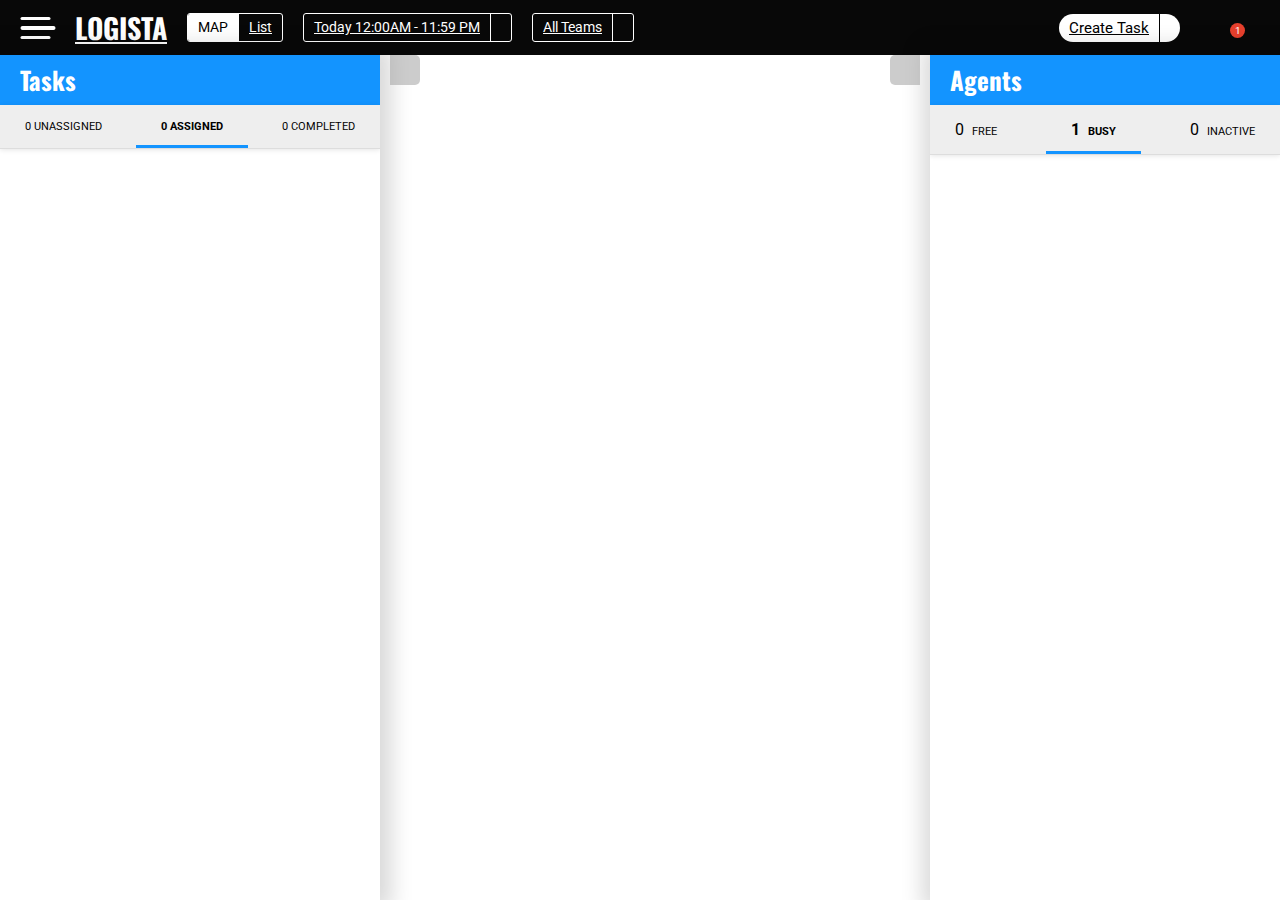
==== index.html @ 6286047d "adjustings" ====
<!DOCTYPE html>
<html lang="en">

<head>
  <!-- General -->
  <meta charset="UTF-8" />
  <meta name="viewport" content="width=device-width, initial-scale=1.0" />
  <title>Logista &nbsp;|&nbsp; Dashboard</title>
  <meta name="title" content="Logista | Dashboard" />
  <meta name="description"
    content="Logista is a fleet management and delivery solution geared towards digitizing the logistics and delivery operations of your business by allowing business owners to access to crucial insights and route optimization to reach efficiency and a smoother operation system." />

  <link rel="shortcut icon" href="assets/images/logos/logista-logo.png" type="image/x-icon" id="themeLightOsIconSite" />

  <link rel="shortcut icon" href="assets/images/logos/logista-logo-white.png" type="image/x-icon"
    id="themeDarkOsIconSite" />

  <!-- Open Graph / Facebook -->
  <meta property="og:type" content="website" />
  <meta property="og:url" content="https://logista.app/index.html" />
  <meta property="og:title" content="Logista | Dashboard" />
  <meta property="og:description"
    content="Logista is a fleet management and delivery solution geared towards digitizing the logistics and delivery operations of your business by allowing business owners to access to crucial insights and route optimization to reach efficiency and a smoother operation system." />
  <meta property="og:image" content="assets/images/logos/logista-logo-white-background.png" />

  <!-- Twitter -->
  <meta property="twitter:card" content="summary_large_image" />
  <meta property="twitter:url" content="https://logista.app/index.html" />
  <meta property="twitter:title" content="Logista | Dashboard" />
  <meta property="twitter:description"
    content="Logista is a fleet management and delivery solution geared towards digitizing the logistics and delivery operations of your business by allowing business owners to access to crucial insights and route optimization to reach efficiency and a smoother operation system." />
  <meta property="twitter:image" content="assets/images/logos/logista-logo-white-background.png" />

  <!-- Fonts -->
  <link
    href="https://fonts.googleapis.com/css2?family=Oswald:wght@300;400;600&family=Roboto:wght@300;400;500&display=swap"
    rel="stylesheet" />
  <script src="https://cdnjs.cloudflare.com/ajax/libs/font-awesome/5.13.0/js/all.min.js"
    integrity="sha256-KzZiKy0DWYsnwMF+X1DvQngQ2/FxF7MF3Ff72XcpuPs=" crossorigin="anonymous"></script>

  <!-- javascript vendors -->
  <script src="https://cdn.jsdelivr.net/npm/js-cookie@rc/dist/js.cookie.min.js"></script>
  <script src="https://cdn.jsdelivr.net/npm/animejs@3.2.0/lib/anime.min.js"
    integrity="sha256-hBMojZuWKocCflyaG8T19KBq9OlTlK39CTxb8AUWKhY=" crossorigin="anonymous"></script>
  <!-- css vendors-->

  <!-- css -->
  <link rel="stylesheet" href="assets/css/style.css" />

  <!-- javascript -->
  <script src="assets/js/functions.js"></script>
  <script defer src="assets/js/main.js"></script>
  <script defer src="assets/js/map.js"></script>
</head>

<body class="map-page_container">
  <nav class="navigation">
    <ul class="navigation_list navigation_first">
      <li class="navigation_item navigation_hamburgerBtn">
        <div class="navigation_hamburgerBtn--item"></div>
      </li>

      <li class="navigation_item navigation_logoContainer">
        <a href="#" class="navigation_link">
          <h1>LOGISTA</h1>
        </a>
      </li>

      <li class="navigation_item">
        <a href="#" class="navigation_link navigation_box">
          <div class="navigation_box--item navigation_box--active">
            <i class="far fa-map"></i> MAP
          </div>
          <div class="navigation_box--item">
            <i class="fas fa-list-ul"></i> List
          </div>
        </a>
      </li>

      <li class="navigation_item">
        <a href="#" class="navigation_link navigation_box">
          <div class="navigation_box--item">Today 12:00AM - 11:59 PM</div>
          <div class="navigation_box--item">
            <i class="fas fa-caret-down"></i>
          </div>
        </a>
      </li>
      <li class="navigation_item">
        <a href="#" class="navigation_link navigation_box">
          <div class="navigation_box--item">All Teams</div>
          <div class="navigation_box--item">
            <i class="fas fa-caret-down"></i>
          </div>
        </a>
      </li>
    </ul>

    <ul class="navigation_list navigation_second">
      <li class="navigation_item">
        <a href="#" class="navigation_link navigation_box-rounded">
          <div class="navigation_box--item-rounded createTaskBtnItem">
            Create Task
          </div>
          <div class="navigation_box--item-rounded createTaskBtn">
            <i class="fas fa-caret-down"></i>
          </div>
        </a>
      </li>

      <div class="nav_popup createTaskContainer">
        <a class="nav_popup-text" href="#">Bulk Import</a>
      </div>

      <li class="navigation_item">
        <a href="#" class="navigation_link menu_navigation_btn">
          <i class="navigation_icon fas fa-th"></i>
        </a>
      </li>

      <div class="nav_popup menu_navigation_container">
        <div class="menu_navigation_container-grid">
          <div class="menu_navigation_container-box">
            <img class="menu_navigation_container-img" src="https://img.icons8.com/plasticine/2x/google-logo.png"
              alt="blo" />
            <p class="menu_navigation_container-par">My Chats</p>
          </div>
          <div class="menu_navigation_container-box">
            <img class="menu_navigation_container-img" src="https://img.icons8.com/plasticine/2x/google-logo.png"
              alt="blo" />
            <p class="menu_navigation_container-par">My Chats</p>
          </div>
          <div class="menu_navigation_container-box">
            <img class="menu_navigation_container-img" src="https://img.icons8.com/plasticine/2x/google-logo.png"
              alt="blo" />
            <p class="menu_navigation_container-par">My Chats</p>
          </div>

          <div class="menu_navigation_container-box">
            <img class="menu_navigation_container-img" src="https://img.icons8.com/plasticine/2x/google-logo.png"
              alt="blo" />
            <p class="menu_navigation_container-par">My Chats</p>
          </div>
          <div class="menu_navigation_container-box">
            <img class="menu_navigation_container-img" src="https://img.icons8.com/plasticine/2x/google-logo.png"
              alt="blo" />
            <p class="menu_navigation_container-par">My Chats</p>
          </div>
          <div class="menu_navigation_container-box">
            <img class="menu_navigation_container-img" src="https://img.icons8.com/plasticine/2x/google-logo.png"
              alt="blo" />
            <p class="menu_navigation_container-par">My Chats</p>
          </div>

          <div class="menu_navigation_container-box">
            <img class="menu_navigation_container-img" src="https://img.icons8.com/plasticine/2x/google-logo.png"
              alt="blo" />
            <p class="menu_navigation_container-par">My Chats</p>
          </div>
          <div class="menu_navigation_container-box">
            <img class="menu_navigation_container-img" src="https://img.icons8.com/plasticine/2x/google-logo.png"
              alt="blo" />
            <p class="menu_navigation_container-par">My Chats</p>
          </div>
          <div class="menu_navigation_container-box">
            <img class="menu_navigation_container-img" src="https://img.icons8.com/plasticine/2x/google-logo.png"
              alt="blo" />
            <p class="menu_navigation_container-par">My Chats</p>
          </div>
        </div>
      </div>

      <li class="navigation_item">
        <a href="#" class="navigation_icon navigation_link">
          <i class="fas fa-redo-alt"></i>
        </a>
      </li>
      <li class="navigation_item">
        <a href="#" class="navigation_icon navigation_link notification_btn">
          <i class="fas fa-bell"></i>
          <div class="notification_number">
            1
          </div>
        </a>
      </li>

      <div class="nav_popup notification_nav_container">
        <div class="notification_container">
          <h2 class="notification_container--header">Updates</h2>
          <ul class="notification_container--list">
            <a class="notification_container--item" href="#">
              <div class="notification_container--navigation_icon-contianer">
                <i class="fas fa-circle"></i>
              </div>
              <div class="notification_container--navigation_text">
                <p>
                  Lorem ipsum, dolor sit amet consectetur adipisicing elit.
                  Sequi nostrum nisi
                </p>
                <span>today</span>
              </div>
            </a>
          </ul>
          <div class="notification_footer">
            <a href="#">More Updates</a>
          </div>
        </div>
      </div>
    </ul>

    <div class="hamburger_menu">
      <div class="hamburger_menu-header">
        <div class="hamburger_btn-back_container">
          <div class="navigation_hamburgerBtn--item"></div>
        </div>
        <div class="hamburger_logo">
          <img src="assets/images/logos/svg/inner_logo.svg" alt="Logista logo" />
        </div>
      </div>

      <ul class="hamburger_list">
        <li class="hamburger_list">
          <a class="hamburger_link hamburger_link--active" href="#">
            <span class="hamurger_link-icon_container">
              <i class="hamurger_link-icon fas fa-cog"></i>
            </span>
            <p class="hamburger_item-txt">dashboard</p>
          </a>
        </li>
        <li class="hamburger_list">
          <a class="hamburger_link" href="drivers.html">
            <span class=" hamurger_link-icon_container">
              <i class="hamurger_link-icon fas fa-user"></i>
            </span>
            <p class="hamburger_item-txt">Drivers</p>
          </a>
        </li>
        <li class="hamburger_list">
          <a class="hamburger_link" href="#">
            <span class="hamurger_link-icon_container">
              <i class="hamurger_link-icon fas fa-user-friends"></i>
            </span>
            <p class="hamburger_item-txt">Customers</p>
          </a>
        </li>
        <li class="hamburger_list">
          <a class="hamburger_link" href="#">
            <span class="hamurger_link-icon_container">
              <i class="hamurger_link-icon far fa-chart-bar"></i>
            </span>
            <p class="hamburger_item-txt">Analytics</p>
          </a>
        </li>
        <li class="hamburger_list">
          <a class="hamburger_link" href="#">
            <span class="hamurger_link-icon_container">
              <i class="hamurger_link-icon fas fa-cog"></i>
            </span>
            <p class="hamburger_item-txt">Settings</p>
          </a>
        </li>
        <li class="hamburger_list">
          <a class="hamburger_link" href="#">
            <span class="hamurger_link-icon_container">
              <i class="hamurger_link-icon fas fa-comment-dots"></i>
            </span>
            <p class="hamburger_item-txt">Chat</p>
          </a>
        </li>
        <li class="hamburger_list">
          <a class="hamburger_link" href="#">
            <span class="hamurger_link-icon_container">
              <i class="hamurger_link-icon fas fa-puzzle-piece"></i>
            </span>
            <p class="hamburger_item-txt">Extensions</p>
          </a>
        </li>
        <li class="hamburger_list">
          <a class="hamburger_link" href="#">
            <span class="hamurger_link-icon_container">
              <i class="hamurger_link-icon fas fa-headset"></i>
            </span>
            <p class="hamburger_item-txt">Support</p>
          </a>
        </li>

        <li class="hamburger_list">
          <a class="hamburger_link" id="logoutBtn" href="#">
            <span class="hamurger_link-icon_container">
              <i class="hamurger_link-icon fas fa-sign-out-alt"></i>
            </span>
            <p class="hamburger_item-txt">Logout</p>
          </a>
        </li>
      </ul>
    </div>
  </nav>

  <div class="confirmation_contianer_popup">
    <div class="confirmation_contianer_popup-message">Are you sure</div>
    <div class="confirmation_contianer_popup-btn_container">
      <button id="confirmation_contianer_cancel" class="confirmation_contianer_popup-btn">Cancel</button>
      <button id="confirmation_contianer_dicard" class="confirmation_contianer_popup-btn">dicard</button>
    </div>
  </div>

  <div class="popup_message">
  </div>

  <div class="createTaskItemContainerPopup">
    <div class="createTaskItemContainer">
      <form class="createTaskItemContainer_form">
        <div class="createTaskItemContainer_content">
          <div class="createTaskItemContainer_header">
            <h2 class="createTaskItemContainer_heading">Add Task</h2>
            <div class="createTaskItemContainer_close">
              <i class="fas fa-times"></i>
            </div>
          </div>
          <p id="addTaskErrorMessage" class="addTaskErrMessage"></p>
          <div class="createTaskItemContainer_form_container">
            <div class="addtask-input_container">
              <select name="taskType" class="addtask-select">
                <option value="pickupOnDelivery">Pickup on Delivery</option>
              </select>
            </div>

            <div class="ocordion_item">
              <div class="ocordion_btn pickup_btn addtask-select"><span>Pickup</span> <i
                  class="fas fa-chevron-down"></i>
              </div>
              <div class="ocordion_body pickup_contanier">

                <div class="addtask-input_container">
                  <i class="fas fa-user"></i>
                  <input type="text" placeholder="name" name="taskPickUpName" />
                </div>

                <div class="addtask-input_container">
                  <input type="number" placeholder="Phone" name="taskPickUpNumber" />
                </div>

                <div class="addtask-input_container">
                  <i class="fas fa-envelope"></i>
                  <input type="email" placeholder="email address" name="taskPickUpEmail" />
                </div>

                <div class="addtask-input_container">
                  <input type="number" placeholder="Order Id" name="taskPickUpOrderId" />
                </div>

                <div class="addtask-input_container--full addtask-input_container">
                  <i class="fas fa-map-marker-alt"></i>
                  <input id="taskPickUpAddressSearchInput" name="taskPickUpAddress" type="text" />
                </div>

                <div class="addtask-input_container--full addtask-input_container">
                  <i class="far fa-calendar-alt"></i>
                  <input type="date" placeholder="Pickup Before" name="taskPickUpPickUpBefore" />
                </div>

                <div class="addtask-input_container--full addtask-input_container">
                  <i class="fas fa-pencil-alt"></i>
                  <input type="text" placeholder="decription" name="taskPickUpDescription" />
                </div>

              </div>
            </div>

            <div class="ocordion_item">
              <div class="ocordion_btn dropoff_btn addtask-select"><span>Delivery</span> <i
                  class="fas fa-chevron-down"></i>
              </div>

              <div class="ocordion_body dropoff_container">

                <div class="addtask-input_container">
                  <i class="fas fa-user"></i>
                  <input type="text" placeholder="name" name="taskDeliveryName" />
                </div>

                <div class="addtask-input_container">
                  <input type="number" placeholder="Phone" name="taskDeliveryNumber" />
                </div>

                <div class="addtask-input_container">
                  <i class="fas fa-envelope"></i>
                  <input type="email" placeholder="email address" name="taskDeliveryEmail" />
                </div>

                <div class="addtask-input_container">
                  <input type="number" placeholder="Order Id" name="taskDeliveryOrderId" />
                </div>

                <div class="addtask-input_container--full addtask-input_container">
                  <i class="fas fa-map-marker-alt"></i>
                  <input type="text" id="taskDeliveryAddress" placeholder="delivery address"
                    name="taskDeliveryAddress" />
                </div>

                <div class="addtask-input_container--full addtask-input_container">
                  <i class="far fa-calendar-alt"></i>
                  <input type="date" placeholder="deliver Before" name="taskDeliveryPickUpBefore" />
                </div>

                <div class="addtask-input_container--full addtask-input_container">
                  <i class="fas fa-pencil-alt"></i>
                  <input type="text" placeholder="decription" name="taskDeliveryDescription" />
                </div>

              </div>

            </div>
          </div>

        </div>
        <select name="addTaskDriverId" id="addTaskDrivers">
        </select>

        <div class="createTaskItemContainer_footer">
          <button class="createTaskItemContainer_assignauto">Assign Automatically</button>
          <button class="createTaskItemContainer_btn">Create Task</button>
        </div>
      </form>
    </div>
    <div class="createTaskItemContainer_map"></div>
  </div>

  <main class="map">
    <div class="map_info-col">
      <div class="map_info-col_collaps map_info-col_collaps--tasks">
        <i class="map_info-col_icon--tasks fas fa-chevron-left"></i>
      </div>
      <div class="map_tasks">
        <div class="map_info-col__header">
          <h2 class="map_info-col__heading">Tasks</h2>
          <i class="map_info-col__icon fas fa-search"></i>
        </div>
        <div class="map_info-col__subhead">
          <li data-taskTab="0" class="map_info-col__subhead-item map_info-col__subhead-tasks">
            <span>0</span> UNASSIGNED
          </li>
          <li data-taskTab="1"
            class="map_info-col__subhead-item map_info-col__subhead-tasks map_info-col__subhead-item--active">
            <span>0</span> ASSIGNED
          </li>
          <li data-taskTab="2" class="map_info-col__subhead-item map_info-col__subhead-tasks">
            <span>0</span> COMPLETED
          </li>
        </div>
        <div class="map_info-col__containar">
          <div class="map_info-col__containar-tabTask map_info-col__containar-tabTask--unassigned" data-taskTab="0">
            <div class="tasks__empty_message-container">
              <p class="tasks__empty_message">
                no task available for the day
              </p>
            </div>
          </div>

          <div
            class="map_info-col__containar-tabTask map_info-col__containar-tabTask--assigned map_info-col__containar-tabTask--active"
            data-taskTab="1">

          </div>

          <div class="map_info-col__containar-tabTask map_info-col__containar-tabTask--completed" data-taskTab="2">
            <div class="tasks__empty_message-container">
              <p class="tasks__empty_message">
                no task available for the day
              </p>
            </div>
          </div>

          <div class="taskDetailsPopup">
          </div>
        </div>
      </div>
    </div>

    <div class="map_container"></div>

    <div class="map_info-col">
      <div class="map_info-col_collaps map_info-col_collaps--agents">
        <i class="map_info-col_icon--agents fas fa-chevron-right"></i>
      </div>
      <div class="map_agents">
        <div class="map_info-col__header">
          <h2 class="map_info-col__heading">Agents</h2>
          <i class="map_info-col__icon fas fa-search"></i>
        </div>
        <div class="map_info-col__subhead">
          <li data-agentTab="0" class="map_info-col__subhead-item map_info-col__subhead-agents">
            <span class="map_info-col_number--agents">0</span> FREE
          </li>
          <li data-agentTab="1"
            class="map_info-col__subhead-item map_info-col__subhead-agents map_info-col__subhead-item--active">
            <span class="map_info-col_number--agents">1</span> BUSY
          </li>
          <li data-agentTab="2" class="map_info-col__subhead-item map_info-col__subhead-agents">
            <span class="map_info-col_number--agents">0</span> INACTIVE
          </li>
        </div>
        <div id="colDrivers" class="map_info-col__containar">
          <div data-agentTab="0" class="map_info-col__containar-tabAgnet">
            <div class="map_info-col__item">
              <div class="map_info-col__item--image">
                <img src="assets/images/logos/defaul-profile-pic.png" alt="user name" />
                <div class="agent_activity agent_activity--online"></div>
              </div>
              <div class="map_info-col__item--info">
                <h3 class="map_info-col__item--name">Ahmed Mohamed</h3>
                <p class="map_info-col__item--number">
                  <span class="map_info-col__item--number_nation">+20</span>
                  01280919630
                </p>
              </div>
              <div class="map_info-col__item--assign">
                <div class="map_info-col__item--tasksNumber">
                  <span class="map_info-col__item--tasks_circle">0</span>
                  <p class="map_info-col__item--task-p">Task</p>
                </div>
                <div class="map_info-col__item--moreInfoBtn">
                  <i class="fas fa-angle-right"></i>
                </div>
              </div>
            </div>
          </div>
          <div data-agentTab="1" class="map_info-col__containar-tabAgnet map_info-col__containar-tabAgnet--active">

          </div>
          <div data-agentTab="2" class="map_info-col__containar-tabAgnet map_info-col__containar-tabAgent--active">
            <div class="map_info-col__item">
              <div class="map_info-col__item--image">
                <img src="assets/images/logos/defaul-profile-pic.png" alt="user name" />
                <div class="agent_activity agent_activity--offduty"></div>
              </div>
              <div class="map_info-col__item--info">
                <h3 class="map_info-col__item--name">Zeyad Mohamed</h3>
                <p class="map_info-col__item--number">
                  <span class="map_info-col__item--number_nation">+20</span>
                  01280919630
                </p>
              </div>
              <div class="map_info-col__item--assign">
                <div class="map_info-col__item--tasksNumber">
                  <span class="map_info-col__item--tasks_circle">0</span>
                  <p class="map_info-col__item--task-p">Task</p>
                </div>
                <div class="map_info-col__item--moreInfoBtn">
                  <i class="fas fa-angle-right"></i>
                </div>
              </div>
            </div>
          </div>
          <div class="driverDetailsPopup">
          </div>
        </div>
      </div>
    </div>
  </main>

  <script src="https://www.gstatic.com/firebasejs/7.16.1/firebase-app.js"></script>
  <script src="https://www.gstatic.com/firebasejs/7.16.1/firebase-auth.js"></script>
  <script src="https://www.gstatic.com/firebasejs/7.16.1/firebase-database.js"></script>

  <script
    src="https://maps.googleapis.com/maps/api/js?key=AIzaSyBNBlO3zbLUSmjmiCSKJRPvGaYHm6CoIFQ&libraries=places&callback=initMap"
    async></script>
  <!-- <script
     src="https://maps.googleapis.com/maps/api/js?key=AIzaSyBNBlO3zbLUSmjmiCSKJRPvGaYHm6CoIFQ&libraries=places&callback=initMap"
    async defer></script> -->
</body>

</html>
---- assets/css/style.css ----
*::before,
*::after,
* {
  margin: 0;
  padding: 0;
  box-sizing: border-box;
}

html {
  font-size: 62.5%;
  height: 100%;
}

@media only screen and (max-width: 1200px) {
  html {
    font-size: 56.25%;
  }
}

@media only screen and (max-width: 900px) {
  html {
    font-size: 50%;
  }
}

body {
  font-family: "Roboto", sans-serif;
  font-size: 1.6rem;
  line-height: 1.2;
  height: 100%;
  width: 100%;
}

.map-page_container {
  display: flex;
  flex-direction: column;
}

h1,
h2,
h3,
h4,
h5,
h6 {
  padding: 0;
  margin: 0;
  font-family: "Oswald", sans-serif;
}

ul,
p {
  padding: 0;
  margin: 0;
}

/* 
    || fonts
        'Oswald' -> sans-serif;
        'Roboto' -> sans-serif; 

*/

/* || navigation */

.navigation {
  background-color: #080808;
  color: #fff;
  display: flex;
  justify-content: space-between;
  padding: 1rem 2rem;
}

.navigation ul {
  list-style: none;
}

.navigation_list {
  display: flex;
  align-items: center;
}

.navigation_item:not(:last-child) {
  margin-right: 2rem;
}

.navigation_logo {
  height: 4rem;
}

.navigation_link {
  color: inherit;
  font-size: 1.4rem;
}

.navigation_link:hover,
.navigation_link:active {
  color: #f9f9f9;
  text-decoration: none;
}

.navigation_box {
  border: 1px solid #fff;
  border-radius: 3px;
  display: flex;
  overflow: hidden;
  transition: all 200ms ease-in-out;
}

.navigation_box:hover {
  background-color: rgb(255, 255, 255, 0.25);
}

.navigation_box-rounded {
  border-radius: 15px;
  display: flex;
  overflow: hidden;
  color: #000;
  background-color: #fff;
}

.navigation_box-rounded:hover {
  color: #000;
}

.navigation_box--item-rounded {
  padding: 5px 10px;
  font-size: 1.5rem;
}

.navigation_box--item-rounded:not(:last-child) {
  border-right: 1px solid #000;
}

.navigation_box--item {
  padding: 5px 10px;
}

.navigation_box--item:not(:last-child) {
  border-right: 1px solid #fff;
}

.navigation_box--active {
  border-right: 0;
  background-color: #fff;
  color: #000;
}

.navigation_hamburgerBtn {
  position: relative;
  cursor: pointer;
  width: 3.5rem;
  height: 3.5rem;
}

.navigation_icon {
  font-size: 2rem;
}

.navigation_hamburgerBtn--item {
  width: 3.5rem;
  position: absolute;
  top: 50%;
  left: 50%;
  transform: translate(-50%, -50%);
  height: 4px;
  background-color: #fff;
  border-radius: 10px;
}

.navigation_hamburgerBtn--item::before,
.navigation_hamburgerBtn--item::after {
  content: "";
  height: 3px;
  position: absolute;
  border-radius: 50px;
  width: 3rem;
  background-color: #fff;
}

.navigation_hamburgerBtn--item::before {
  top: 10px;
}

.navigation_hamburgerBtn--item::after {
  bottom: 10px;
}

.hamburger_menu {
  position: absolute;
  opacity: 0;
  width: 30rem;
  background-color: #080808;
  left: -30rem;
  z-index: 9999999;
  transition: all 300ms ease-in-out;
  top: 0;
  padding: 1rem 0;
  height: 100%;
}

.map_tasks,
.map_agents {
  height: 100%;
}

.map_info-col__containar {
  overflow-y: scroll;
}

.pac-container {
  z-index: 99999999999999999999;
}

.hamburger_btn-back_container {
  position: relative;
  width: 3.5rem;
  height: 3.5rem;
  cursor: pointer;
}

.hamburger_link {
  padding: 2rem 2rem;
  text-decoration: none;
  color: #bbbbbb;
  font-size: 1.6rem;
  text-transform: capitalize;
  display: block;
  position: relative;
  border-bottom: 1px solid #1a1a1a;
}

.hamburger_link:hover,
.hamburger_link:active {
  text-decoration: none;
  color: #bbbbbb;
  background-color: #131313;
}

.hamburger_link--active {
  background: #137ed7;
  border: 0;
  color: #fff;
}

.hamurger_link-icon {
  font-size: 2rem;
  position: absolute;
}

.hamburger_link--active:hover,
.hamburger_link--active:active {
  background: #137ed7;
  border: 0;
  color: #fff;
}

.hamburger_item-txt {
  text-align: center;
}

.hamburger_menu-header {
  display: flex;
  align-items: center;
  padding: 0 2rem;
  margin-bottom: 3rem;
}

.hamburger_logo img {
  height: 4rem;
}

.hamburger_btn-back_container {
  margin-right: 3rem;
}

.hamburger_menu--active {
  left: 0px;
  opacity: 1;
}

/* || map */

.map {
  display: flex;
  justify-content: space-between;
  height: 100%;
}

/* map info Col */

.map_info-col {
  background-color: #fff;
  box-shadow: 2px 0 20px 10px rgba(0, 0, 0, 0.15);
  height: 100%;
  display: flex;
  position: relative;
  /* overflow: hidden; */
  transition: width 200ms ease-in-out;
  flex-direction: column;
  opacity: 1;
}

.map_tasks {
  width: 38rem;
  transition: width 200ms ease;
  overflow: hidden;
  height: 100%;
}

.map_agents {
  width: 35rem;
  transition: width 300ms ease;
  overflow: hidden;
}

.map_col--collapsed {
  width: 0;
}

.map_info-col_collaps {
  position: absolute;
  padding: 1.5rem 1.5rem;
  background-color: hsl(0, 0%, 60%, 0.5);
  color: #fff;
  cursor: pointer;
  z-index: 9999;
}

.map_info-col_collaps--tasks {
  right: -4rem;
  border-top-right-radius: 5px;
  border-bottom-right-radius: 5px;
}

.map_info-col_collaps--agents {
  border-top-left-radius: 5px;
  border-bottom-left-radius: 5px;
  left: -4rem;
}

.map_info-col__header {
  background-color: #1394ff;
  padding: 0.5rem 2rem;
  display: flex;
  justify-content: space-between;
  align-items: center;
  color: #fff;
}

.map_info-col__header h2 {
  font-size: 2.5rem;
  padding: 0.5rem 0;
}

.map_info-col__subhead {
  list-style: none;
  display: flex;
  background-color: #eee;
  justify-content: space-between;
  border-bottom: 1px solid #ddd;
  box-shadow: 0 1px 5px rgba(0, 0, 0, 0.1);
}

.map_info-col__subhead-item {
  padding: 1.5rem 2.5rem;
  cursor: pointer;
  font-size: 1.1rem;
  position: relative;
}

.map_info-col__containar {
  position: relative;
  height: 100%;
}

.map_info-col__containar {
  position: relative;
  height: 100%;
}

.map_info-col__containar-tabAgnet,
.map_info-col__containar-tabTask {
  display: none;
}

.map_info-col__containar-tabAgnet--active,
.map_info-col__containar-tabTask--active {
  display: block;
}

.tasks__empty_message-container {
  position: absolute;
  top: 50%;
  left: 50%;
  transform: translate(-50%, -50%);
}

.tasks__empty_message {
  color: #505050;
  font-size: 1.3rem;
}

.map_info-col__subhead-item:hover,
.map_info-col__subhead-item:active {
  font-weight: 600;
}

.map_info-col__subhead-item--active {
  font-weight: bold;
}

.map_info-col__subhead-item--active::after {
  content: "";
  position: absolute;
  bottom: 0;
  height: 3px;
  width: 100%;
  left: 0;
  background-color: #1394ff;
}

.map_info-col_number--agents {
  font-size: 1.6rem;
  margin-right: 5px;
}

.map_info-col__item-task {
  align-items: center;
  justify-content: start !important;
  position: relative;
}

.map_info-col__item-task--progress {
  height: 8rem;
  display: flex;
  align-items: center;
  flex-direction: column;
  justify-content: space-between;
  margin: 0 1rem;
}

.map_info-col__item--image_name {
  margin-top: 1rem;
  font-size: 1.2rem;
  text-align: center;
}

.map_info-col__item-task--more {
  width: 5rem;
  text-align: center;
  transition: color 200ms ease;
}

.map_info-col__item-task--more:hover,
.map_info-col__item-task--more:active {
  color: #505050;
}

.map_info-col__item-task--info {
  width: 22rem;
}

.map_info-col__item-task--time {
  font-size: 1.4rem;
}

.map_info-col__item-task--title {
  margin-bottom: 0.5rem;
}

.map_info-col__item-task--address {
  font-size: 1.4rem;
  color: #9e9e9e;
}

.map_info-col__item-task--status {
  font-size: 1.2rem;
  color: orangered;
}

.map_info-col__item-task--starting {
  margin-bottom: 1.8rem;
}

.map_info-col__item-line {
  flex: 1;
  background: #ff9045;
  width: 1px;
}

.map_info-col__item-points {
  width: 1.8rem;
  height: 1.8rem;
  border-radius: 50%;
  font-size: 1.11rem;
  text-align: center;
  padding-top: 2px;
}

.map_info-col__item-points--fill {
  background: #ff9045;
  padding-top: 3px;
  color: #fff;
}

.map_info-col__item-points--border {
  border: 1px solid #ff9045;
  color: #ff9045;
}

.map_info-col__item {
  cursor: pointer;
  padding: 1.5rem 2rem;
  border-bottom: 1px solid #ddd;
  display: flex;
  justify-content: space-between;
}

.map_info-col__item:hover,
.map_info-col__item:active {
  background-color: #f1f1f1;
}

.map_info-col__item--assign {
  display: flex;
  justify-content: space-between;
}

.map_info-col__item--tasksNumber {
  display: flex;
  flex-direction: column;
  align-content: center;
  justify-content: center;
  align-items: center;
}

.map_info-col__item--tasks_circle {
  width: 3rem;
  display: inline-block;
  height: 3rem;
  border-radius: 50%;
  display: flex;
  margin-bottom: 3px;
  justify-content: center;
  align-items: center;
  border: 1px solid #ccc;
}

.map_info-col__item--task-p {
  font-size: 1.2rem;
  color: #818181;
}

.map_info-col__item--image {
  width: 4rem;
  border: 1px solid #eee;
  position: relative;
  height: 4rem;
  border-radius: 50%;
}

.agent_activity {
  position: absolute;
  right: 0px;
  border-radius: 50%;
  bottom: 0;
  display: block;
  width: 10px;
  height: 10px;
}

.agent_activity--online {
  background-color: #51d371;
}

.agent_activity--offduty {
  background-color: #b0b8b2;
}

.agent_activity--busy {
  background-color: #f0db65;
}

.notification_btn {
  position: relative;
}

.notification_number {
  width: 15px;
  height: 15px;
  border-radius: 50%;
  position: absolute;
  padding-top: 2px;
  top: -5px;
  right: -5px;
  background-color: #e7402d;
  font-size: 1rem;
  text-align: center;
}

.map_info-col__item--info {
  display: flex;
  flex-direction: column;
  justify-content: space-around;
}

.map_info-col__item--name {
  font-size: 1.5rem;
}

.map_info-col__item--number {
  color: #9a9a9a;
  font-size: 1.5rem;
}

.map_info-col__item--image img {
  width: 100%;
  border-radius: 50%;
  border: 1px solid #eee;
  box-shadow: 0 0 5px 1px rgba(0, 0, 0, 0.1);
}

.map_info-col__item--assigning {
  position: absolute;
  right: 0;
  top: 0;
  margin: 2rem;
  font-size: 1.4rem;
  background-color: salmon;
  color: #fff;
  padding: 0.5rem 1rem;
  border-radius: 5px;
  line-height: 1;
  cursor: pointer;
}

.map_info-col__item--moreInfoBtn {
  margin-left: 1rem;
  display: flex;
  justify-content: center;
  align-items: center;
  cursor: pointer;
}

.map_container {
  flex: 1;
}

.nav_popup {
  display: none;
  position: absolute;
  background: #fff;
  border: 1px solid #ddd;
  box-shadow: 0 0 15px rgba(0, 0, 0, 0.1);
  border-radius: 5px;
  overflow: hidden;
  top: 6rem;
  z-index: 999;
}

.nav_popup--active {
  display: block;
}

.nav_popup-text {
  display: inline-block;
  padding: 1rem 2rem;
  color: #000;
  text-decoration: none;
}

.nav_popup-text:hover,
.nav_popup-text:active {
  text-decoration: none;
  background-color: #f5f5f5;
  color: #161616;
}

.menu_navigation_container {
  right: 6rem;
}

.menu_navigation_container-grid {
  display: grid;
  grid-gap: 2rem;
  padding: 3rem 2rem;
  grid-template-columns: repeat(3, 1fr);
  box-shadow: 0 0 5px rgba(0, 0, 0, 0.15);
}

.menu_navigation_container-box {
  display: flex;
  justify-content: center;
  align-items: center;
  flex-direction: column;
}

.menu_navigation_container-par {
  font-size: 1.4rem;
  color: #000;
}

.menu_navigation_container-img {
  width: 4rem;
  margin-bottom: 1rem;
  height: auto;
}

.notification_nav_container {
  right: 2rem;
  z-index: 9999999999999999;
}

.notification_container {
  width: 35rem;
  border: 1px solid #ddd;
}

.notification_container--header {
  font-size: 1.6rem;
  color: #3a3a3a;
  background: #f3f3f3;
  padding: 1rem 2rem;
  border-bottom: 1px solid #ddd;
}

.notification_container--item {
  padding: 1rem 2rem;
  display: flex;
  align-items: center;
  border-bottom: 1px solid #ddd;
}

.notification_container--navigation_icon-contianer {
  width: 2rem;
  margin-right: 3rem;
  text-align: center;
  color: #9898e7;
}

.notification_container--navigation_text p {
  font-size: 1.3rem;
  color: #131313;
}

.notification_container--navigation_text span {
  font-size: 1.1rem;
  margin: 0;
  color: #575757;
}

.notification_footer {
  background: #f3f3f3;
  padding: 1rem 2rem;
}

.notification_footer a {
  font-size: 1.2rem !important;
  text-align: center;
  display: block;
}

@media only screen and (max-width: 1000px) {
  .navigation_box--item {
    padding: 4px 5px;
  }

  .navigation_item:not(:last-child) {
    margin-right: 1rem;
  }
}

@media only screen and (max-width: 750px) {
  .navigation {
    flex-direction: column;
    padding: 2rem 4rem;
  }

  .navigation_first {
    margin-bottom: 3rem;
  }

  .navigation_second {
    justify-content: flex-end;
  }

  .navigation_box {
    justify-items: center;
    align-items: center;
  }

  .navigation_item:not(:last-child) {
    margin-right: 1.5rem;
  }

  .navigation_box--item {
    padding: 5px 10px;
    text-align: center;
    font-size: 1.4rem;
    line-height: 1.2;
  }

  .navigation_icon {
    font-size: 3rem;
  }
}

@media only screen and (max-width: 500px) {
  .navigation {
    flex-direction: column;
    padding: 1rem 2rem;
  }

  .navigation_item {
    font-size: 1rem;
  }

  .navigation_box--item {
    font-size: 1rem;
    padding: 5px 3px;
  }

  .navigation_logo {
    height: 3rem;
  }

  .navigation_hamburgerBtn {
    height: 2.5rem;
  }

  .navigation_hamburgerBtn--item {
    width: 3rem;
    height: 3px;
  }

  .navigation_hamburgerBtn--item::before,
  .navigation_hamburgerBtn--item::after {
    width: 2.5rem;
    height: 2px;
  }

  .navigation_hamburgerBtn--item::after {
    bottom: 8px;
  }

  .navigation_hamburgerBtn--item::before {
    top: 8px;
  }

  .navigation_first {
    margin-bottom: 2rem;
  }

  .navigation_hamburgerBtn {
    display: block;
  }

  .navigation_item:not(:last-child) {
    margin-right: 1rem;
  }

  .navigation_logoContainer {
    display: block;
  }

  .navigation_second>.navigation_item {
    display: block;
  }

  .navigation_icon {
    font-size: 2rem;
  }

  .createTaskContainer {
    right: 16rem;
  }

  .navigation_box--item-rounded {
    font-size: 1.2rem;
    padding: 5px;
  }
}

/* login */

.btnnav {
  margin: 2rem;
  padding: 1rem 5rem;
  border-radius: 2rem;
  background-color: #ececec;
  display: flex;
  justify-content: space-between;
}

.btnnav button {
  padding: 1rem;
  background-color: #818181;
  padding: 1rem 2rem;
  border: 0;
  border-radius: 2rem;
  color: #fff;
  text-transform: uppercase;
}

.signup {
  display: none;
  position: absolute;
  left: 50%;
  width: 50rem;
  top: 50%;
  transform: translate(-50%, -50%);
  background-color: #f9f9f9;
  padding: 2rem 3rem;
  box-shadow: 0px 0px 50px rgba(0, 0, 0, 0.15);
}

.signup h2 {
  font-size: 3rem;
  margin-bottom: 2rem;
  text-align: center;
}

.signup button {
  font-size: 1.5rem;
  margin: 0 auto;
  margin-top: 2rem;
  text-align: center;
  display: inline-block;
  border: 0;
  border-radius: 20px;
  padding: 1rem 2rem;
}

.signup .item {
  display: flex;
  flex-direction: column;
}

.signup .item label {
  font-size: 2rem;
  text-transform: uppercase;
}

.signup .item input {
  margin-bottom: 1rem;
}

.btnnav {
  margin: 2rem;
  padding: 1rem 5rem;
  border-radius: 2rem;
  background-color: #ececec;
  display: flex;
  justify-content: space-between;
}

.btnnav button {
  padding: 1rem;
  background-color: #818181;
  padding: 1rem 2rem;
  border: 0;
  border-radius: 2rem;
  color: #fff;
  text-transform: uppercase;
}

.login {
  display: none;
  position: absolute;
  left: 50%;
  width: 50rem;
  top: 50%;
  transform: translate(-50%, -50%);
  background-color: #f9f9f9;
  padding: 2rem 3rem;
  box-shadow: 0px 0px 50px rgba(0, 0, 0, 0.15);
}

.login h2 {
  font-size: 3rem;
  margin-bottom: 2rem;
  text-align: center;
}

.login button {
  font-size: 1.5rem;
  margin: 0 auto;
  margin-top: 2rem;
  text-align: center;
  display: inline-block;
  border: 0;
  border-radius: 20px;
  padding: 1rem 2rem;
}

.login .item {
  display: flex;
  flex-direction: column;
}

.login .item label {
  font-size: 2rem;
  text-transform: uppercase;
}

.login .item input {
  margin-bottom: 1rem;
}

/* registration page */

.float_logo {
  width: 15rem;
  padding: 1rem 3rem;
  border-radius: 10px;
  position: absolute;
  left: 2rem;
  top: 2rem;
}

.float_logo img {
  width: 100%;
}

.registration_container {
  width: 40rem;
  overflow: hidden;
  position: absolute;
  left: 50%;
  top: 50%;
  transform: translate(-50%, -50%);
  box-shadow: 0 0 15px rgba(0, 0, 0, 0.25);
  border-radius: 5px;
  border: 1px solid #eee;
}

.registration_heading {
  display: flex;
}

.registration_link {
  flex: 1;
  padding: 2rem;
  background-color: #000;
  color: #ddd !important;
  font-size: 2rem;
  cursor: pointer;
  text-align: center;
  position: relative;
}

.registration_link:not(:last-child)::after {
  content: "";
  position: absolute;
  right: 0;
  top: 50%;
  transform: translateY(-50%);
  width: 1px;
  height: 60%;
  background: rgba(255, 255, 255, 0.363);
}

.registration_link--active {
  background-color: #000;
  color: #fff !important;
}

.registration_tab {
  padding: 2rem;
  display: none;
}

.registration_tab--active {
  display: block;
}

.reg-input_container {
  display: flex;
  flex-direction: column;
  margin-bottom: 1rem;
}

.reg-input_container input {
  border: 1px solid #ccc;
  padding: 0.5rem 1rem;
  border-radius: 5px;
}

.reg_link {
  font-size: 1.5rem;
  background-color: transparent;
  padding: 0;
  text-align: start;
  color: #080808 !important;
  text-decoration: underline;
  margin: 5px 0;
}

.reg_btnContainer {
  display: flex;
  justify-content: center;
  align-items: center;
}

.reg_btn {
  background-color: #080808;
  border: 0;
  padding: 1rem 3rem;
  color: #fff;
  border-radius: 20px;
}

.addTaskContainer {
  right: 20%;
  z-index: 9999999999;
}

.addTask {
  padding: 1.5rem 2rem;
  display: flex;
  flex-direction: column;
  justify-content: center;
  align-items: baseline;
}

.addTaskInputContainer {
  display: flex;
  flex-direction: column;
  margin-bottom: 1rem;
}

.addTaskInputContainer label {
  color: #000;
  font-size: 1.4rem;
  text-transform: capitalize;
}

.addTaskInputContainer input {
  color: #000;
  padding: 0.3rem 1rem;
  border: 1px solid #ccc;
  border-radius: 5px;
}

.addTaskBtnContainer {
  display: flex;
  width: 100%;
  margin-top: 1rem;
  justify-content: center;
}

.addTaskBtnContainer button {
  background-color: #000;
  border: 0;
  color: #fff;
  border-radius: 20px;
  padding: 0.5rem 1rem;
}

.addDriverContainer {
  right: 11%;
  z-index: 9999999999;
}

.addDriver {
  padding: 1.5rem 2rem;
  display: flex;
  flex-direction: column;
  justify-content: center;
  align-items: baseline;
}

.addDriverInputContainer {
  display: flex;
  flex-direction: column;
  margin-bottom: 1rem;
}

.addDriverInputContainer label {
  color: #000;
  font-size: 1.4rem;
  text-transform: capitalize;
}

.addDriverInputContainer input {
  color: #000;
  padding: 0.3rem 1rem;
  border: 1px solid #ccc;
  border-radius: 5px;
}

.addDriverBtnContainer {
  display: flex;
  width: 100%;
  margin-top: 1rem;
  justify-content: center;
}

.addDriverBtnContainer button {
  background-color: #000;
  border: 0;
  color: #fff;
  border-radius: 20px;
  padding: 0.5rem 1rem;
}

/* create Task popup */

.createTaskItemContainerPopup {
  position: absolute;
  left: -100%;
  display: none;
  z-index: 9999999;
  top: 0;
  height: 100%;
  width: 100%;
  background-color: rgba(0, 0, 0, 0.2);
}

.createTaskItemContainerPopup--active {
  display: flex;
}

.createTaskItemContainer {
  position: relative;
  z-index: 99;
  box-shadow: 7px 0 15px rgba(0, 0, 0, 0.15);
  background-color: #f1f1f1;
  height: 100%;
}

.createTaskItemContainer {
  flex: 2;
}

.createTaskItemContainer_map {
  flex: 3;
}

.createTaskItemContainer_form {
  height: 100%;
  overflow-y: scroll;
  display: flex;
  flex-direction: column;
  justify-content: space-between;
}

.createTaskItemContainer_form_container {
  padding: 2rem 3rem !important;
}

.createTaskItemContainer--active {
  width: 50%;
  left: 0%;
}

.createTaskItemContainer_header {
  display: flex;
  margin-bottom: 2rem;
  padding: 2rem 3rem;
  justify-content: space-between;
}

.createTaskItemContainer_heading {
  font-size: 3rem;
}

.createTaskItemContainer_close {
  font-size: 3rem;
  cursor: pointer;
}

.dropoff_container,
.pickup_contanier {
  display: grid;
  grid-template-columns: 1fr 1fr;
  grid-column-gap: 2rem;
}

.addtask-input_container:not(:last-child) {
  margin-bottom: 2rem;
}

.addtask-input_container {
  display: flex;
  align-items: center;
}

.addtask-input_container input {
  padding: 1rem;
  border-radius: 3px;
  width: 100%;
  border: 1px solid #ccc;
}

.addtask-input_container svg {
  font-size: 2rem;
  color: #7c7c7c;
  display: block;
  width: 2rem !important;
  height: 2rem;
  margin-right: 2rem;
}

.addtask-input_container input::placeholder {
  font-size: 1.6rem;
  text-transform: capitalize;
}

.addtask-input_container--full {
  grid-column: 1/-1;
}

.addtask-select {
  width: 100%;
  background-color: #fff;
  padding: 1rem 2rem;
  border: 1px solid #ccc;
}

.ocordion_btn {
  display: flex;
  justify-content: space-between;
}

.ocordion_body {
  padding: 2rem;
  border: 1px solid #ccc;
  border-top: 0;
  display: none;
  background-color: #fff;
}

.ocordion_body--active {
  display: grid;
}

.ocordion_item {
  margin-bottom: 2rem;
}

.createTaskItemContainer_map {
  height: 100%;
  width: 50%;
}

.createTaskItemContainer_footer {
  background-color: #fff;
  padding: 2rem 3rem;
  border: 1px solid #ccc;
  display: flex;
  justify-content: flex-end;
}

.createTaskItemContainer_assignauto {
  padding: 1rem 2rem;
  background-color: #fff;
  border: 2px solid #137ed7;
  margin-right: 2rem;
  border-radius: 50px;
}

.createTaskItemContainer_btn {
  padding: 1rem 2rem;
  border: 0;
  background-color: #137ed7;
  margin-right: 2rem;
  color: #fff;
  border-radius: 50px;
}

.popup_message {
  position: absolute;
  top: 50px;
  left: 50%;
  width: 30%;
  display: none;
  text-align: center;
  z-index: 99999999999999;
  transform: translateX(-50%);
  padding: 1rem 2rem;
  border-radius: 3px;
  color: #000;
  background: rgba(255, 255, 255, 0.95);
  border: 1px solid #ebebeb;
  box-shadow: 0 0 5px rgb(255, 255, 255, 0.15);
}

.popup_message--succ {
  color: #fff !important;
  background: rgba(11, 182, 76, 0.7) !important;
  border: 1px solid #0a923e !important;
}

.popup_message--err {
  color: #fff !important;
  background: rgba(182, 11, 11, 0.7) !important;
  border: 1px solid #920a0a !important;
}

/* driver Page */

/* add driver popup */

.addDriver_popup-container {
  width: 100%;
  position: absolute;
  left: 0;
  top: 0;
  z-index: 99999;
  height: 100%;
  display: none;
  justify-content: center;
  align-items: center;
  background-color: rgba(0, 0, 0, 0.7);
}

.addDriver_popup {
  width: 60%;
  padding: 2rem;
  border-radius: 5px;
  display: none;
  background: #fff;
}

.addDriver_popup-heading {
  margin-bottom: 3rem;
  display: flex;
  justify-content: space-between;
}

.addDriver_popup-heading svg {
  font-size: 2.5rem;
  width: 5rem;
  height: 3rem;
}

.addDriver_popup-header {
  font-size: 3rem;
}

.addDriver_popup-form-content {
  display: flex;
  justify-content: space-between;
}

.driver_image {
  display: flex;
  flex-direction: column;
  align-items: center;
}

.profile_imageContent {
  width: 20rem;
  height: 20rem;
  border-radius: 3px;
  border: 1px solid #ccc;
  overflow: hidden;
  position: relative;
  box-shadow: 0 0 10px rgba(0, 0, 0, 0.2);
}

.profile_imageContent img {
  width: 100%;
  position: absolute;
  left: 50%;
  top: 50%;
  transform: translate(-50%, -50%);
}

#driver_proile_picture {
  display: none;
}

.driver_proile_picture-label {
  margin: 0;
  color: #4d4d4d;
  cursor: pointer;
  padding: 1rem 3rem;
  border: 1px solid #ccc;
  border-radius: 50px;
  box-shadow: 0 0 4px rgba(0, 0, 0, 0.3);
  margin-top: 2rem;
}

.general_info {
  display: grid;
  flex: 1;
  grid-template-columns: 1fr 1fr;
  grid-column-gap: 2rem;
  margin-right: 3rem;
}

.drive_input-container {
  width: 100%;
  margin: 1rem 0;
}

.drive_input-container--full {
  grid-column: 1/-1;
}

.drive_input-container label {
  margin-bottom: 0;
  font-size: 1.4rem;
  text-transform: capitalize;
  color: #757575;
}

.required {
  color: red;
  margin-left: 3px;
}

.drive_input {
  border: 0;
  outline: none;
  width: 100%;
  display: block;
  position: relative;
  font-size: 1.4rem;
  border-bottom: 1px solid #ccc;
  transition: all 200ms ease;
  padding: 0.5rem 0;
}

.drive_input:focus,
.drive_input:hover,
.drive_input:active {
  border-bottom: 1px solid #000;
}

.radio_custom {
  display: inline-block;
  position: relative;
  width: 10rem;
  height: 6rem;
}

.radio_custom:not(:last-child) {
  margin-right: 1rem;
}

.radio_custom-label {
  border-radius: 2px;
  border: 1px solid #ccc;
  position: relative;
  width: 100%;
  height: 100%;
  display: block;
  width: 100%;
}

.radio_custom-label svg {
  position: absolute;
  left: 50%;
  top: 50%;
  font-size: 3.5rem;
  color: #b1afaf;
  transform: translate(-50%, -50%);
}

.radio_custom-input {
  display: none;
}

.radio_custom-input:checked+.radio_custom-label {
  background-color: rgba(25, 99, 236, 0.3);
  box-shadow: 0 0 3px 1px rgba(25, 99, 236, 0.2);
  border: 1px solid rgba(25, 99, 236, 0.5);
}

.radio_custom-input:checked+.radio_custom-label svg {
  color: #fff !important;
}


.errorMessage {
  color: #ff2828;
  text-align: center;
  margin-bottom: 1rem;
  display: none;
}

.errorMessage--active {
  display: block;
}

.reg-input_err {
  box-shadow: 0 0 5px rgb(255, 0, 0, 0.2);
  border-radius: 5 px;
  border: 1px solid rgba(255, 55, 55, 0.3) !important;

}

.map_info-col__item--image_container {
  width: 6rem;
  display: flex;
  justify-content: space-between;
  align-items: center;
  flex-direction: column;
}

.driverDetailsPopup,
.taskDetailsPopup {
  position: absolute;
  width: 100%;
  height: 0;
  overflow: hidden;
  overflow-y: scroll;
  background-color: #fff;
  display: flex;
  flex-direction: column;
  justify-content: space-between;
  bottom: -100%;
  box-shadow: 0 -3px 5px rgba(0, 0, 0, 0.15);
}

.driverDetailsPopup,
.taskDetailsPopup::-webkit-scrollbar {
  width: 3px;
}

/* Track */
.driverDetailsPopup,
.taskDetailsPopup::-webkit-scrollbar-track {
  background: #f1f1f1;
}

/* Handle */
.driverDetailsPopup,
.taskDetailsPopup::-webkit-scrollbar-thumb {
  background: #888;
}

/* Handle on hover */
.driverDetailsPopup,
.taskDetailsPopup::-webkit-scrollbar-thumb:hover {
  background: #555;
}

.driverDetailsPopup,
.taskDetailsPopup h3 {
  margin-bottom: 1rem;
}

.driverDetailsPopup,
.taskDetailsPopup p {
  font-size: 1.5rem;
  margin-bottom: .5rem;
}

.taskDetails_content {
  padding: 1rem;
}

.taskDetails_header {
  padding: 1rem 1.5rem;
  display: flex;
  border-bottom: 1px solid #eee;
  align-items: center;
  justify-content: space-between;
}

.taskDetails_header svg {
  font-size: 2rem;
}

.pickup_details_container {
  border: 1px solid #ddd;
  margin: .5rem;
  margin-bottom: 1rem;
  padding: .5rem;
}


.addTaskErrMessage {
  text-align: center;
  margin: 0px 6%;
  color: red;
  display: none;
}

.addTaskErrMessage--active {
  display: block;
}

.confirmation_contianer_popup {
  position: absolute;
  left: 50%;
  top: 50%;
  transform: translate(-50%, -50%);
  z-index: 999999999999999999;
  background: #fff;
  padding: 2rem;
  border-radius: 5px;
  box-shadow: 0 0 10px 0 rgba(0, 0, 0, 0.3);
  width: 40%;
  display: none;
  flex-direction: column;
  align-items: center;
}

.confirmation_contianer_popup--active {
  display: flex;
}

.confirmation_contianer_popup-message {
  font-size: 2rem;
}

.confirmation_contianer_popup-btn_container {
  width: 48%;
  margin-top: 2rem;
  display: flex;
  justify-content: space-between;
}

.confirmation_contianer_popup-btn {
  padding: .5rem 2rem;
  border-radius: 5px;
  font-size: 1.5rem;
  cursor: pointer;
  text-transform: uppercase;
  font-weight: 500;
}

#confirmation_contianer_cancel {
  color: #000;
  border: 1px solid #929292;
  background: #fff;
}

#confirmation_contianer_dicard {
  background: #f00;
  border: 1px solid #cc0000;
  color: #fff;

}

.driver_container-content-title {
  display: grid;
  font-weight: 500;
  margin-bottom: .5rem;
  padding: 0 5px;
  grid-template-columns: 1fr 1fr 1fr 1fr 1fr 1fr;
}

.driver_container-content-item {
  display: grid;
  border: 1px solid #eee;
  align-items: center;
  border-radius: 5px;
  padding: 5px 5px;
  margin-bottom: .2rem;
  grid-template-columns: 1fr 1fr 1fr 1fr 1fr 1fr;
}

.driver_container {
  width: 90%;
  margin: 2% auto;
  padding: 2rem;
  box-shadow: 0 0 7px rgba(0, 0, 0, 0.1);
  border-radius: 5px;
  border: 1px solid #eee;
}

.driver_container-header {
  display: flex;
  align-items: center;
  justify-content: space-between;
  margin-bottom: 2rem;
}

#addDriverBtn {
  border: 2px dashed #6363ff;
  padding: .5rem 2rem;
  border-radius: 50rem;
  background: #fff;
  text-transform: uppercase;
  font-weight: 600;
}

#editDriver {
  justify-self: center;
  padding: .5rem 2rem;
  color: #000;
  background: #ececec;
  border: 1px solid #adadad;
  border-radius: 5px;
  cursor: pointer;
}

#removeDriver {
  color: #fff;
  background: #e40000;
  border: 1px solid #9e0000;
  border-radius: 5px;
  justify-self: center;
  padding: .5rem 2rem;
  cursor: pointer;
}
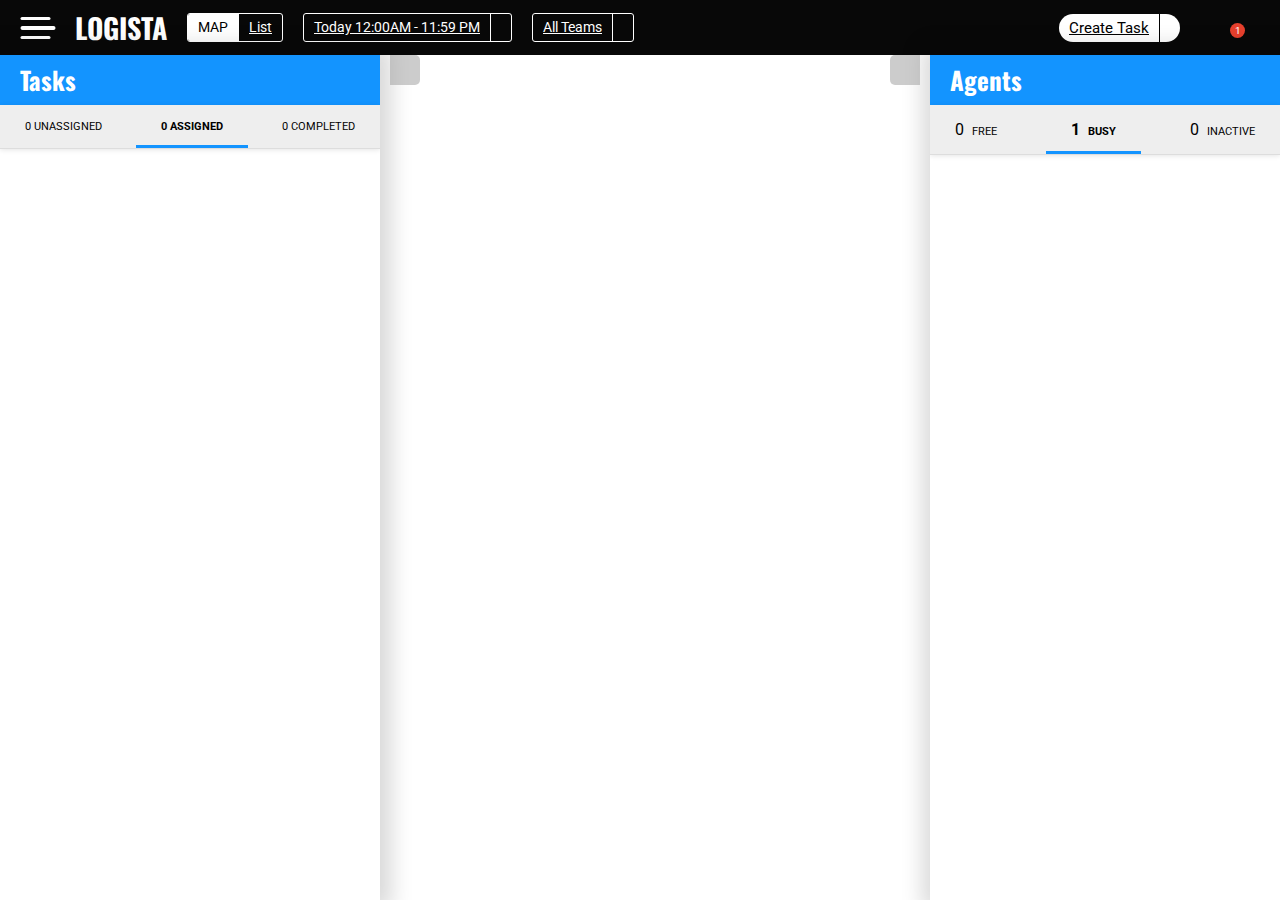
==== commit 851a4657: "styling and functionality" ====
--- a/index.html
+++ b/index.html
@@ -61,7 +61,7 @@
       </li>
 
       <li class="navigation_item navigation_logoContainer">
-        <a href="#" class="navigation_link">
+        <a href="index.html" class="navigation_link">
           <h1>LOGISTA</h1>
         </a>
       </li>
@@ -212,14 +212,17 @@
         <div class="hamburger_btn-back_container">
           <div class="navigation_hamburgerBtn--item"></div>
         </div>
-        <div class="hamburger_logo">
-          <img src="assets/images/logos/svg/inner_logo.svg" alt="Logista logo" />
-        </div>
+        <a href="index.html" class="hamburger_logo-container">
+          <div class="hamburger_logo">
+            <img src="assets/images/logos/logista-logo-white.png" alt="Logista logo" />
+          </div>
+          <p>LOGISTA</p>
+        </a>
       </div>
 
       <ul class="hamburger_list">
         <li class="hamburger_list">
-          <a class="hamburger_link hamburger_link--active" href="#">
+          <a class="hamburger_link hamburger_link--active" href="index.html">
             <span class="hamurger_link-icon_container">
               <i class="hamurger_link-icon fas fa-cog"></i>
             </span>
--- a/assets/css/style.css
+++ b/assets/css/style.css
@@ -83,9 +83,9 @@
   margin-right: 2rem;
 }
 
-.navigation_logo {
+/* .navigation_logo {
   height: 4rem;
-}
+} */
 
 .navigation_link {
   color: inherit;
@@ -218,6 +218,17 @@
   cursor: pointer;
 }
 
+
+
+.navigation_logo {
+  width: 3.5rem;
+  margin-right: 1rem;
+}
+
+.navigation_logo img {
+  width: 100%;
+}
+
 .hamburger_link {
   padding: 2rem 2rem;
   text-decoration: none;
@@ -265,8 +276,27 @@
   margin-bottom: 3rem;
 }
 
+.hamburger_logo-container {
+  display: flex;
+  justify-content: center;
+  align-items: center;
+  text-decoration: none;
+  color: #fff;
+}
+
+.hamburger_logo {
+  width: 3.5rem;
+  margin-right: 1rem;
+}
+
+.hamburger_logo-container p {
+  font-size: 2rem;
+  font-family: "Oswald", sans-serif;
+  font-weight: 800;
+}
+
 .hamburger_logo img {
-  height: 4rem;
+  width: 100%;
 }
 
 .hamburger_btn-back_container {
@@ -716,6 +746,12 @@
   border: 1px solid #ddd;
 }
 
+.navigation_logoContainer a {
+  display: flex;
+  align-items: center;
+  text-decoration: none;
+}
+
 .notification_container--header {
   font-size: 1.6rem;
   color: #3a3a3a;
@@ -820,9 +856,10 @@
     padding: 5px 3px;
   }
 
+  /* 
   .navigation_logo {
     height: 3rem;
-  }
+  } */
 
   .navigation_hamburgerBtn {
     height: 2.5rem;
@@ -1662,6 +1699,17 @@
   justify-content: space-between;
 }
 
+#closetaskDetails {
+  height: 2.5rem !important;
+  width: 2.5rem !important;
+  transition: color 200ms ease-in-out;
+}
+
+#closetaskDetails:hover,
+#closetaskDetails:active {
+  color: #3b3b3b;
+}
+
 .taskDetails_header svg {
   font-size: 2rem;
 }
@@ -1744,59 +1792,158 @@
   margin-bottom: .5rem;
   padding: 0 5px;
   grid-template-columns: 1fr 1fr 1fr 1fr 1fr 1fr;
+  grid-gap: 3rem;
 }
 
 .driver_container-content-item {
   display: grid;
   border: 1px solid #eee;
-  align-items: center;
-  border-radius: 5px;
+  border-radius: 3px;
+  height: 5rem;
   padding: 5px 5px;
+  box-shadow: 0 0 2px rgba(0, 0, 0, 0.1);
   margin-bottom: .2rem;
   grid-template-columns: 1fr 1fr 1fr 1fr 1fr 1fr;
+  grid-gap: 3rem;
+  align-content: center;
+}
+
+.driver_container-val {
+  width: 100%;
+  border-radius: 3px;
+  line-height: 1;
+  padding: 4px 7px;
+  border: 1px solid #ddd;
+  display: flex;
+  align-items: center;
+  background: #f9f9f9;
+  line-height: 1;
+}
+
+
+.driver_container-content-item p {
+  width: 100%;
+  border-radius: 3px;
+  line-height: 1;
+  padding: 4px 7px;
+  border: 1px solid #ddd;
+  display: flex;
+  align-items: center;
+  background: #f9f9f9;
+  line-height: 1;
+}
+
+.driver_container-val--busy {
+  border: 1px solid #eac900 !important;
+  background: #fbff0026 !important;
+}
+
+.driver_container-val--active {
+  border: 1px solid #00cc0083 !important;
+  background: #00ff370c !important;
+}
+
+.driver_container-val--offline {
+  color: #838383 !important;
+}
+
+.driver_container-loging_container {
+  width: 10rem;
+  margin: 5rem auto 3rem auto;
+}
+
+.driver_container-loging_container img {
+  width: 100%;
 }
 
 .driver_container {
   width: 90%;
   margin: 2% auto;
+  box-shadow: 0 0 5px rgba(0, 0, 0, 0.1);
+  border-radius: 3px;
+  overflow: hidden;
+  border: 1px solid #eee;
+}
+
+.driver_container-content_container {
+  margin-top: 1rem;
+}
+
+.driver_container-header {
+  display: flex;
   padding: 2rem;
-  box-shadow: 0 0 7px rgba(0, 0, 0, 0.1);
-  border-radius: 5px;
-  border: 1px solid #eee;
-}
-
-.driver_container-header {
-  display: flex;
+  background-color: #080808;
+  color: #fff;
   align-items: center;
   justify-content: space-between;
   margin-bottom: 2rem;
 }
 
+.driver_container-content {
+  padding: 0rem 2rem 2rem 2rem;
+}
+
 #addDriverBtn {
-  border: 2px dashed #6363ff;
-  padding: .5rem 2rem;
+  border: 0;
+  padding: 1rem 2rem;
   border-radius: 50rem;
-  background: #fff;
+  background: #ffffff;
   text-transform: uppercase;
+  font-size: 1.4rem;
   font-weight: 600;
+  box-shadow: 0 0 5px rgba(255, 255, 255, .2);
+  color: #000;
+  top: 0;
+  cursor: pointer;
+  position: relative;
+  transition: all 150ms ease;
+}
+
+#addDriverBtn:hover,
+#addDriverBtn:active {
+  box-shadow: 0 0 10px rgba(255, 255, 255, .2);
+  top: -2px;
 }
 
 #editDriver {
   justify-self: center;
-  padding: .5rem 2rem;
+  padding: 0.5rem 2rem;
+  font-size: 1.5rem;
   color: #000;
-  background: #ececec;
-  border: 1px solid #adadad;
-  border-radius: 5px;
+  background: #fff;
+  border: 1px solid #ddd;
+  box-shadow: 0 0 4px rgba(0, 0, 0, 0.12);
+  border-radius: 35px;
   cursor: pointer;
+  transition: all 200ms ease;
+  position: relative;
+  top: 0;
+}
+
+#editDriver:hover,
+#editDriver:active {
+  background-color: #f6f6f6;
+  top: -2px;
 }
 
 #removeDriver {
   color: #fff;
-  background: #e40000;
-  border: 1px solid #9e0000;
-  border-radius: 5px;
+  background: #ee0000;
+  border: 1px solid #d30000;
   justify-self: center;
-  padding: .5rem 2rem;
+  padding: 0.5rem 2rem;
+  font-size: 1.5rem;
+  border-radius: 35px;
+  box-shadow: 0 0 4px rgba(0, 0, 0, 0.12);
   cursor: pointer;
+  transition: all 200ms ease;
+  position: relative;
+  top: 0;
+}
+
+#removeDriver:hover,
+#removeDriver:active {
+  background-color: #db0000;
+  border: 1px solid #cf0000;
+  top: -2px;
 }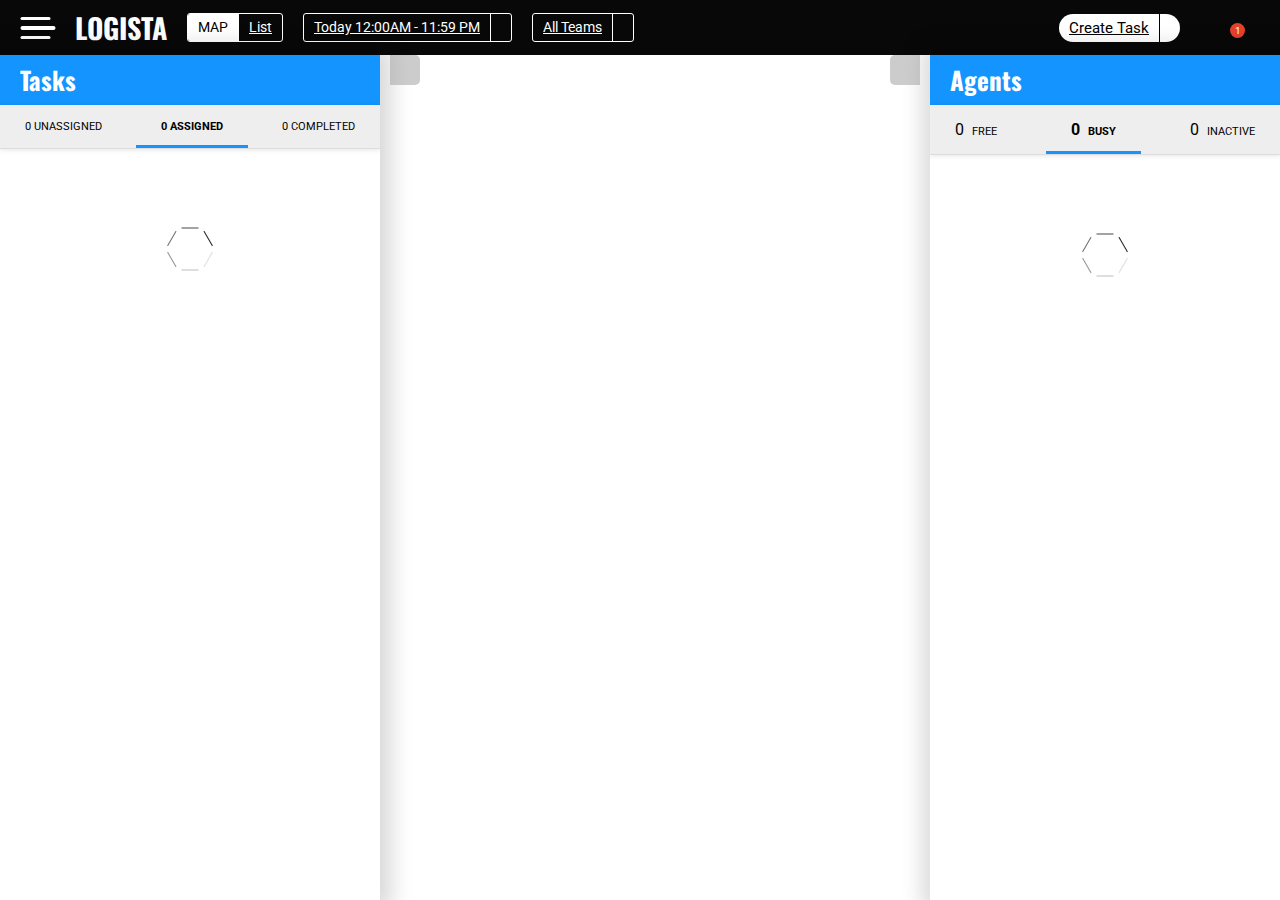
==== commit 6c5a9f52: "details" ====
--- a/index.html
+++ b/index.html
@@ -452,29 +452,27 @@
         </div>
         <div class="map_info-col__containar">
           <div class="map_info-col__containar-tabTask map_info-col__containar-tabTask--unassigned" data-taskTab="0">
-            <div class="tasks__empty_message-container">
-              <p class="tasks__empty_message">
-                no task available for the day
-              </p>
+            <div class="driver_container-loging_container">
+              <img src="assets/images/loading.gif" alt="">
             </div>
           </div>
 
           <div
             class="map_info-col__containar-tabTask map_info-col__containar-tabTask--assigned map_info-col__containar-tabTask--active"
             data-taskTab="1">
-
+            <div class="driver_container-loging_container">
+              <img src="assets/images/loading.gif" alt="">
+            </div>
           </div>
 
           <div class="map_info-col__containar-tabTask map_info-col__containar-tabTask--completed" data-taskTab="2">
-            <div class="tasks__empty_message-container">
-              <p class="tasks__empty_message">
-                no task available for the day
-              </p>
-            </div>
-          </div>
-
-          <div class="taskDetailsPopup">
-          </div>
+            <div class="driver_container-loging_container">
+              <img src="assets/images/loading.gif" alt="">
+            </div>
+          </div>
+
+        </div>
+        <div class="taskDetailsPopup">
         </div>
       </div>
     </div>
@@ -496,7 +494,7 @@
           </li>
           <li data-agentTab="1"
             class="map_info-col__subhead-item map_info-col__subhead-agents map_info-col__subhead-item--active">
-            <span class="map_info-col_number--agents">1</span> BUSY
+            <span class="map_info-col_number--agents">0</span> BUSY
           </li>
           <li data-agentTab="2" class="map_info-col__subhead-item map_info-col__subhead-agents">
             <span class="map_info-col_number--agents">0</span> INACTIVE
@@ -504,73 +502,34 @@
         </div>
         <div id="colDrivers" class="map_info-col__containar">
           <div data-agentTab="0" class="map_info-col__containar-tabAgnet">
-            <div class="map_info-col__item">
-              <div class="map_info-col__item--image">
-                <img src="assets/images/logos/defaul-profile-pic.png" alt="user name" />
-                <div class="agent_activity agent_activity--online"></div>
-              </div>
-              <div class="map_info-col__item--info">
-                <h3 class="map_info-col__item--name">Ahmed Mohamed</h3>
-                <p class="map_info-col__item--number">
-                  <span class="map_info-col__item--number_nation">+20</span>
-                  01280919630
-                </p>
-              </div>
-              <div class="map_info-col__item--assign">
-                <div class="map_info-col__item--tasksNumber">
-                  <span class="map_info-col__item--tasks_circle">0</span>
-                  <p class="map_info-col__item--task-p">Task</p>
-                </div>
-                <div class="map_info-col__item--moreInfoBtn">
-                  <i class="fas fa-angle-right"></i>
-                </div>
-              </div>
+            <div class="driver_container-loging_container">
+              <img src="assets/images/loading.gif" alt="loading...">
             </div>
           </div>
           <div data-agentTab="1" class="map_info-col__containar-tabAgnet map_info-col__containar-tabAgnet--active">
-
+            <div class="driver_container-loging_container">
+              <img src="assets/images/loading.gif" alt="loading...">
+            </div>
           </div>
           <div data-agentTab="2" class="map_info-col__containar-tabAgnet map_info-col__containar-tabAgent--active">
-            <div class="map_info-col__item">
-              <div class="map_info-col__item--image">
-                <img src="assets/images/logos/defaul-profile-pic.png" alt="user name" />
-                <div class="agent_activity agent_activity--offduty"></div>
-              </div>
-              <div class="map_info-col__item--info">
-                <h3 class="map_info-col__item--name">Zeyad Mohamed</h3>
-                <p class="map_info-col__item--number">
-                  <span class="map_info-col__item--number_nation">+20</span>
-                  01280919630
-                </p>
-              </div>
-              <div class="map_info-col__item--assign">
-                <div class="map_info-col__item--tasksNumber">
-                  <span class="map_info-col__item--tasks_circle">0</span>
-                  <p class="map_info-col__item--task-p">Task</p>
-                </div>
-                <div class="map_info-col__item--moreInfoBtn">
-                  <i class="fas fa-angle-right"></i>
-                </div>
-              </div>
-            </div>
-          </div>
-          <div class="driverDetailsPopup">
-          </div>
+            <div class="driver_container-loging_container">
+              <img src="assets/images/loading.gif" alt="loading...">
+            </div>
+          </div>
+        </div>
+        <div class="driverDetailsPopup">
         </div>
       </div>
     </div>
   </main>
 
+  <!-- init firebase -->
   <script src="https://www.gstatic.com/firebasejs/7.16.1/firebase-app.js"></script>
   <script src="https://www.gstatic.com/firebasejs/7.16.1/firebase-auth.js"></script>
   <script src="https://www.gstatic.com/firebasejs/7.16.1/firebase-database.js"></script>
-
   <script
     src="https://maps.googleapis.com/maps/api/js?key=AIzaSyBNBlO3zbLUSmjmiCSKJRPvGaYHm6CoIFQ&libraries=places&callback=initMap"
     async></script>
-  <!-- <script
-     src="https://maps.googleapis.com/maps/api/js?key=AIzaSyBNBlO3zbLUSmjmiCSKJRPvGaYHm6CoIFQ&libraries=places&callback=initMap"
-    async defer></script> -->
 </body>
 
 </html>--- a/assets/css/style.css
+++ b/assets/css/style.css
@@ -33,6 +33,8 @@
 
 .map-page_container {
   display: flex;
+  height: 100%;
+  overflow: hidden;
   flex-direction: column;
 }
 
@@ -201,11 +203,11 @@
 .map_tasks,
 .map_agents {
   height: 100%;
-}
-
-.map_info-col__containar {
-  overflow-y: scroll;
-}
+  display: flex;
+  position: relative;
+  flex-direction: column;
+}
+
 
 .pac-container {
   z-index: 99999999999999999999;
@@ -398,19 +400,18 @@
   position: relative;
 }
 
+
+
 .map_info-col__containar {
+  height: 78%;
   position: relative;
-  height: 100%;
-}
-
-.map_info-col__containar {
-  position: relative;
-  height: 100%;
+  overflow-y: scroll;
 }
 
 .map_info-col__containar-tabAgnet,
 .map_info-col__containar-tabTask {
   display: none;
+  height: 100%;
 }
 
 .map_info-col__containar-tabAgnet--active,
@@ -476,9 +477,28 @@
 }
 
 .map_info-col__item-task--more {
-  width: 5rem;
+  width: 3rem;
+  height: 3rem;
+  border-radius: 50%;
+  background-color: #00000015;
+  position: relative;
   text-align: center;
   transition: color 200ms ease;
+  transition: background-color 200ms ease-in-out;
+}
+
+.map_info-col__item-task--more:hover,
+.map_info-col__item-task--more:active {
+  background-color: #0000003f;
+
+}
+
+.map_info-col__item-task--more svg {
+  position: absolute;
+  left: 50%;
+  color: #000;
+  top: 50%;
+  transform: translate(-50%, -50%);
 }
 
 .map_info-col__item-task--more:hover,
@@ -1653,40 +1673,50 @@
   box-shadow: 0 -3px 5px rgba(0, 0, 0, 0.15);
 }
 
-.driverDetailsPopup,
+.driverDetailsPopup::-webkit-scrollbar,
 .taskDetailsPopup::-webkit-scrollbar {
   width: 3px;
 }
 
 /* Track */
-.driverDetailsPopup,
+.driverDetailsPopup::-webkit-scrollbar-track,
 .taskDetailsPopup::-webkit-scrollbar-track {
   background: #f1f1f1;
 }
 
 /* Handle */
-.driverDetailsPopup,
+.driverDetailsPopup::-webkit-scrollbar-thumb,
 .taskDetailsPopup::-webkit-scrollbar-thumb {
   background: #888;
 }
 
 /* Handle on hover */
-.driverDetailsPopup,
+.driverDetailsPopup::-webkit-scrollbar-thumb:hover,
 .taskDetailsPopup::-webkit-scrollbar-thumb:hover {
   background: #555;
 }
 
-.driverDetailsPopup,
+.driverDetailsPopup h3,
 .taskDetailsPopup h3 {
   margin-bottom: 1rem;
 }
 
-.driverDetailsPopup,
+.driverDetailsPopup p,
 .taskDetailsPopup p {
   font-size: 1.5rem;
   margin-bottom: .5rem;
 }
 
+.deleteDetails {
+  padding: 0.5rem 2rem;
+  background: red;
+  border: 0;
+  color: #fff;
+  border-radius: 20px;
+  cursor: pointer;
+  box-shadow: 0 1px 3px rgba(0, 0, 0, 0.4);
+}
+
 .taskDetails_content {
   padding: 1rem;
 }
@@ -1700,14 +1730,20 @@
 }
 
 #closetaskDetails {
-  height: 2.5rem !important;
-  width: 2.5rem !important;
-  transition: color 200ms ease-in-out;
+  height: 3rem !important;
+  width: 3rem !important;
+  padding: .4rem;
+  background-color: #ececec;
+  cursor: pointer;
+  border-radius: 50%;
+  transition: all 200ms ease-in-out;
+
 }
 
 #closetaskDetails:hover,
 #closetaskDetails:active {
-  color: #3b3b3b;
+  padding: .3rem;
+  transform: rotate(5deg);
 }
 
 .taskDetails_header svg {
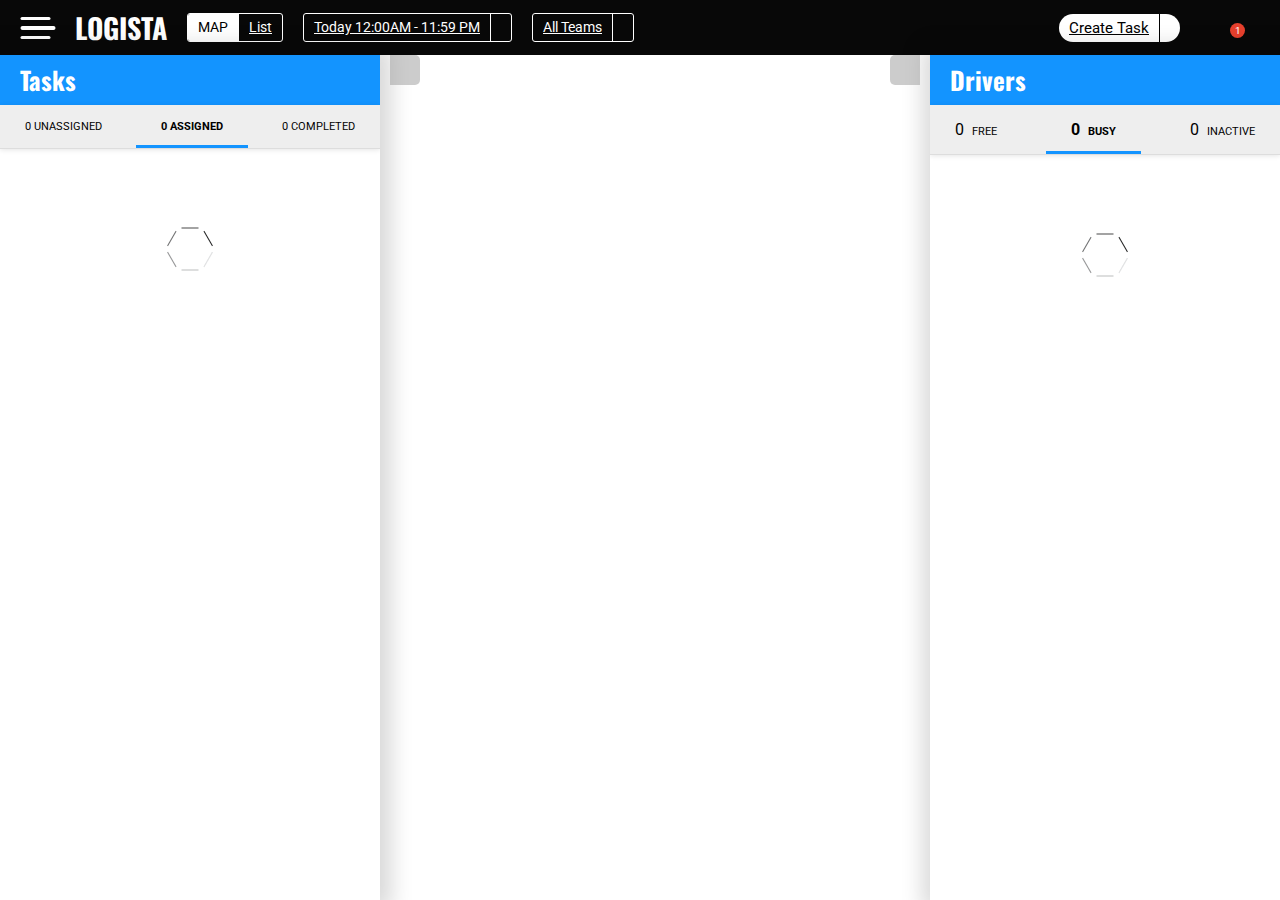
==== commit 7cd13972: "update" ====
--- a/index.html
+++ b/index.html
@@ -413,11 +413,11 @@
               </div>
 
             </div>
-          </div>
-
-        </div>
-        <select name="addTaskDriverId" id="addTaskDrivers">
-        </select>
+
+            <select class="addtask-select" name="addTaskDriverId" id="addTaskDrivers">
+            </select>
+          </div>
+        </div>
 
         <div class="createTaskItemContainer_footer">
           <button class="createTaskItemContainer_assignauto">Assign Automatically</button>
@@ -485,7 +485,7 @@
       </div>
       <div class="map_agents">
         <div class="map_info-col__header">
-          <h2 class="map_info-col__heading">Agents</h2>
+          <h2 class="map_info-col__heading">Drivers</h2>
           <i class="map_info-col__icon fas fa-search"></i>
         </div>
         <div class="map_info-col__subhead">
--- a/assets/css/style.css
+++ b/assets/css/style.css
@@ -1,41 +1,41 @@
 *::before,
 *::after,
 * {
-  margin: 0;
-  padding: 0;
-  box-sizing: border-box;
+	margin: 0;
+	padding: 0;
+	box-sizing: border-box;
 }
 
 html {
-  font-size: 62.5%;
-  height: 100%;
+	font-size: 62.5%;
+	height: 100%;
 }
 
 @media only screen and (max-width: 1200px) {
-  html {
-    font-size: 56.25%;
-  }
+	html {
+		font-size: 56.25%;
+	}
 }
 
 @media only screen and (max-width: 900px) {
-  html {
-    font-size: 50%;
-  }
+	html {
+		font-size: 50%;
+	}
 }
 
 body {
-  font-family: "Roboto", sans-serif;
-  font-size: 1.6rem;
-  line-height: 1.2;
-  height: 100%;
-  width: 100%;
+	font-family: "Roboto", sans-serif;
+	font-size: 1.6rem;
+	line-height: 1.2;
+	height: 100%;
+	width: 100%;
 }
 
 .map-page_container {
-  display: flex;
-  height: 100%;
-  overflow: hidden;
-  flex-direction: column;
+	display: flex;
+	height: 100%;
+	overflow: hidden;
+	flex-direction: column;
 }
 
 h1,
@@ -44,15 +44,15 @@
 h4,
 h5,
 h6 {
-  padding: 0;
-  margin: 0;
-  font-family: "Oswald", sans-serif;
+	padding: 0;
+	margin: 0;
+	font-family: "Oswald", sans-serif;
 }
 
 ul,
 p {
-  padding: 0;
-  margin: 0;
+	padding: 0;
+	margin: 0;
 }
 
 /* 
@@ -65,24 +65,24 @@
 /* || navigation */
 
 .navigation {
-  background-color: #080808;
-  color: #fff;
-  display: flex;
-  justify-content: space-between;
-  padding: 1rem 2rem;
+	background-color: #080808;
+	color: #fff;
+	display: flex;
+	justify-content: space-between;
+	padding: 1rem 2rem;
 }
 
 .navigation ul {
-  list-style: none;
+	list-style: none;
 }
 
 .navigation_list {
-  display: flex;
-  align-items: center;
+	display: flex;
+	align-items: center;
 }
 
 .navigation_item:not(:last-child) {
-  margin-right: 2rem;
+	margin-right: 2rem;
 }
 
 /* .navigation_logo {
@@ -90,1369 +90,1363 @@
 } */
 
 .navigation_link {
-  color: inherit;
-  font-size: 1.4rem;
+	color: inherit;
+	font-size: 1.4rem;
 }
 
 .navigation_link:hover,
 .navigation_link:active {
-  color: #f9f9f9;
-  text-decoration: none;
+	color: #f9f9f9;
+	text-decoration: none;
 }
 
 .navigation_box {
-  border: 1px solid #fff;
-  border-radius: 3px;
-  display: flex;
-  overflow: hidden;
-  transition: all 200ms ease-in-out;
+	border: 1px solid #fff;
+	border-radius: 3px;
+	display: flex;
+	overflow: hidden;
+	transition: all 200ms ease-in-out;
 }
 
 .navigation_box:hover {
-  background-color: rgb(255, 255, 255, 0.25);
+	background-color: rgb(255, 255, 255, 0.25);
 }
 
 .navigation_box-rounded {
-  border-radius: 15px;
-  display: flex;
-  overflow: hidden;
-  color: #000;
-  background-color: #fff;
+	border-radius: 15px;
+	display: flex;
+	overflow: hidden;
+	color: #000;
+	background-color: #fff;
 }
 
 .navigation_box-rounded:hover {
-  color: #000;
+	color: #000;
 }
 
 .navigation_box--item-rounded {
-  padding: 5px 10px;
-  font-size: 1.5rem;
+	padding: 5px 10px;
+	font-size: 1.5rem;
 }
 
 .navigation_box--item-rounded:not(:last-child) {
-  border-right: 1px solid #000;
+	border-right: 1px solid #000;
 }
 
 .navigation_box--item {
-  padding: 5px 10px;
+	padding: 5px 10px;
 }
 
 .navigation_box--item:not(:last-child) {
-  border-right: 1px solid #fff;
+	border-right: 1px solid #fff;
 }
 
 .navigation_box--active {
-  border-right: 0;
-  background-color: #fff;
-  color: #000;
+	border-right: 0;
+	background-color: #fff;
+	color: #000;
 }
 
 .navigation_hamburgerBtn {
-  position: relative;
-  cursor: pointer;
-  width: 3.5rem;
-  height: 3.5rem;
+	position: relative;
+	cursor: pointer;
+	width: 3.5rem;
+	height: 3.5rem;
 }
 
 .navigation_icon {
-  font-size: 2rem;
+	font-size: 2rem;
 }
 
 .navigation_hamburgerBtn--item {
-  width: 3.5rem;
-  position: absolute;
-  top: 50%;
-  left: 50%;
-  transform: translate(-50%, -50%);
-  height: 4px;
-  background-color: #fff;
-  border-radius: 10px;
+	width: 3.5rem;
+	position: absolute;
+	top: 50%;
+	left: 50%;
+	transform: translate(-50%, -50%);
+	height: 4px;
+	background-color: #fff;
+	border-radius: 10px;
 }
 
 .navigation_hamburgerBtn--item::before,
 .navigation_hamburgerBtn--item::after {
-  content: "";
-  height: 3px;
-  position: absolute;
-  border-radius: 50px;
-  width: 3rem;
-  background-color: #fff;
+	content: "";
+	height: 3px;
+	position: absolute;
+	border-radius: 50px;
+	width: 3rem;
+	background-color: #fff;
 }
 
 .navigation_hamburgerBtn--item::before {
-  top: 10px;
+	top: 10px;
 }
 
 .navigation_hamburgerBtn--item::after {
-  bottom: 10px;
+	bottom: 10px;
 }
 
 .hamburger_menu {
-  position: absolute;
-  opacity: 0;
-  width: 30rem;
-  background-color: #080808;
-  left: -30rem;
-  z-index: 9999999;
-  transition: all 300ms ease-in-out;
-  top: 0;
-  padding: 1rem 0;
-  height: 100%;
+	position: absolute;
+	opacity: 0;
+	width: 30rem;
+	background-color: #080808;
+	left: -30rem;
+	z-index: 9999999;
+	transition: all 300ms ease-in-out;
+	top: 0;
+	padding: 1rem 0;
+	height: 100%;
 }
 
 .map_tasks,
 .map_agents {
-  height: 100%;
-  display: flex;
-  position: relative;
-  flex-direction: column;
-}
-
+	height: 100%;
+	display: flex;
+	position: relative;
+	flex-direction: column;
+}
 
 .pac-container {
-  z-index: 99999999999999999999;
+	z-index: 99999999999999999999;
 }
 
 .hamburger_btn-back_container {
-  position: relative;
-  width: 3.5rem;
-  height: 3.5rem;
-  cursor: pointer;
-}
-
-
+	position: relative;
+	width: 3.5rem;
+	height: 3.5rem;
+	cursor: pointer;
+}
 
 .navigation_logo {
-  width: 3.5rem;
-  margin-right: 1rem;
+	width: 3.5rem;
+	margin-right: 1rem;
 }
 
 .navigation_logo img {
-  width: 100%;
+	width: 100%;
 }
 
 .hamburger_link {
-  padding: 2rem 2rem;
-  text-decoration: none;
-  color: #bbbbbb;
-  font-size: 1.6rem;
-  text-transform: capitalize;
-  display: block;
-  position: relative;
-  border-bottom: 1px solid #1a1a1a;
+	padding: 2rem 2rem;
+	text-decoration: none;
+	color: #bbbbbb;
+	font-size: 1.6rem;
+	text-transform: capitalize;
+	display: block;
+	position: relative;
+	border-bottom: 1px solid #1a1a1a;
 }
 
 .hamburger_link:hover,
 .hamburger_link:active {
-  text-decoration: none;
-  color: #bbbbbb;
-  background-color: #131313;
+	text-decoration: none;
+	color: #bbbbbb;
+	background-color: #131313;
 }
 
 .hamburger_link--active {
-  background: #137ed7;
-  border: 0;
-  color: #fff;
+	background: #137ed7;
+	border: 0;
+	color: #fff;
 }
 
 .hamurger_link-icon {
-  font-size: 2rem;
-  position: absolute;
+	font-size: 2rem;
+	position: absolute;
 }
 
 .hamburger_link--active:hover,
 .hamburger_link--active:active {
-  background: #137ed7;
-  border: 0;
-  color: #fff;
+	background: #137ed7;
+	border: 0;
+	color: #fff;
 }
 
 .hamburger_item-txt {
-  text-align: center;
+	text-align: center;
 }
 
 .hamburger_menu-header {
-  display: flex;
-  align-items: center;
-  padding: 0 2rem;
-  margin-bottom: 3rem;
+	display: flex;
+	align-items: center;
+	padding: 0 2rem;
+	margin-bottom: 3rem;
 }
 
 .hamburger_logo-container {
-  display: flex;
-  justify-content: center;
-  align-items: center;
-  text-decoration: none;
-  color: #fff;
+	display: flex;
+	justify-content: center;
+	align-items: center;
+	text-decoration: none;
+	color: #fff;
 }
 
 .hamburger_logo {
-  width: 3.5rem;
-  margin-right: 1rem;
+	width: 3.5rem;
+	margin-right: 1rem;
 }
 
 .hamburger_logo-container p {
-  font-size: 2rem;
-  font-family: "Oswald", sans-serif;
-  font-weight: 800;
+	font-size: 2rem;
+	font-family: "Oswald", sans-serif;
+	font-weight: 800;
 }
 
 .hamburger_logo img {
-  width: 100%;
+	width: 100%;
 }
 
 .hamburger_btn-back_container {
-  margin-right: 3rem;
+	margin-right: 3rem;
 }
 
 .hamburger_menu--active {
-  left: 0px;
-  opacity: 1;
+	left: 0px;
+	opacity: 1;
 }
 
 /* || map */
 
 .map {
-  display: flex;
-  justify-content: space-between;
-  height: 100%;
+	display: flex;
+	justify-content: space-between;
+	height: 100%;
 }
 
 /* map info Col */
 
 .map_info-col {
-  background-color: #fff;
-  box-shadow: 2px 0 20px 10px rgba(0, 0, 0, 0.15);
-  height: 100%;
-  display: flex;
-  position: relative;
-  /* overflow: hidden; */
-  transition: width 200ms ease-in-out;
-  flex-direction: column;
-  opacity: 1;
+	background-color: #fff;
+	box-shadow: 2px 0 20px 10px rgba(0, 0, 0, 0.15);
+	height: 100%;
+	display: flex;
+	position: relative;
+	/* overflow: hidden; */
+	transition: width 200ms ease-in-out;
+	flex-direction: column;
+	opacity: 1;
 }
 
 .map_tasks {
-  width: 38rem;
-  transition: width 200ms ease;
-  overflow: hidden;
-  height: 100%;
+	width: 38rem;
+	transition: width 200ms ease;
+	overflow: hidden;
+	height: 100%;
 }
 
 .map_agents {
-  width: 35rem;
-  transition: width 300ms ease;
-  overflow: hidden;
+	width: 35rem;
+	transition: width 300ms ease;
+	overflow: hidden;
 }
 
 .map_col--collapsed {
-  width: 0;
+	width: 0;
 }
 
 .map_info-col_collaps {
-  position: absolute;
-  padding: 1.5rem 1.5rem;
-  background-color: hsl(0, 0%, 60%, 0.5);
-  color: #fff;
-  cursor: pointer;
-  z-index: 9999;
+	position: absolute;
+	padding: 1.5rem 1.5rem;
+	background-color: hsl(0, 0%, 60%, 0.5);
+	color: #fff;
+	cursor: pointer;
+	z-index: 9999;
 }
 
 .map_info-col_collaps--tasks {
-  right: -4rem;
-  border-top-right-radius: 5px;
-  border-bottom-right-radius: 5px;
+	right: -4rem;
+	border-top-right-radius: 5px;
+	border-bottom-right-radius: 5px;
 }
 
 .map_info-col_collaps--agents {
-  border-top-left-radius: 5px;
-  border-bottom-left-radius: 5px;
-  left: -4rem;
+	border-top-left-radius: 5px;
+	border-bottom-left-radius: 5px;
+	left: -4rem;
 }
 
 .map_info-col__header {
-  background-color: #1394ff;
-  padding: 0.5rem 2rem;
-  display: flex;
-  justify-content: space-between;
-  align-items: center;
-  color: #fff;
+	background-color: #1394ff;
+	padding: 0.5rem 2rem;
+	display: flex;
+	justify-content: space-between;
+	align-items: center;
+	color: #fff;
 }
 
 .map_info-col__header h2 {
-  font-size: 2.5rem;
-  padding: 0.5rem 0;
+	font-size: 2.5rem;
+	padding: 0.5rem 0;
 }
 
 .map_info-col__subhead {
-  list-style: none;
-  display: flex;
-  background-color: #eee;
-  justify-content: space-between;
-  border-bottom: 1px solid #ddd;
-  box-shadow: 0 1px 5px rgba(0, 0, 0, 0.1);
+	list-style: none;
+	display: flex;
+	background-color: #eee;
+	justify-content: space-between;
+	border-bottom: 1px solid #ddd;
+	box-shadow: 0 1px 5px rgba(0, 0, 0, 0.1);
 }
 
 .map_info-col__subhead-item {
-  padding: 1.5rem 2.5rem;
-  cursor: pointer;
-  font-size: 1.1rem;
-  position: relative;
-}
-
-
+	padding: 1.5rem 2.5rem;
+	cursor: pointer;
+	font-size: 1.1rem;
+	position: relative;
+}
 
 .map_info-col__containar {
-  height: 78%;
-  position: relative;
-  overflow-y: scroll;
+	height: 78%;
+	position: relative;
+	overflow-y: scroll;
 }
 
 .map_info-col__containar-tabAgnet,
 .map_info-col__containar-tabTask {
-  display: none;
-  height: 100%;
+	display: none;
+	height: 100%;
 }
 
 .map_info-col__containar-tabAgnet--active,
 .map_info-col__containar-tabTask--active {
-  display: block;
+	display: block;
 }
 
 .tasks__empty_message-container {
-  position: absolute;
-  top: 50%;
-  left: 50%;
-  transform: translate(-50%, -50%);
+	position: absolute;
+	top: 50%;
+	left: 50%;
+	transform: translate(-50%, -50%);
 }
 
 .tasks__empty_message {
-  color: #505050;
-  font-size: 1.3rem;
+	color: #505050;
+	font-size: 1.3rem;
 }
 
 .map_info-col__subhead-item:hover,
 .map_info-col__subhead-item:active {
-  font-weight: 600;
+	font-weight: 600;
 }
 
 .map_info-col__subhead-item--active {
-  font-weight: bold;
+	font-weight: bold;
 }
 
 .map_info-col__subhead-item--active::after {
-  content: "";
-  position: absolute;
-  bottom: 0;
-  height: 3px;
-  width: 100%;
-  left: 0;
-  background-color: #1394ff;
+	content: "";
+	position: absolute;
+	bottom: 0;
+	height: 3px;
+	width: 100%;
+	left: 0;
+	background-color: #1394ff;
 }
 
 .map_info-col_number--agents {
-  font-size: 1.6rem;
-  margin-right: 5px;
+	font-size: 1.6rem;
+	margin-right: 5px;
 }
 
 .map_info-col__item-task {
-  align-items: center;
-  justify-content: start !important;
-  position: relative;
+	align-items: center;
+	justify-content: start !important;
+	position: relative;
 }
 
 .map_info-col__item-task--progress {
-  height: 8rem;
-  display: flex;
-  align-items: center;
-  flex-direction: column;
-  justify-content: space-between;
-  margin: 0 1rem;
+	height: 8rem;
+	display: flex;
+	align-items: center;
+	flex-direction: column;
+	justify-content: space-between;
+	margin: 0 1rem;
 }
 
 .map_info-col__item--image_name {
-  margin-top: 1rem;
-  font-size: 1.2rem;
-  text-align: center;
+	margin-top: 1rem;
+	font-size: 1.2rem;
+	text-align: center;
 }
 
 .map_info-col__item-task--more {
-  width: 3rem;
-  height: 3rem;
-  border-radius: 50%;
-  background-color: #00000015;
-  position: relative;
-  text-align: center;
-  transition: color 200ms ease;
-  transition: background-color 200ms ease-in-out;
+	width: 3rem;
+	height: 3rem;
+	border-radius: 50%;
+	background-color: #00000015;
+	position: relative;
+	text-align: center;
+	transition: color 200ms ease;
+	transition: background-color 200ms ease-in-out;
 }
 
 .map_info-col__item-task--more:hover,
 .map_info-col__item-task--more:active {
-  background-color: #0000003f;
-
+	background-color: #0000003f;
 }
 
 .map_info-col__item-task--more svg {
-  position: absolute;
-  left: 50%;
-  color: #000;
-  top: 50%;
-  transform: translate(-50%, -50%);
+	position: absolute;
+	left: 50%;
+	color: #000;
+	top: 50%;
+	transform: translate(-50%, -50%);
 }
 
 .map_info-col__item-task--more:hover,
 .map_info-col__item-task--more:active {
-  color: #505050;
+	color: #505050;
 }
 
 .map_info-col__item-task--info {
-  width: 22rem;
+	width: 22rem;
 }
 
 .map_info-col__item-task--time {
-  font-size: 1.4rem;
+	font-size: 1.4rem;
 }
 
 .map_info-col__item-task--title {
-  margin-bottom: 0.5rem;
+	margin-bottom: 0.5rem;
 }
 
 .map_info-col__item-task--address {
-  font-size: 1.4rem;
-  color: #9e9e9e;
+	font-size: 1.4rem;
+	color: #9e9e9e;
 }
 
 .map_info-col__item-task--status {
-  font-size: 1.2rem;
-  color: orangered;
+	font-size: 1.2rem;
+	color: orangered;
 }
 
 .map_info-col__item-task--starting {
-  margin-bottom: 1.8rem;
+	margin-bottom: 1.8rem;
 }
 
 .map_info-col__item-line {
-  flex: 1;
-  background: #ff9045;
-  width: 1px;
+	flex: 1;
+	background: #ff9045;
+	width: 1px;
 }
 
 .map_info-col__item-points {
-  width: 1.8rem;
-  height: 1.8rem;
-  border-radius: 50%;
-  font-size: 1.11rem;
-  text-align: center;
-  padding-top: 2px;
+	width: 1.8rem;
+	height: 1.8rem;
+	border-radius: 50%;
+	font-size: 1.11rem;
+	text-align: center;
+	padding-top: 2px;
 }
 
 .map_info-col__item-points--fill {
-  background: #ff9045;
-  padding-top: 3px;
-  color: #fff;
+	background: #ff9045;
+	padding-top: 3px;
+	color: #fff;
 }
 
 .map_info-col__item-points--border {
-  border: 1px solid #ff9045;
-  color: #ff9045;
+	border: 1px solid #ff9045;
+	color: #ff9045;
 }
 
 .map_info-col__item {
-  cursor: pointer;
-  padding: 1.5rem 2rem;
-  border-bottom: 1px solid #ddd;
-  display: flex;
-  justify-content: space-between;
+	cursor: pointer;
+	padding: 1.5rem 2rem;
+	border-bottom: 1px solid #ddd;
+	display: flex;
+	justify-content: space-between;
 }
 
 .map_info-col__item:hover,
 .map_info-col__item:active {
-  background-color: #f1f1f1;
+	background-color: #f1f1f1;
 }
 
 .map_info-col__item--assign {
-  display: flex;
-  justify-content: space-between;
+	display: flex;
+	justify-content: space-between;
 }
 
 .map_info-col__item--tasksNumber {
-  display: flex;
-  flex-direction: column;
-  align-content: center;
-  justify-content: center;
-  align-items: center;
+	display: flex;
+	flex-direction: column;
+	align-content: center;
+	justify-content: center;
+	align-items: center;
 }
 
 .map_info-col__item--tasks_circle {
-  width: 3rem;
-  display: inline-block;
-  height: 3rem;
-  border-radius: 50%;
-  display: flex;
-  margin-bottom: 3px;
-  justify-content: center;
-  align-items: center;
-  border: 1px solid #ccc;
+	width: 3rem;
+	display: inline-block;
+	height: 3rem;
+	border-radius: 50%;
+	display: flex;
+	margin-bottom: 3px;
+	justify-content: center;
+	align-items: center;
+	border: 1px solid #ccc;
 }
 
 .map_info-col__item--task-p {
-  font-size: 1.2rem;
-  color: #818181;
+	font-size: 1.2rem;
+	color: #818181;
 }
 
 .map_info-col__item--image {
-  width: 4rem;
-  border: 1px solid #eee;
-  position: relative;
-  height: 4rem;
-  border-radius: 50%;
+	width: 4rem;
+	border: 1px solid #eee;
+	position: relative;
+	height: 4rem;
+	border-radius: 50%;
 }
 
 .agent_activity {
-  position: absolute;
-  right: 0px;
-  border-radius: 50%;
-  bottom: 0;
-  display: block;
-  width: 10px;
-  height: 10px;
+	position: absolute;
+	right: 0px;
+	border-radius: 50%;
+	bottom: 0;
+	display: block;
+	width: 10px;
+	height: 10px;
 }
 
 .agent_activity--online {
-  background-color: #51d371;
+	background-color: #51d371;
 }
 
 .agent_activity--offduty {
-  background-color: #b0b8b2;
+	background-color: #b0b8b2;
 }
 
 .agent_activity--busy {
-  background-color: #f0db65;
+	background-color: #f0db65;
 }
 
 .notification_btn {
-  position: relative;
+	position: relative;
 }
 
 .notification_number {
-  width: 15px;
-  height: 15px;
-  border-radius: 50%;
-  position: absolute;
-  padding-top: 2px;
-  top: -5px;
-  right: -5px;
-  background-color: #e7402d;
-  font-size: 1rem;
-  text-align: center;
+	width: 15px;
+	height: 15px;
+	border-radius: 50%;
+	position: absolute;
+	padding-top: 2px;
+	top: -5px;
+	right: -5px;
+	background-color: #e7402d;
+	font-size: 1rem;
+	text-align: center;
 }
 
 .map_info-col__item--info {
-  display: flex;
-  flex-direction: column;
-  justify-content: space-around;
+	display: flex;
+	flex-direction: column;
+	justify-content: space-around;
 }
 
 .map_info-col__item--name {
-  font-size: 1.5rem;
+	font-size: 1.5rem;
 }
 
 .map_info-col__item--number {
-  color: #9a9a9a;
-  font-size: 1.5rem;
+	color: #9a9a9a;
+	font-size: 1.5rem;
 }
 
 .map_info-col__item--image img {
-  width: 100%;
-  border-radius: 50%;
-  border: 1px solid #eee;
-  box-shadow: 0 0 5px 1px rgba(0, 0, 0, 0.1);
+	width: 100%;
+	border-radius: 50%;
+	border: 1px solid #eee;
+	box-shadow: 0 0 5px 1px rgba(0, 0, 0, 0.1);
 }
 
 .map_info-col__item--assigning {
-  position: absolute;
-  right: 0;
-  top: 0;
-  margin: 2rem;
-  font-size: 1.4rem;
-  background-color: salmon;
-  color: #fff;
-  padding: 0.5rem 1rem;
-  border-radius: 5px;
-  line-height: 1;
-  cursor: pointer;
+	position: absolute;
+	right: 0;
+	top: 0;
+	margin: 2rem;
+	font-size: 1.4rem;
+	background-color: salmon;
+	color: #fff;
+	padding: 0.5rem 1rem;
+	border-radius: 5px;
+	line-height: 1;
+	cursor: pointer;
 }
 
 .map_info-col__item--moreInfoBtn {
-  margin-left: 1rem;
-  display: flex;
-  justify-content: center;
-  align-items: center;
-  cursor: pointer;
+	margin-left: 1rem;
+	display: flex;
+	justify-content: center;
+	align-items: center;
+	cursor: pointer;
 }
 
 .map_container {
-  flex: 1;
+	flex: 1;
 }
 
 .nav_popup {
-  display: none;
-  position: absolute;
-  background: #fff;
-  border: 1px solid #ddd;
-  box-shadow: 0 0 15px rgba(0, 0, 0, 0.1);
-  border-radius: 5px;
-  overflow: hidden;
-  top: 6rem;
-  z-index: 999;
+	display: none;
+	position: absolute;
+	background: #fff;
+	border: 1px solid #ddd;
+	box-shadow: 0 0 15px rgba(0, 0, 0, 0.1);
+	border-radius: 5px;
+	overflow: hidden;
+	top: 6rem;
+	z-index: 999;
 }
 
 .nav_popup--active {
-  display: block;
+	display: block;
 }
 
 .nav_popup-text {
-  display: inline-block;
-  padding: 1rem 2rem;
-  color: #000;
-  text-decoration: none;
+	display: inline-block;
+	padding: 1rem 2rem;
+	color: #000;
+	text-decoration: none;
 }
 
 .nav_popup-text:hover,
 .nav_popup-text:active {
-  text-decoration: none;
-  background-color: #f5f5f5;
-  color: #161616;
+	text-decoration: none;
+	background-color: #f5f5f5;
+	color: #161616;
 }
 
 .menu_navigation_container {
-  right: 6rem;
+	right: 6rem;
 }
 
 .menu_navigation_container-grid {
-  display: grid;
-  grid-gap: 2rem;
-  padding: 3rem 2rem;
-  grid-template-columns: repeat(3, 1fr);
-  box-shadow: 0 0 5px rgba(0, 0, 0, 0.15);
+	display: grid;
+	grid-gap: 2rem;
+	padding: 3rem 2rem;
+	grid-template-columns: repeat(3, 1fr);
+	box-shadow: 0 0 5px rgba(0, 0, 0, 0.15);
 }
 
 .menu_navigation_container-box {
-  display: flex;
-  justify-content: center;
-  align-items: center;
-  flex-direction: column;
+	display: flex;
+	justify-content: center;
+	align-items: center;
+	flex-direction: column;
 }
 
 .menu_navigation_container-par {
-  font-size: 1.4rem;
-  color: #000;
+	font-size: 1.4rem;
+	color: #000;
 }
 
 .menu_navigation_container-img {
-  width: 4rem;
-  margin-bottom: 1rem;
-  height: auto;
+	width: 4rem;
+	margin-bottom: 1rem;
+	height: auto;
 }
 
 .notification_nav_container {
-  right: 2rem;
-  z-index: 9999999999999999;
+	right: 2rem;
+	z-index: 9999999999999999;
 }
 
 .notification_container {
-  width: 35rem;
-  border: 1px solid #ddd;
+	width: 35rem;
+	border: 1px solid #ddd;
 }
 
 .navigation_logoContainer a {
-  display: flex;
-  align-items: center;
-  text-decoration: none;
+	display: flex;
+	align-items: center;
+	text-decoration: none;
 }
 
 .notification_container--header {
-  font-size: 1.6rem;
-  color: #3a3a3a;
-  background: #f3f3f3;
-  padding: 1rem 2rem;
-  border-bottom: 1px solid #ddd;
+	font-size: 1.6rem;
+	color: #3a3a3a;
+	background: #f3f3f3;
+	padding: 1rem 2rem;
+	border-bottom: 1px solid #ddd;
 }
 
 .notification_container--item {
-  padding: 1rem 2rem;
-  display: flex;
-  align-items: center;
-  border-bottom: 1px solid #ddd;
+	padding: 1rem 2rem;
+	display: flex;
+	align-items: center;
+	border-bottom: 1px solid #ddd;
 }
 
 .notification_container--navigation_icon-contianer {
-  width: 2rem;
-  margin-right: 3rem;
-  text-align: center;
-  color: #9898e7;
+	width: 2rem;
+	margin-right: 3rem;
+	text-align: center;
+	color: #9898e7;
 }
 
 .notification_container--navigation_text p {
-  font-size: 1.3rem;
-  color: #131313;
+	font-size: 1.3rem;
+	color: #131313;
 }
 
 .notification_container--navigation_text span {
-  font-size: 1.1rem;
-  margin: 0;
-  color: #575757;
+	font-size: 1.1rem;
+	margin: 0;
+	color: #575757;
 }
 
 .notification_footer {
-  background: #f3f3f3;
-  padding: 1rem 2rem;
+	background: #f3f3f3;
+	padding: 1rem 2rem;
 }
 
 .notification_footer a {
-  font-size: 1.2rem !important;
-  text-align: center;
-  display: block;
+	font-size: 1.2rem !important;
+	text-align: center;
+	display: block;
 }
 
 @media only screen and (max-width: 1000px) {
-  .navigation_box--item {
-    padding: 4px 5px;
-  }
-
-  .navigation_item:not(:last-child) {
-    margin-right: 1rem;
-  }
+	.navigation_box--item {
+		padding: 4px 5px;
+	}
+
+	.navigation_item:not(:last-child) {
+		margin-right: 1rem;
+	}
 }
 
 @media only screen and (max-width: 750px) {
-  .navigation {
-    flex-direction: column;
-    padding: 2rem 4rem;
-  }
-
-  .navigation_first {
-    margin-bottom: 3rem;
-  }
-
-  .navigation_second {
-    justify-content: flex-end;
-  }
-
-  .navigation_box {
-    justify-items: center;
-    align-items: center;
-  }
-
-  .navigation_item:not(:last-child) {
-    margin-right: 1.5rem;
-  }
-
-  .navigation_box--item {
-    padding: 5px 10px;
-    text-align: center;
-    font-size: 1.4rem;
-    line-height: 1.2;
-  }
-
-  .navigation_icon {
-    font-size: 3rem;
-  }
+	.navigation {
+		flex-direction: column;
+		padding: 2rem 4rem;
+	}
+
+	.navigation_first {
+		margin-bottom: 3rem;
+	}
+
+	.navigation_second {
+		justify-content: flex-end;
+	}
+
+	.navigation_box {
+		justify-items: center;
+		align-items: center;
+	}
+
+	.navigation_item:not(:last-child) {
+		margin-right: 1.5rem;
+	}
+
+	.navigation_box--item {
+		padding: 5px 10px;
+		text-align: center;
+		font-size: 1.4rem;
+		line-height: 1.2;
+	}
+
+	.navigation_icon {
+		font-size: 3rem;
+	}
 }
 
 @media only screen and (max-width: 500px) {
-  .navigation {
-    flex-direction: column;
-    padding: 1rem 2rem;
-  }
-
-  .navigation_item {
-    font-size: 1rem;
-  }
-
-  .navigation_box--item {
-    font-size: 1rem;
-    padding: 5px 3px;
-  }
-
-  /* 
+	.navigation {
+		flex-direction: column;
+		padding: 1rem 2rem;
+	}
+
+	.navigation_item {
+		font-size: 1rem;
+	}
+
+	.navigation_box--item {
+		font-size: 1rem;
+		padding: 5px 3px;
+	}
+
+	/* 
   .navigation_logo {
     height: 3rem;
   } */
 
-  .navigation_hamburgerBtn {
-    height: 2.5rem;
-  }
-
-  .navigation_hamburgerBtn--item {
-    width: 3rem;
-    height: 3px;
-  }
-
-  .navigation_hamburgerBtn--item::before,
-  .navigation_hamburgerBtn--item::after {
-    width: 2.5rem;
-    height: 2px;
-  }
-
-  .navigation_hamburgerBtn--item::after {
-    bottom: 8px;
-  }
-
-  .navigation_hamburgerBtn--item::before {
-    top: 8px;
-  }
-
-  .navigation_first {
-    margin-bottom: 2rem;
-  }
-
-  .navigation_hamburgerBtn {
-    display: block;
-  }
-
-  .navigation_item:not(:last-child) {
-    margin-right: 1rem;
-  }
-
-  .navigation_logoContainer {
-    display: block;
-  }
-
-  .navigation_second>.navigation_item {
-    display: block;
-  }
-
-  .navigation_icon {
-    font-size: 2rem;
-  }
-
-  .createTaskContainer {
-    right: 16rem;
-  }
-
-  .navigation_box--item-rounded {
-    font-size: 1.2rem;
-    padding: 5px;
-  }
+	.navigation_hamburgerBtn {
+		height: 2.5rem;
+	}
+
+	.navigation_hamburgerBtn--item {
+		width: 3rem;
+		height: 3px;
+	}
+
+	.navigation_hamburgerBtn--item::before,
+	.navigation_hamburgerBtn--item::after {
+		width: 2.5rem;
+		height: 2px;
+	}
+
+	.navigation_hamburgerBtn--item::after {
+		bottom: 8px;
+	}
+
+	.navigation_hamburgerBtn--item::before {
+		top: 8px;
+	}
+
+	.navigation_first {
+		margin-bottom: 2rem;
+	}
+
+	.navigation_hamburgerBtn {
+		display: block;
+	}
+
+	.navigation_item:not(:last-child) {
+		margin-right: 1rem;
+	}
+
+	.navigation_logoContainer {
+		display: block;
+	}
+
+	.navigation_second>.navigation_item {
+		display: block;
+	}
+
+	.navigation_icon {
+		font-size: 2rem;
+	}
+
+	.createTaskContainer {
+		right: 16rem;
+	}
+
+	.navigation_box--item-rounded {
+		font-size: 1.2rem;
+		padding: 5px;
+	}
 }
 
 /* login */
 
 .btnnav {
-  margin: 2rem;
-  padding: 1rem 5rem;
-  border-radius: 2rem;
-  background-color: #ececec;
-  display: flex;
-  justify-content: space-between;
+	margin: 2rem;
+	padding: 1rem 5rem;
+	border-radius: 2rem;
+	background-color: #ececec;
+	display: flex;
+	justify-content: space-between;
 }
 
 .btnnav button {
-  padding: 1rem;
-  background-color: #818181;
-  padding: 1rem 2rem;
-  border: 0;
-  border-radius: 2rem;
-  color: #fff;
-  text-transform: uppercase;
+	padding: 1rem;
+	background-color: #818181;
+	padding: 1rem 2rem;
+	border: 0;
+	border-radius: 2rem;
+	color: #fff;
+	text-transform: uppercase;
 }
 
 .signup {
-  display: none;
-  position: absolute;
-  left: 50%;
-  width: 50rem;
-  top: 50%;
-  transform: translate(-50%, -50%);
-  background-color: #f9f9f9;
-  padding: 2rem 3rem;
-  box-shadow: 0px 0px 50px rgba(0, 0, 0, 0.15);
+	display: none;
+	position: absolute;
+	left: 50%;
+	width: 50rem;
+	top: 50%;
+	transform: translate(-50%, -50%);
+	background-color: #f9f9f9;
+	padding: 2rem 3rem;
+	box-shadow: 0px 0px 50px rgba(0, 0, 0, 0.15);
 }
 
 .signup h2 {
-  font-size: 3rem;
-  margin-bottom: 2rem;
-  text-align: center;
+	font-size: 3rem;
+	margin-bottom: 2rem;
+	text-align: center;
 }
 
 .signup button {
-  font-size: 1.5rem;
-  margin: 0 auto;
-  margin-top: 2rem;
-  text-align: center;
-  display: inline-block;
-  border: 0;
-  border-radius: 20px;
-  padding: 1rem 2rem;
+	font-size: 1.5rem;
+	margin: 0 auto;
+	margin-top: 2rem;
+	text-align: center;
+	display: inline-block;
+	border: 0;
+	border-radius: 20px;
+	padding: 1rem 2rem;
 }
 
 .signup .item {
-  display: flex;
-  flex-direction: column;
+	display: flex;
+	flex-direction: column;
 }
 
 .signup .item label {
-  font-size: 2rem;
-  text-transform: uppercase;
+	font-size: 2rem;
+	text-transform: uppercase;
 }
 
 .signup .item input {
-  margin-bottom: 1rem;
+	margin-bottom: 1rem;
 }
 
 .btnnav {
-  margin: 2rem;
-  padding: 1rem 5rem;
-  border-radius: 2rem;
-  background-color: #ececec;
-  display: flex;
-  justify-content: space-between;
+	margin: 2rem;
+	padding: 1rem 5rem;
+	border-radius: 2rem;
+	background-color: #ececec;
+	display: flex;
+	justify-content: space-between;
 }
 
 .btnnav button {
-  padding: 1rem;
-  background-color: #818181;
-  padding: 1rem 2rem;
-  border: 0;
-  border-radius: 2rem;
-  color: #fff;
-  text-transform: uppercase;
+	padding: 1rem;
+	background-color: #818181;
+	padding: 1rem 2rem;
+	border: 0;
+	border-radius: 2rem;
+	color: #fff;
+	text-transform: uppercase;
 }
 
 .login {
-  display: none;
-  position: absolute;
-  left: 50%;
-  width: 50rem;
-  top: 50%;
-  transform: translate(-50%, -50%);
-  background-color: #f9f9f9;
-  padding: 2rem 3rem;
-  box-shadow: 0px 0px 50px rgba(0, 0, 0, 0.15);
+	display: none;
+	position: absolute;
+	left: 50%;
+	width: 50rem;
+	top: 50%;
+	transform: translate(-50%, -50%);
+	background-color: #f9f9f9;
+	padding: 2rem 3rem;
+	box-shadow: 0px 0px 50px rgba(0, 0, 0, 0.15);
 }
 
 .login h2 {
-  font-size: 3rem;
-  margin-bottom: 2rem;
-  text-align: center;
+	font-size: 3rem;
+	margin-bottom: 2rem;
+	text-align: center;
 }
 
 .login button {
-  font-size: 1.5rem;
-  margin: 0 auto;
-  margin-top: 2rem;
-  text-align: center;
-  display: inline-block;
-  border: 0;
-  border-radius: 20px;
-  padding: 1rem 2rem;
+	font-size: 1.5rem;
+	margin: 0 auto;
+	margin-top: 2rem;
+	text-align: center;
+	display: inline-block;
+	border: 0;
+	border-radius: 20px;
+	padding: 1rem 2rem;
 }
 
 .login .item {
-  display: flex;
-  flex-direction: column;
+	display: flex;
+	flex-direction: column;
 }
 
 .login .item label {
-  font-size: 2rem;
-  text-transform: uppercase;
+	font-size: 2rem;
+	text-transform: uppercase;
 }
 
 .login .item input {
-  margin-bottom: 1rem;
+	margin-bottom: 1rem;
 }
 
 /* registration page */
 
 .float_logo {
-  width: 15rem;
-  padding: 1rem 3rem;
-  border-radius: 10px;
-  position: absolute;
-  left: 2rem;
-  top: 2rem;
+	width: 15rem;
+	padding: 1rem 3rem;
+	border-radius: 10px;
+	position: absolute;
+	left: 2rem;
+	top: 2rem;
 }
 
 .float_logo img {
-  width: 100%;
+	width: 100%;
 }
 
 .registration_container {
-  width: 40rem;
-  overflow: hidden;
-  position: absolute;
-  left: 50%;
-  top: 50%;
-  transform: translate(-50%, -50%);
-  box-shadow: 0 0 15px rgba(0, 0, 0, 0.25);
-  border-radius: 5px;
-  border: 1px solid #eee;
+	width: 40rem;
+	overflow: hidden;
+	position: absolute;
+	left: 50%;
+	top: 50%;
+	transform: translate(-50%, -50%);
+	box-shadow: 0 0 15px rgba(0, 0, 0, 0.25);
+	border-radius: 5px;
+	border: 1px solid #eee;
 }
 
 .registration_heading {
-  display: flex;
+	display: flex;
 }
 
 .registration_link {
-  flex: 1;
-  padding: 2rem;
-  background-color: #000;
-  color: #ddd !important;
-  font-size: 2rem;
-  cursor: pointer;
-  text-align: center;
-  position: relative;
+	flex: 1;
+	padding: 2rem;
+	background-color: #000;
+	color: #ddd !important;
+	font-size: 2rem;
+	cursor: pointer;
+	text-align: center;
+	position: relative;
 }
 
 .registration_link:not(:last-child)::after {
-  content: "";
-  position: absolute;
-  right: 0;
-  top: 50%;
-  transform: translateY(-50%);
-  width: 1px;
-  height: 60%;
-  background: rgba(255, 255, 255, 0.363);
+	content: "";
+	position: absolute;
+	right: 0;
+	top: 50%;
+	transform: translateY(-50%);
+	width: 1px;
+	height: 60%;
+	background: rgba(255, 255, 255, 0.363);
 }
 
 .registration_link--active {
-  background-color: #000;
-  color: #fff !important;
+	background-color: #000;
+	color: #fff !important;
 }
 
 .registration_tab {
-  padding: 2rem;
-  display: none;
+	padding: 2rem;
+	display: none;
 }
 
 .registration_tab--active {
-  display: block;
+	display: block;
 }
 
 .reg-input_container {
-  display: flex;
-  flex-direction: column;
-  margin-bottom: 1rem;
+	display: flex;
+	flex-direction: column;
+	margin-bottom: 1rem;
 }
 
 .reg-input_container input {
-  border: 1px solid #ccc;
-  padding: 0.5rem 1rem;
-  border-radius: 5px;
+	border: 1px solid #ccc;
+	padding: 0.5rem 1rem;
+	border-radius: 5px;
 }
 
 .reg_link {
-  font-size: 1.5rem;
-  background-color: transparent;
-  padding: 0;
-  text-align: start;
-  color: #080808 !important;
-  text-decoration: underline;
-  margin: 5px 0;
+	font-size: 1.5rem;
+	background-color: transparent;
+	padding: 0;
+	text-align: start;
+	color: #080808 !important;
+	text-decoration: underline;
+	margin: 5px 0;
 }
 
 .reg_btnContainer {
-  display: flex;
-  justify-content: center;
-  align-items: center;
+	display: flex;
+	justify-content: center;
+	align-items: center;
 }
 
 .reg_btn {
-  background-color: #080808;
-  border: 0;
-  padding: 1rem 3rem;
-  color: #fff;
-  border-radius: 20px;
+	background-color: #080808;
+	border: 0;
+	padding: 1rem 3rem;
+	color: #fff;
+	border-radius: 20px;
 }
 
 .addTaskContainer {
-  right: 20%;
-  z-index: 9999999999;
+	right: 20%;
+	z-index: 9999999999;
 }
 
 .addTask {
-  padding: 1.5rem 2rem;
-  display: flex;
-  flex-direction: column;
-  justify-content: center;
-  align-items: baseline;
+	padding: 1.5rem 2rem;
+	display: flex;
+	flex-direction: column;
+	justify-content: center;
+	align-items: baseline;
 }
 
 .addTaskInputContainer {
-  display: flex;
-  flex-direction: column;
-  margin-bottom: 1rem;
+	display: flex;
+	flex-direction: column;
+	margin-bottom: 1rem;
 }
 
 .addTaskInputContainer label {
-  color: #000;
-  font-size: 1.4rem;
-  text-transform: capitalize;
+	color: #000;
+	font-size: 1.4rem;
+	text-transform: capitalize;
 }
 
 .addTaskInputContainer input {
-  color: #000;
-  padding: 0.3rem 1rem;
-  border: 1px solid #ccc;
-  border-radius: 5px;
+	color: #000;
+	padding: 0.3rem 1rem;
+	border: 1px solid #ccc;
+	border-radius: 5px;
 }
 
 .addTaskBtnContainer {
-  display: flex;
-  width: 100%;
-  margin-top: 1rem;
-  justify-content: center;
+	display: flex;
+	width: 100%;
+	margin-top: 1rem;
+	justify-content: center;
 }
 
 .addTaskBtnContainer button {
-  background-color: #000;
-  border: 0;
-  color: #fff;
-  border-radius: 20px;
-  padding: 0.5rem 1rem;
+	background-color: #000;
+	border: 0;
+	color: #fff;
+	border-radius: 20px;
+	padding: 0.5rem 1rem;
 }
 
 .addDriverContainer {
-  right: 11%;
-  z-index: 9999999999;
+	right: 11%;
+	z-index: 9999999999;
 }
 
 .addDriver {
-  padding: 1.5rem 2rem;
-  display: flex;
-  flex-direction: column;
-  justify-content: center;
-  align-items: baseline;
+	padding: 1.5rem 2rem;
+	display: flex;
+	flex-direction: column;
+	justify-content: center;
+	align-items: baseline;
 }
 
 .addDriverInputContainer {
-  display: flex;
-  flex-direction: column;
-  margin-bottom: 1rem;
+	display: flex;
+	flex-direction: column;
+	margin-bottom: 1rem;
 }
 
 .addDriverInputContainer label {
-  color: #000;
-  font-size: 1.4rem;
-  text-transform: capitalize;
+	color: #000;
+	font-size: 1.4rem;
+	text-transform: capitalize;
 }
 
 .addDriverInputContainer input {
-  color: #000;
-  padding: 0.3rem 1rem;
-  border: 1px solid #ccc;
-  border-radius: 5px;
+	color: #000;
+	padding: 0.3rem 1rem;
+	border: 1px solid #ccc;
+	border-radius: 5px;
 }
 
 .addDriverBtnContainer {
-  display: flex;
-  width: 100%;
-  margin-top: 1rem;
-  justify-content: center;
+	display: flex;
+	width: 100%;
+	margin-top: 1rem;
+	justify-content: center;
 }
 
 .addDriverBtnContainer button {
-  background-color: #000;
-  border: 0;
-  color: #fff;
-  border-radius: 20px;
-  padding: 0.5rem 1rem;
+	background-color: #000;
+	border: 0;
+	color: #fff;
+	border-radius: 20px;
+	padding: 0.5rem 1rem;
 }
 
 /* create Task popup */
 
 .createTaskItemContainerPopup {
-  position: absolute;
-  left: -100%;
-  display: none;
-  z-index: 9999999;
-  top: 0;
-  height: 100%;
-  width: 100%;
-  background-color: rgba(0, 0, 0, 0.2);
+	position: absolute;
+	left: -100%;
+	display: none;
+	z-index: 9999999;
+	top: 0;
+	height: 100%;
+	width: 100%;
+	background-color: rgba(0, 0, 0, 0.2);
 }
 
 .createTaskItemContainerPopup--active {
-  display: flex;
+	display: flex;
 }
 
 .createTaskItemContainer {
-  position: relative;
-  z-index: 99;
-  box-shadow: 7px 0 15px rgba(0, 0, 0, 0.15);
-  background-color: #f1f1f1;
-  height: 100%;
+	position: relative;
+	z-index: 99;
+	box-shadow: 7px 0 15px rgba(0, 0, 0, 0.15);
+	background-color: #f1f1f1;
+	height: 100%;
 }
 
 .createTaskItemContainer {
-  flex: 2;
+	flex: 2;
 }
 
 .createTaskItemContainer_map {
-  flex: 3;
+	flex: 3;
 }
 
 .createTaskItemContainer_form {
-  height: 100%;
-  overflow-y: scroll;
-  display: flex;
-  flex-direction: column;
-  justify-content: space-between;
+	height: 100%;
+	overflow-y: scroll;
+	display: flex;
+	flex-direction: column;
+	justify-content: space-between;
 }
 
 .createTaskItemContainer_form_container {
-  padding: 2rem 3rem !important;
+	padding: 2rem 3rem !important;
 }
 
 .createTaskItemContainer--active {
-  width: 50%;
-  left: 0%;
+	width: 50%;
+	left: 0%;
 }
 
 .createTaskItemContainer_header {
-  display: flex;
-  margin-bottom: 2rem;
-  padding: 2rem 3rem;
-  justify-content: space-between;
+	display: flex;
+	margin-bottom: 2rem;
+	padding: 2rem 3rem;
+	justify-content: space-between;
 }
 
 .createTaskItemContainer_heading {
-  font-size: 3rem;
+	font-size: 3rem;
 }
 
 .createTaskItemContainer_close {
-  font-size: 3rem;
-  cursor: pointer;
+	font-size: 3rem;
+	cursor: pointer;
 }
 
 .dropoff_container,
 .pickup_contanier {
-  display: grid;
-  grid-template-columns: 1fr 1fr;
-  grid-column-gap: 2rem;
+	display: grid;
+	grid-template-columns: 1fr 1fr;
+	grid-column-gap: 2rem;
 }
 
 .addtask-input_container:not(:last-child) {
-  margin-bottom: 2rem;
+	margin-bottom: 2rem;
 }
 
 .addtask-input_container {
-  display: flex;
-  align-items: center;
+	display: flex;
+	align-items: center;
 }
 
 .addtask-input_container input {
-  padding: 1rem;
-  border-radius: 3px;
-  width: 100%;
-  border: 1px solid #ccc;
+	padding: 1rem;
+	border-radius: 3px;
+	width: 100%;
+	border: 1px solid #ccc;
 }
 
 .addtask-input_container svg {
-  font-size: 2rem;
-  color: #7c7c7c;
-  display: block;
-  width: 2rem !important;
-  height: 2rem;
-  margin-right: 2rem;
+	font-size: 2rem;
+	color: #7c7c7c;
+	display: block;
+	width: 2rem !important;
+	height: 2rem;
+	margin-right: 2rem;
 }
 
 .addtask-input_container input::placeholder {
-  font-size: 1.6rem;
-  text-transform: capitalize;
+	font-size: 1.6rem;
+	text-transform: capitalize;
 }
 
 .addtask-input_container--full {
-  grid-column: 1/-1;
+	grid-column: 1/-1;
 }
 
 .addtask-select {
-  width: 100%;
-  background-color: #fff;
-  padding: 1rem 2rem;
-  border: 1px solid #ccc;
+	width: 100%;
+	background-color: #fff;
+	padding: 1rem 2rem;
+	border: 1px solid #ccc;
 }
 
 .ocordion_btn {
-  display: flex;
-  justify-content: space-between;
+	display: flex;
+	justify-content: space-between;
 }
 
 .ocordion_body {
-  padding: 2rem;
-  border: 1px solid #ccc;
-  border-top: 0;
-  display: none;
-  background-color: #fff;
+	padding: 2rem;
+	border: 1px solid #ccc;
+	border-top: 0;
+	display: none;
+	background-color: #fff;
 }
 
 .ocordion_body--active {
-  display: grid;
+	display: grid;
 }
 
 .ocordion_item {
-  margin-bottom: 2rem;
+	margin-bottom: 2rem;
 }
 
 .createTaskItemContainer_map {
-  height: 100%;
-  width: 50%;
+	height: 100%;
+	width: 50%;
 }
 
 .createTaskItemContainer_footer {
-  background-color: #fff;
-  padding: 2rem 3rem;
-  border: 1px solid #ccc;
-  display: flex;
-  justify-content: flex-end;
+	background-color: #fff;
+	padding: 2rem 3rem;
+	border: 1px solid #ccc;
+	display: flex;
+	justify-content: flex-end;
 }
 
 .createTaskItemContainer_assignauto {
-  padding: 1rem 2rem;
-  background-color: #fff;
-  border: 2px solid #137ed7;
-  margin-right: 2rem;
-  border-radius: 50px;
+	padding: 1rem 2rem;
+	background-color: #fff;
+	border: 2px solid #137ed7;
+	margin-right: 2rem;
+	border-radius: 50px;
 }
 
 .createTaskItemContainer_btn {
-  padding: 1rem 2rem;
-  border: 0;
-  background-color: #137ed7;
-  margin-right: 2rem;
-  color: #fff;
-  border-radius: 50px;
+	padding: 1rem 2rem;
+	border: 0;
+	background-color: #137ed7;
+	margin-right: 2rem;
+	color: #fff;
+	border-radius: 50px;
 }
 
 .popup_message {
-  position: absolute;
-  top: 50px;
-  left: 50%;
-  width: 30%;
-  display: none;
-  text-align: center;
-  z-index: 99999999999999;
-  transform: translateX(-50%);
-  padding: 1rem 2rem;
-  border-radius: 3px;
-  color: #000;
-  background: rgba(255, 255, 255, 0.95);
-  border: 1px solid #ebebeb;
-  box-shadow: 0 0 5px rgb(255, 255, 255, 0.15);
+	position: absolute;
+	top: 50px;
+	left: 50%;
+	width: 30%;
+	display: none;
+	text-align: center;
+	z-index: 99999999999999;
+	transform: translateX(-50%);
+	padding: 1rem 2rem;
+	border-radius: 3px;
+	color: #000;
+	background: rgba(255, 255, 255, 0.95);
+	border: 1px solid #ebebeb;
+	box-shadow: 0 0 5px rgb(255, 255, 255, 0.15);
 }
 
 .popup_message--succ {
-  color: #fff !important;
-  background: rgba(11, 182, 76, 0.7) !important;
-  border: 1px solid #0a923e !important;
+	color: #fff !important;
+	background: rgba(11, 182, 76, 0.7) !important;
+	border: 1px solid #0a923e !important;
 }
 
 .popup_message--err {
-  color: #fff !important;
-  background: rgba(182, 11, 11, 0.7) !important;
-  border: 1px solid #920a0a !important;
+	color: #fff !important;
+	background: rgba(182, 11, 11, 0.7) !important;
+	border: 1px solid #920a0a !important;
 }
 
 /* driver Page */
@@ -1460,526 +1454,520 @@
 /* add driver popup */
 
 .addDriver_popup-container {
-  width: 100%;
-  position: absolute;
-  left: 0;
-  top: 0;
-  z-index: 99999;
-  height: 100%;
-  display: none;
-  justify-content: center;
-  align-items: center;
-  background-color: rgba(0, 0, 0, 0.7);
+	width: 100%;
+	position: absolute;
+	left: 0;
+	top: 0;
+	z-index: 99999;
+	height: 100%;
+	display: none;
+	justify-content: center;
+	align-items: center;
+	background-color: rgba(0, 0, 0, 0.7);
 }
 
 .addDriver_popup {
-  width: 60%;
-  padding: 2rem;
-  border-radius: 5px;
-  display: none;
-  background: #fff;
+	width: 60%;
+	padding: 2rem;
+	border-radius: 5px;
+	display: none;
+	background: #fff;
 }
 
 .addDriver_popup-heading {
-  margin-bottom: 3rem;
-  display: flex;
-  justify-content: space-between;
+	margin-bottom: 3rem;
+	display: flex;
+	justify-content: space-between;
 }
 
 .addDriver_popup-heading svg {
-  font-size: 2.5rem;
-  width: 5rem;
-  height: 3rem;
+	font-size: 2.5rem;
+	width: 5rem;
+	height: 3rem;
 }
 
 .addDriver_popup-header {
-  font-size: 3rem;
+	font-size: 3rem;
 }
 
 .addDriver_popup-form-content {
-  display: flex;
-  justify-content: space-between;
+	display: flex;
+	justify-content: space-between;
 }
 
 .driver_image {
-  display: flex;
-  flex-direction: column;
-  align-items: center;
+	display: flex;
+	flex-direction: column;
+	align-items: center;
 }
 
 .profile_imageContent {
-  width: 20rem;
-  height: 20rem;
-  border-radius: 3px;
-  border: 1px solid #ccc;
-  overflow: hidden;
-  position: relative;
-  box-shadow: 0 0 10px rgba(0, 0, 0, 0.2);
+	width: 20rem;
+	height: 20rem;
+	border-radius: 3px;
+	border: 1px solid #ccc;
+	overflow: hidden;
+	position: relative;
+	box-shadow: 0 0 10px rgba(0, 0, 0, 0.2);
 }
 
 .profile_imageContent img {
-  width: 100%;
-  position: absolute;
-  left: 50%;
-  top: 50%;
-  transform: translate(-50%, -50%);
+	width: 100%;
+	position: absolute;
+	left: 50%;
+	top: 50%;
+	transform: translate(-50%, -50%);
 }
 
 #driver_proile_picture {
-  display: none;
+	display: none;
 }
 
 .driver_proile_picture-label {
-  margin: 0;
-  color: #4d4d4d;
-  cursor: pointer;
-  padding: 1rem 3rem;
-  border: 1px solid #ccc;
-  border-radius: 50px;
-  box-shadow: 0 0 4px rgba(0, 0, 0, 0.3);
-  margin-top: 2rem;
+	margin: 0;
+	color: #4d4d4d;
+	cursor: pointer;
+	padding: 1rem 3rem;
+	border: 1px solid #ccc;
+	border-radius: 50px;
+	box-shadow: 0 0 4px rgba(0, 0, 0, 0.3);
+	margin-top: 2rem;
 }
 
 .general_info {
-  display: grid;
-  flex: 1;
-  grid-template-columns: 1fr 1fr;
-  grid-column-gap: 2rem;
-  margin-right: 3rem;
+	display: grid;
+	flex: 1;
+	grid-template-columns: 1fr 1fr;
+	grid-column-gap: 2rem;
+	margin-right: 3rem;
 }
 
 .drive_input-container {
-  width: 100%;
-  margin: 1rem 0;
+	width: 100%;
+	margin: 1rem 0;
 }
 
 .drive_input-container--full {
-  grid-column: 1/-1;
+	grid-column: 1/-1;
 }
 
 .drive_input-container label {
-  margin-bottom: 0;
-  font-size: 1.4rem;
-  text-transform: capitalize;
-  color: #757575;
+	margin-bottom: 0;
+	font-size: 1.4rem;
+	text-transform: capitalize;
+	color: #757575;
 }
 
 .required {
-  color: red;
-  margin-left: 3px;
+	color: red;
+	margin-left: 3px;
 }
 
 .drive_input {
-  border: 0;
-  outline: none;
-  width: 100%;
-  display: block;
-  position: relative;
-  font-size: 1.4rem;
-  border-bottom: 1px solid #ccc;
-  transition: all 200ms ease;
-  padding: 0.5rem 0;
+	border: 0;
+	outline: none;
+	width: 100%;
+	display: block;
+	position: relative;
+	font-size: 1.4rem;
+	border-bottom: 1px solid #ccc;
+	transition: all 200ms ease;
+	padding: 0.5rem 0;
 }
 
 .drive_input:focus,
 .drive_input:hover,
 .drive_input:active {
-  border-bottom: 1px solid #000;
+	border-bottom: 1px solid #000;
 }
 
 .radio_custom {
-  display: inline-block;
-  position: relative;
-  width: 10rem;
-  height: 6rem;
+	display: inline-block;
+	position: relative;
+	width: 10rem;
+	height: 6rem;
 }
 
 .radio_custom:not(:last-child) {
-  margin-right: 1rem;
+	margin-right: 1rem;
 }
 
 .radio_custom-label {
-  border-radius: 2px;
-  border: 1px solid #ccc;
-  position: relative;
-  width: 100%;
-  height: 100%;
-  display: block;
-  width: 100%;
+	border-radius: 2px;
+	border: 1px solid #ccc;
+	position: relative;
+	width: 100%;
+	height: 100%;
+	display: block;
+	width: 100%;
 }
 
 .radio_custom-label svg {
-  position: absolute;
-  left: 50%;
-  top: 50%;
-  font-size: 3.5rem;
-  color: #b1afaf;
-  transform: translate(-50%, -50%);
+	position: absolute;
+	left: 50%;
+	top: 50%;
+	font-size: 3.5rem;
+	color: #b1afaf;
+	transform: translate(-50%, -50%);
 }
 
 .radio_custom-input {
-  display: none;
+	display: none;
 }
 
 .radio_custom-input:checked+.radio_custom-label {
-  background-color: rgba(25, 99, 236, 0.3);
-  box-shadow: 0 0 3px 1px rgba(25, 99, 236, 0.2);
-  border: 1px solid rgba(25, 99, 236, 0.5);
+	background-color: rgba(25, 99, 236, 0.3);
+	box-shadow: 0 0 3px 1px rgba(25, 99, 236, 0.2);
+	border: 1px solid rgba(25, 99, 236, 0.5);
 }
 
 .radio_custom-input:checked+.radio_custom-label svg {
-  color: #fff !important;
-}
-
+	color: #fff !important;
+}
 
 .errorMessage {
-  color: #ff2828;
-  text-align: center;
-  margin-bottom: 1rem;
-  display: none;
+	color: #ff2828;
+	text-align: center;
+	margin-bottom: 1rem;
+	display: none;
 }
 
 .errorMessage--active {
-  display: block;
+	display: block;
 }
 
 .reg-input_err {
-  box-shadow: 0 0 5px rgb(255, 0, 0, 0.2);
-  border-radius: 5 px;
-  border: 1px solid rgba(255, 55, 55, 0.3) !important;
-
+	box-shadow: 0 0 5px rgb(255, 0, 0, 0.2);
+	border-radius: 5 px;
+	border: 1px solid rgba(255, 55, 55, 0.3) !important;
 }
 
 .map_info-col__item--image_container {
-  width: 6rem;
-  display: flex;
-  justify-content: space-between;
-  align-items: center;
-  flex-direction: column;
+	width: 6rem;
+	display: flex;
+	justify-content: space-between;
+	align-items: center;
+	flex-direction: column;
 }
 
 .driverDetailsPopup,
 .taskDetailsPopup {
-  position: absolute;
-  width: 100%;
-  height: 0;
-  overflow: hidden;
-  overflow-y: scroll;
-  background-color: #fff;
-  display: flex;
-  flex-direction: column;
-  justify-content: space-between;
-  bottom: -100%;
-  box-shadow: 0 -3px 5px rgba(0, 0, 0, 0.15);
+	position: absolute;
+	width: 100%;
+	height: 0;
+	overflow: hidden;
+	overflow-y: scroll;
+	background-color: #fff;
+	display: flex;
+	flex-direction: column;
+	justify-content: space-between;
+	bottom: -100%;
+	box-shadow: 0 -3px 5px rgba(0, 0, 0, 0.15);
 }
 
 .driverDetailsPopup::-webkit-scrollbar,
 .taskDetailsPopup::-webkit-scrollbar {
-  width: 3px;
+	width: 3px;
 }
 
 /* Track */
 .driverDetailsPopup::-webkit-scrollbar-track,
 .taskDetailsPopup::-webkit-scrollbar-track {
-  background: #f1f1f1;
+	background: #f1f1f1;
 }
 
 /* Handle */
 .driverDetailsPopup::-webkit-scrollbar-thumb,
 .taskDetailsPopup::-webkit-scrollbar-thumb {
-  background: #888;
+	background: #888;
 }
 
 /* Handle on hover */
 .driverDetailsPopup::-webkit-scrollbar-thumb:hover,
 .taskDetailsPopup::-webkit-scrollbar-thumb:hover {
-  background: #555;
+	background: #555;
 }
 
 .driverDetailsPopup h3,
 .taskDetailsPopup h3 {
-  margin-bottom: 1rem;
+	/* margin-bottom: 1rem; */
 }
 
 .driverDetailsPopup p,
 .taskDetailsPopup p {
-  font-size: 1.5rem;
-  margin-bottom: .5rem;
+	font-size: 1.5rem;
+	margin-bottom: 0.5rem;
 }
 
 .deleteDetails {
-  padding: 0.5rem 2rem;
-  background: red;
-  border: 0;
-  color: #fff;
-  border-radius: 20px;
-  cursor: pointer;
-  box-shadow: 0 1px 3px rgba(0, 0, 0, 0.4);
+	padding: 0.5rem 2rem;
+	background: red;
+	border: 0;
+	color: #fff;
+	border-radius: 20px;
+	cursor: pointer;
+	box-shadow: 0 1px 3px rgba(0, 0, 0, 0.4);
 }
 
 .taskDetails_content {
-  padding: 1rem;
+	padding: 1rem;
 }
 
 .taskDetails_header {
-  padding: 1rem 1.5rem;
-  display: flex;
-  border-bottom: 1px solid #eee;
-  align-items: center;
-  justify-content: space-between;
+	padding: 1rem 1.5rem;
+	display: flex;
+	border-bottom: 1px solid #eee;
+	align-items: center;
+	justify-content: space-between;
 }
 
 #closetaskDetails {
-  height: 3rem !important;
-  width: 3rem !important;
-  padding: .4rem;
-  background-color: #ececec;
-  cursor: pointer;
-  border-radius: 50%;
-  transition: all 200ms ease-in-out;
-
+	height: 3rem !important;
+	width: 3rem !important;
+	padding: 0.4rem;
+	background-color: #ececec;
+	cursor: pointer;
+	border-radius: 50%;
+	transition: all 200ms ease-in-out;
 }
 
 #closetaskDetails:hover,
 #closetaskDetails:active {
-  padding: .3rem;
-  transform: rotate(5deg);
+	padding: 0.3rem;
+	transform: rotate(5deg);
 }
 
 .taskDetails_header svg {
-  font-size: 2rem;
+	font-size: 2rem;
 }
 
 .pickup_details_container {
-  border: 1px solid #ddd;
-  margin: .5rem;
-  margin-bottom: 1rem;
-  padding: .5rem;
-}
-
+	border: 1px solid #ddd;
+	margin: 0.5rem;
+	margin-bottom: 1rem;
+	padding: 0.5rem;
+}
 
 .addTaskErrMessage {
-  text-align: center;
-  margin: 0px 6%;
-  color: red;
-  display: none;
+	text-align: center;
+	margin: 0px 6%;
+	color: red;
+	display: none;
 }
 
 .addTaskErrMessage--active {
-  display: block;
+	display: block;
 }
 
 .confirmation_contianer_popup {
-  position: absolute;
-  left: 50%;
-  top: 50%;
-  transform: translate(-50%, -50%);
-  z-index: 999999999999999999;
-  background: #fff;
-  padding: 2rem;
-  border-radius: 5px;
-  box-shadow: 0 0 10px 0 rgba(0, 0, 0, 0.3);
-  width: 40%;
-  display: none;
-  flex-direction: column;
-  align-items: center;
+	position: absolute;
+	left: 50%;
+	top: 50%;
+	transform: translate(-50%, -50%);
+	z-index: 999999999999999999;
+	background: #fff;
+	padding: 2rem;
+	border-radius: 5px;
+	box-shadow: 0 0 10px 0 rgba(0, 0, 0, 0.3);
+	width: 40%;
+	display: none;
+	flex-direction: column;
+	align-items: center;
 }
 
 .confirmation_contianer_popup--active {
-  display: flex;
+	display: flex;
 }
 
 .confirmation_contianer_popup-message {
-  font-size: 2rem;
+	font-size: 2rem;
 }
 
 .confirmation_contianer_popup-btn_container {
-  width: 48%;
-  margin-top: 2rem;
-  display: flex;
-  justify-content: space-between;
+	width: 48%;
+	margin-top: 2rem;
+	display: flex;
+	justify-content: space-between;
 }
 
 .confirmation_contianer_popup-btn {
-  padding: .5rem 2rem;
-  border-radius: 5px;
-  font-size: 1.5rem;
-  cursor: pointer;
-  text-transform: uppercase;
-  font-weight: 500;
+	padding: 0.5rem 2rem;
+	border-radius: 5px;
+	font-size: 1.5rem;
+	cursor: pointer;
+	text-transform: uppercase;
+	font-weight: 500;
 }
 
 #confirmation_contianer_cancel {
-  color: #000;
-  border: 1px solid #929292;
-  background: #fff;
+	color: #000;
+	border: 1px solid #929292;
+	background: #fff;
 }
 
 #confirmation_contianer_dicard {
-  background: #f00;
-  border: 1px solid #cc0000;
-  color: #fff;
-
+	background: #f00;
+	border: 1px solid #cc0000;
+	color: #fff;
 }
 
 .driver_container-content-title {
-  display: grid;
-  font-weight: 500;
-  margin-bottom: .5rem;
-  padding: 0 5px;
-  grid-template-columns: 1fr 1fr 1fr 1fr 1fr 1fr;
-  grid-gap: 3rem;
+	display: grid;
+	font-weight: 500;
+	margin-bottom: 0.5rem;
+	padding: 0 5px;
+	grid-template-columns: 1fr 1fr 1fr 1fr 1fr 1fr;
+	grid-gap: 3rem;
 }
 
 .driver_container-content-item {
-  display: grid;
-  border: 1px solid #eee;
-  border-radius: 3px;
-  height: 5rem;
-  padding: 5px 5px;
-  box-shadow: 0 0 2px rgba(0, 0, 0, 0.1);
-  margin-bottom: .2rem;
-  grid-template-columns: 1fr 1fr 1fr 1fr 1fr 1fr;
-  grid-gap: 3rem;
-  align-content: center;
+	display: grid;
+	border: 1px solid #eee;
+	border-radius: 3px;
+	height: 5rem;
+	padding: 5px 5px;
+	box-shadow: 0 0 2px rgba(0, 0, 0, 0.1);
+	margin-bottom: 0.2rem;
+	grid-template-columns: 1fr 1fr 1fr 1fr 1fr 1fr;
+	grid-gap: 3rem;
+	align-content: center;
 }
 
 .driver_container-val {
-  width: 100%;
-  border-radius: 3px;
-  line-height: 1;
-  padding: 4px 7px;
-  border: 1px solid #ddd;
-  display: flex;
-  align-items: center;
-  background: #f9f9f9;
-  line-height: 1;
-}
-
+	width: 100%;
+	border-radius: 3px;
+	line-height: 1;
+	padding: 4px 7px;
+	border: 1px solid #ddd;
+	display: flex;
+	align-items: center;
+	background: #f9f9f9;
+	line-height: 1;
+}
 
 .driver_container-content-item p {
-  width: 100%;
-  border-radius: 3px;
-  line-height: 1;
-  padding: 4px 7px;
-  border: 1px solid #ddd;
-  display: flex;
-  align-items: center;
-  background: #f9f9f9;
-  line-height: 1;
+	width: 100%;
+	border-radius: 3px;
+	line-height: 1;
+	padding: 4px 7px;
+	border: 1px solid #ddd;
+	display: flex;
+	align-items: center;
+	background: #f9f9f9;
+	line-height: 1;
 }
 
 .driver_container-val--busy {
-  border: 1px solid #eac900 !important;
-  background: #fbff0026 !important;
+	border: 1px solid #eac900 !important;
+	background: #fbff0026 !important;
 }
 
 .driver_container-val--active {
-  border: 1px solid #00cc0083 !important;
-  background: #00ff370c !important;
+	border: 1px solid #00cc0083 !important;
+	background: #00ff370c !important;
 }
 
 .driver_container-val--offline {
-  color: #838383 !important;
+	color: #838383 !important;
 }
 
 .driver_container-loging_container {
-  width: 10rem;
-  margin: 5rem auto 3rem auto;
+	width: 10rem;
+	margin: 5rem auto 3rem auto;
 }
 
 .driver_container-loging_container img {
-  width: 100%;
+	width: 100%;
 }
 
 .driver_container {
-  width: 90%;
-  margin: 2% auto;
-  box-shadow: 0 0 5px rgba(0, 0, 0, 0.1);
-  border-radius: 3px;
-  overflow: hidden;
-  border: 1px solid #eee;
+	width: 90%;
+	margin: 2% auto;
+	box-shadow: 0 0 5px rgba(0, 0, 0, 0.1);
+	border-radius: 3px;
+	overflow: hidden;
+	border: 1px solid #eee;
 }
 
 .driver_container-content_container {
-  margin-top: 1rem;
+	margin-top: 1rem;
 }
 
 .driver_container-header {
-  display: flex;
-  padding: 2rem;
-  background-color: #080808;
-  color: #fff;
-  align-items: center;
-  justify-content: space-between;
-  margin-bottom: 2rem;
+	display: flex;
+	padding: 2rem;
+	background-color: #080808;
+	color: #fff;
+	align-items: center;
+	justify-content: space-between;
+	margin-bottom: 2rem;
 }
 
 .driver_container-content {
-  padding: 0rem 2rem 2rem 2rem;
+	padding: 0rem 2rem 2rem 2rem;
 }
 
 #addDriverBtn {
-  border: 0;
-  padding: 1rem 2rem;
-  border-radius: 50rem;
-  background: #ffffff;
-  text-transform: uppercase;
-  font-size: 1.4rem;
-  font-weight: 600;
-  box-shadow: 0 0 5px rgba(255, 255, 255, .2);
-  color: #000;
-  top: 0;
-  cursor: pointer;
-  position: relative;
-  transition: all 150ms ease;
+	border: 0;
+	padding: 1rem 2rem;
+	border-radius: 50rem;
+	background: #ffffff;
+	text-transform: uppercase;
+	font-size: 1.4rem;
+	font-weight: 600;
+	box-shadow: 0 0 5px rgba(255, 255, 255, 0.2);
+	color: #000;
+	top: 0;
+	cursor: pointer;
+	position: relative;
+	transition: all 150ms ease;
 }
 
 #addDriverBtn:hover,
 #addDriverBtn:active {
-  box-shadow: 0 0 10px rgba(255, 255, 255, .2);
-  top: -2px;
+	box-shadow: 0 0 10px rgba(255, 255, 255, 0.2);
+	top: -2px;
 }
 
 #editDriver {
-  justify-self: center;
-  padding: 0.5rem 2rem;
-  font-size: 1.5rem;
-  color: #000;
-  background: #fff;
-  border: 1px solid #ddd;
-  box-shadow: 0 0 4px rgba(0, 0, 0, 0.12);
-  border-radius: 35px;
-  cursor: pointer;
-  transition: all 200ms ease;
-  position: relative;
-  top: 0;
+	justify-self: center;
+	padding: 0.5rem 2rem;
+	font-size: 1.5rem;
+	color: #000;
+	background: #fff;
+	border: 1px solid #ddd;
+	box-shadow: 0 0 4px rgba(0, 0, 0, 0.12);
+	border-radius: 35px;
+	cursor: pointer;
+	transition: all 200ms ease;
+	position: relative;
+	top: 0;
 }
 
 #editDriver:hover,
 #editDriver:active {
-  background-color: #f6f6f6;
-  top: -2px;
+	background-color: #f6f6f6;
+	top: -2px;
 }
 
 #removeDriver {
-  color: #fff;
-  background: #ee0000;
-  border: 1px solid #d30000;
-  justify-self: center;
-  padding: 0.5rem 2rem;
-  font-size: 1.5rem;
-  border-radius: 35px;
-  box-shadow: 0 0 4px rgba(0, 0, 0, 0.12);
-  cursor: pointer;
-  transition: all 200ms ease;
-  position: relative;
-  top: 0;
+	color: #fff;
+	background: #ee0000;
+	border: 1px solid #d30000;
+	justify-self: center;
+	padding: 0.5rem 2rem;
+	font-size: 1.5rem;
+	border-radius: 35px;
+	box-shadow: 0 0 4px rgba(0, 0, 0, 0.12);
+	cursor: pointer;
+	transition: all 200ms ease;
+	position: relative;
+	top: 0;
 }
 
 #removeDriver:hover,
 #removeDriver:active {
-  background-color: #db0000;
-  border: 1px solid #cf0000;
-  top: -2px;
+	background-color: #db0000;
+	border: 1px solid #cf0000;
+	top: -2px;
 }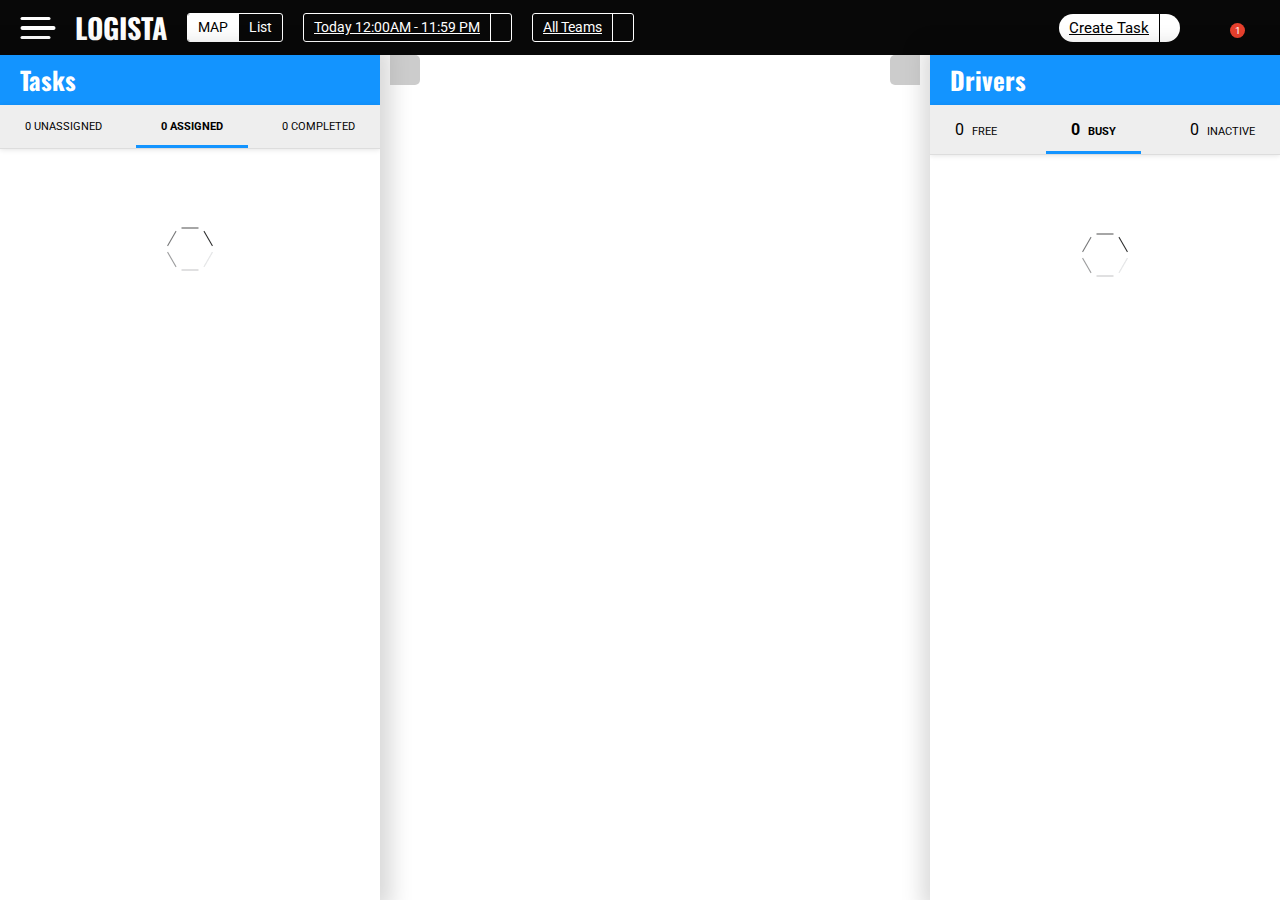
==== commit 5eeec637: "task list view" ====
--- a/index.html
+++ b/index.html
@@ -67,14 +67,14 @@
       </li>
 
       <li class="navigation_item">
-        <a href="#" class="navigation_link navigation_box">
-          <div class="navigation_box--item navigation_box--active">
+        <div class="navigation_link navigation_box">
+          <a href="index.html" class="navigation_box--item navigation_box--active">
             <i class="far fa-map"></i> MAP
-          </div>
-          <div class="navigation_box--item">
+          </a>
+          <a href="dashboard-list.html" class="navigation_box--item">
             <i class="fas fa-list-ul"></i> List
-          </div>
-        </a>
+          </a>
+        </div>
       </li>
 
       <li class="navigation_item">
--- a/assets/css/style.css
+++ b/assets/css/style.css
@@ -55,6 +55,12 @@
 	margin: 0;
 }
 
+:root {
+	--darkBackground: #070707;
+	--redDelete: #e71313;
+	--greyEdit: #e0e0e0;
+}
+
 /* 
     || fonts
         'Oswald' -> sans-serif;
@@ -135,6 +141,8 @@
 
 .navigation_box--item {
 	padding: 5px 10px;
+	color: #fff;
+	text-decoration: none;
 }
 
 .navigation_box--item:not(:last-child) {
@@ -1688,10 +1696,10 @@
 	background: #555;
 }
 
-.driverDetailsPopup h3,
+/* .driverDetailsPopup h3,
 .taskDetailsPopup h3 {
-	/* margin-bottom: 1rem; */
-}
+	 margin-bottom: 1rem; 
+}*/
 
 .driverDetailsPopup p,
 .taskDetailsPopup p {
@@ -1881,7 +1889,7 @@
 }
 
 .driver_container {
-	width: 90%;
+	width: 95%;
 	margin: 2% auto;
 	box-shadow: 0 0 5px rgba(0, 0, 0, 0.1);
 	border-radius: 3px;
@@ -1970,4 +1978,317 @@
 	background-color: #db0000;
 	border: 1px solid #cf0000;
 	top: -2px;
+}
+
+/* TASK LIST VIEW */
+
+.task_header-list {
+	display: grid;
+	font-weight: 500;
+	padding: 0.5rem 0.8rem 1.5rem 0.8rem;
+	margin-bottom: 1rem;
+	grid-template-columns: repeat(2, 4fr) repeat(7, 3fr);
+	grid-gap: 2rem;
+}
+
+.task_item-list {
+	display: grid;
+	grid-template-columns: repeat(2, 4fr) repeat(7, 3fr);
+	grid-gap: 2rem;
+	padding: 0.8rem 0.8rem;
+	box-shadow: 0 0 3px 0.5px rgba(0, 0, 0, 0.12);
+	align-items: center;
+	justify-items: start;
+}
+
+.task_item-list>* {
+	overflow: auto;
+	white-space: nowrap;
+	width: 100%;
+}
+
+.task_item-list>* {
+	overflow: auto;
+	white-space: nowrap;
+	width: 100%;
+}
+
+.task_item-list>*::-webkit-scrollbar,
+.task_item-list>*::-webkit-scrollbar {
+	width: 3px;
+	height: 2px;
+}
+
+/* Track */
+.task_item-list>*::-webkit-scrollbar-track,
+.task_item-list>*::-webkit-scrollbar-track {
+	background: #f1f1f1;
+}
+
+/* Handle */
+
+.task_item-list>*::-webkit-scrollbar-thumb,
+.task_item-list>*::-webkit-scrollbar-thumb {
+	background: #383838;
+	border-radius: 55px;
+}
+
+/* Handle on hover */
+.task_item-list>*::-webkit-scrollbar-thumb:hover,
+.task_item-list>*::-webkit-scrollbar-thumb:hover {
+	background: #0e0e0e;
+}
+
+.taskDetailsPopup_list {
+	position: absolute;
+	width: 100%;
+	height: 100%;
+	z-index: 9;
+	top: 0;
+	left: 0;
+	background: rgba(0, 0, 0, 0.5);
+	display: none;
+	opacity: 0;
+	justify-content: center;
+	align-items: center;
+}
+
+.taskDetailsPopup_container {
+	width: 80%;
+	height: 80%;
+	z-index: 9999;
+	margin: 0 auto;
+	display: none;
+	flex-direction: column;
+	background-color: #fff;
+	border-radius: 5px;
+}
+
+.taskDetailsPopup_header {
+	background: var(--darkBackground);
+	width: 100%;
+	color: #fff;
+	box-shadow: 0 0 20px 10px rgba(80, 80, 80, 0.1);
+	display: flex;
+	justify-content: space-between;
+	align-items: center;
+	font-size: 2rem;
+	padding: 1rem 2rem;
+}
+
+.taskDetailsPopup_content {
+	display: flex;
+	height: 100%;
+	flex-direction: column;
+	padding: 2rem;
+	flex: 3;
+}
+
+.task_item_container {
+	display: grid;
+	margin-bottom: 1.5rem;
+	grid-template-columns: 1fr 1fr;
+	grid-column-gap: 5rem;
+	grid-row-gap: 0.5rem;
+}
+
+.task_item-header {
+	grid-column: 1/-1;
+	padding-bottom: 1rem;
+	margin-bottom: 0.3rem;
+	border-bottom: 1px solid #dddddd;
+}
+
+.task_item {
+	display: flex;
+}
+
+.task_item>* {
+	font-size: 1.7rem !important;
+}
+
+.task_item-title {
+	font-weight: 500;
+	text-transform: capitalize;
+	margin-right: 1rem;
+}
+
+/* .task_item-data {} */
+
+.taskDetailsPopup_grid {
+	display: flex;
+	height: 100%;
+	overflow-y: scroll;
+}
+
+.taskDetailsPopup_map {
+	margin: 2rem;
+	flex: 1;
+	border-radius: 20px;
+	background-image: url("https://i0.wp.com/geoawesomeness.com/wp-content/uploads/2017/10/maps-broadcom.png?fit=2286%2C1263&ssl=1");
+	box-shadow: 0 0 5px 3px rgba(0, 0, 0, 0.15);
+	background-position: center;
+	background-size: cover;
+	z-index: 999999;
+}
+
+.defaultButton {
+	padding: 0.4rem 2rem;
+	border-radius: 1px;
+	display: inline-block;
+	border: 0;
+	font-size: 1.4rem;
+	text-transform: uppercase;
+	cursor: pointer;
+	transition: all 200ms ease-in;
+}
+
+.task_item_buttons {
+	margin: 1rem 0 2rem 0;
+}
+
+.task_item_buttons>*:not(:last-child) {
+	margin-right: 1rem;
+}
+
+.defaultButton--delete {
+	background-color: var(--redDelete);
+	color: #fff;
+}
+
+.defaultButton--edit {
+	background-color: var(--greyEdit);
+	border: 1px solid #cecece;
+}
+
+.defaultButton--edit:hover {
+	background-color: #cccccc;
+}
+
+.task_itemDriverContent-image {
+	width: 15rem;
+	height: 15rem;
+	overflow: hidden;
+	border-radius: 50%;
+	box-shadow: 0 0 10px 2px rgba(0, 0, 0, 0.2);
+	position: relative;
+	margin: 2rem 0;
+}
+
+.task_itemDriverContent-image img {
+	width: 100%;
+	position: absolute;
+	left: 50%;
+	top: 50%;
+	transform: translate(-50%, -50%);
+}
+
+.task_itemDriverContent {
+	justify-self: center;
+}
+
+.task_itemDriverContent-content {
+	margin: 4rem 0;
+}
+
+.task_itemDriverContent-content>* {
+	margin-bottom: 0.5rem;
+}
+
+.closeBtnContianer {
+	padding: 1rem;
+	color: #fff;
+}
+
+.closeBtnContianer>* {
+	width: 3rem !important;
+	height: 3rem !important;
+}
+
+.popupTaskMap_container {
+	width: 60%;
+	overflow: hidden;
+	height: 80%;
+	display: none;
+	opacity: 0;
+	background: #fff;
+	border-radius: 2px;
+	z-index: 9;
+}
+
+.popupTaskMap {
+	width: 100%;
+	height: 100%;
+}
+
+/* position: absolute;
+z-index: 999;
+margin: 2rem 2rem;
+background: #fff;
+padding: .5rem 2rem;
+border-radius: 50px;
+font-weight: 600;
+letter-spacing: 0px;
+box-shadow: 0 0 5px 2px rgba(0, 0, 0, 0.12); */
+
+
+.popupTaskMap_info {
+	position: absolute;
+	z-index: 999;
+	display: flex;
+	flex-direction: column;
+	align-items: baseline;
+}
+
+.popupTaskMap_info p {
+	margin: 2rem 2rem;
+	background: #fff;
+	padding: .5rem 2rem;
+	border-radius: 50px;
+	font-weight: 600;
+	letter-spacing: 0px;
+	box-shadow: 0 0 5px 2px rgba(0, 0, 0, 0.12);
+}
+
+.popupTaskMap_close {
+	position: absolute;
+	right: 2rem;
+	z-index: 99;
+	top: 2rem;
+	padding: .4rem;
+	background: #fff;
+	border-radius: 50%;
+	display: flex;
+	justify-content: center;
+	cursor: pointer;
+	align-items: center;
+	transition: all 200ms ease-in-out;
+}
+
+.popupTaskMap_close>* {
+	width: 3rem !important;
+	height: 3rem !important;
+}
+
+.popupTaskMap_close:hover:hover {
+	transform: rotate(10deg);
+	padding: .5rem;
+}
+
+.list_buttons {
+	text-transform: uppercase;
+	font-size: 1.4rem;
+	height: 100%;
+	width: 100%;
+	transition: all 200ms ease-in;
+	cursor: pointer;
+}
+
+.list_item {
+	background: #eee;
+	height: 100%;
+	display: flex;
+	align-items: center;
+	border: 1px solid #ccc;
+	border-radius: 1px;
 }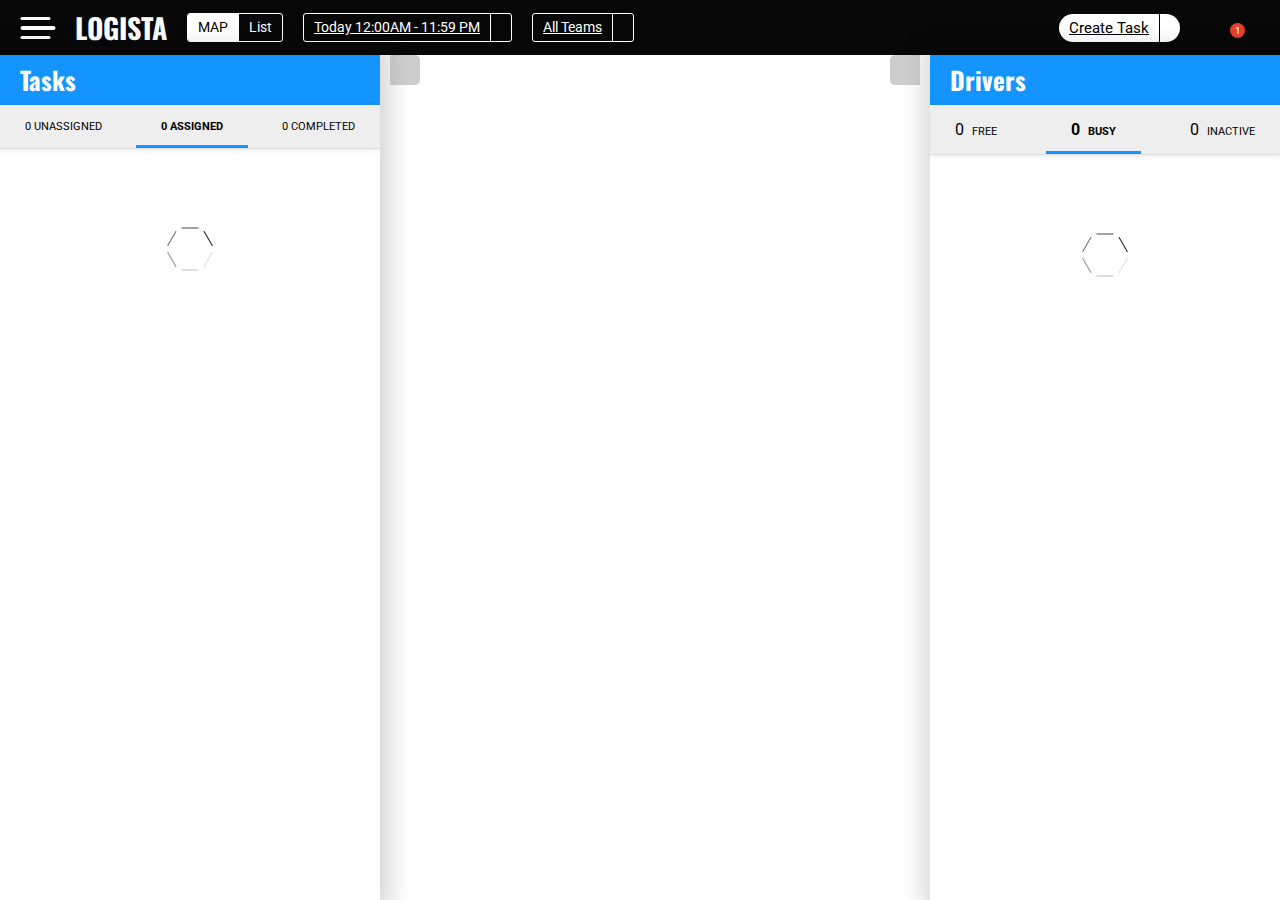
==== commit 767a8bf6: "bulk-add-task geo-fencing add-teams" ====
--- a/index.html
+++ b/index.html
@@ -298,11 +298,17 @@
     </div>
   </nav>
 
-  <div class="confirmation_contianer_popup">
-    <div class="confirmation_contianer_popup-message">Are you sure</div>
-    <div class="confirmation_contianer_popup-btn_container">
-      <button id="confirmation_contianer_cancel" class="confirmation_contianer_popup-btn">Cancel</button>
-      <button id="confirmation_contianer_dicard" class="confirmation_contianer_popup-btn">dicard</button>
+  <div id="confirmation_bgshade" class="taskDetailsPopup_list">
+    <div class="confirmation_contianer_popup">
+      <div class="confirmation_contianer_popup-message">Are you sure</div>
+      <div class="confirmation_contianer_popup-btn_container">
+        <button id="confirmation_contianer_cancel" class="confirmation_contianer_popup-btn">
+          Cancel
+        </button>
+        <button id="confirmation_contianer_dicard" class="confirmation_contianer_popup-btn">
+          dicard
+        </button>
+      </div>
     </div>
   </div>
 
@@ -328,93 +334,110 @@
             </div>
 
             <div class="ocordion_item">
-              <div class="ocordion_btn pickup_btn addtask-select"><span>Pickup</span> <i
-                  class="fas fa-chevron-down"></i>
+              <div class="ocordion_btn pickup_btn addtask-select"><span>Pickup</span>
+                <i class="fas fa-chevron-down"></i>
               </div>
-              <div class="ocordion_body pickup_contanier">
+              <div id="ocordionPickup" class="ocordion_body pickup_contanier">
 
                 <div class="addtask-input_container">
                   <i class="fas fa-user"></i>
-                  <input type="text" placeholder="name" name="taskPickUpName" />
-                </div>
-
-                <div class="addtask-input_container">
-                  <input type="number" placeholder="Phone" name="taskPickUpNumber" />
+                  <input type="text" isReq="true" placeholder="name" name="taskPickUpName" />
+                  <span class="addTaskError"></span>
+                </div>
+
+                <div class="addtask-input_container">
+                  <input type="phone" placeholder="Phone" name="taskPickUpNumber" />
+                  <span class="addTaskError"></span>
                 </div>
 
                 <div class="addtask-input_container">
                   <i class="fas fa-envelope"></i>
                   <input type="email" placeholder="email address" name="taskPickUpEmail" />
-                </div>
-
-                <div class="addtask-input_container">
-                  <input type="number" placeholder="Order Id" name="taskPickUpOrderId" />
+                  <span class="addTaskError"></span>
+                </div>
+
+                <div class="addtask-input_container">
+                  <input isReq="true" type="text" placeholder="Order Id" name="taskPickUpOrderId" />
+                  <span class="addTaskError"></span>
                 </div>
 
                 <div class="addtask-input_container--full addtask-input_container">
                   <i class="fas fa-map-marker-alt"></i>
-                  <input id="taskPickUpAddressSearchInput" name="taskPickUpAddress" type="text" />
+                  <input isReq="true" id="taskPickUpAddressSearchInput" name="taskPickUpAddress" type="text" />
+                  <input id="taskDurationInSec" hidden name="taskDuration" type="text" />
+                  <input id="taskDistance" hidden name="taskDistance" type="text" />
+                  <span class="addTaskError"></span>
                 </div>
 
                 <div class="addtask-input_container--full addtask-input_container">
                   <i class="far fa-calendar-alt"></i>
-                  <input type="date" placeholder="Pickup Before" name="taskPickUpPickUpBefore" />
+                  <input type="datetime-local" placeholder="Pickup Before" name="taskPickUpPickUpBefore" />
+                  <span class="addTaskError"></span>
                 </div>
 
                 <div class="addtask-input_container--full addtask-input_container">
                   <i class="fas fa-pencil-alt"></i>
                   <input type="text" placeholder="decription" name="taskPickUpDescription" />
+                  <span class="addTaskError"></span>
                 </div>
 
               </div>
             </div>
 
             <div class="ocordion_item">
-              <div class="ocordion_btn dropoff_btn addtask-select"><span>Delivery</span> <i
-                  class="fas fa-chevron-down"></i>
+              <div class="ocordion_btn dropoff_btn addtask-select"><span>Delivery</span>
+                <i class="fas fa-chevron-down"></i>
               </div>
 
-              <div class="ocordion_body dropoff_container">
+              <div id="ocordionDropoff" class="ocordion_body dropoff_container">
 
                 <div class="addtask-input_container">
                   <i class="fas fa-user"></i>
-                  <input type="text" placeholder="name" name="taskDeliveryName" />
-                </div>
-
-                <div class="addtask-input_container">
-                  <input type="number" placeholder="Phone" name="taskDeliveryNumber" />
+                  <input isReq="true" type="text" placeholder="name" name="taskDeliveryName" />
+                  <span class="addTaskError"></span>
+                </div>
+
+                <div class="addtask-input_container">
+                  <input type="phone" placeholder="Phone" name="taskDeliveryNumber" />
+                  <span class="addTaskError"></span>
                 </div>
 
                 <div class="addtask-input_container">
                   <i class="fas fa-envelope"></i>
                   <input type="email" placeholder="email address" name="taskDeliveryEmail" />
-                </div>
-
-                <div class="addtask-input_container">
-                  <input type="number" placeholder="Order Id" name="taskDeliveryOrderId" />
+                  <span class="addTaskError"></span>
+                </div>
+
+                <div class="addtask-input_container">
+                  <input isReq="true" type="text" placeholder="Order Id" name="taskDeliveryOrderId" />
+                  <span class="addTaskError"></span>
                 </div>
 
                 <div class="addtask-input_container--full addtask-input_container">
                   <i class="fas fa-map-marker-alt"></i>
-                  <input type="text" id="taskDeliveryAddress" placeholder="delivery address"
+                  <input isReq="true" type="text" id="taskDeliveryAddress" placeholder="delivery address"
                     name="taskDeliveryAddress" />
+                  <span class="addTaskError"></span>
                 </div>
 
                 <div class="addtask-input_container--full addtask-input_container">
                   <i class="far fa-calendar-alt"></i>
-                  <input type="date" placeholder="deliver Before" name="taskDeliveryPickUpBefore" />
+                  <input type="datetime-local" placeholder="deliver Before" name="taskDeliveryPickUpBefore" />
+                  <span class="addTaskError"></span>
                 </div>
 
                 <div class="addtask-input_container--full addtask-input_container">
                   <i class="fas fa-pencil-alt"></i>
                   <input type="text" placeholder="decription" name="taskDeliveryDescription" />
+                  <span class="addTaskError"></span>
                 </div>
 
               </div>
 
             </div>
 
-            <select class="addtask-select" name="addTaskDriverId" id="addTaskDrivers">
+            <select isReq="true" class="addtask-select" name="addTaskDriverId" id="addTaskDrivers">
+              <option value="" disabled selected>loading...</option>
             </select>
           </div>
         </div>
@@ -523,12 +546,16 @@
     </div>
   </main>
 
+  <script src="https://cdnjs.cloudflare.com/ajax/libs/moment.js/2.27.0/moment.min.js"
+    integrity="sha512-rmZcZsyhe0/MAjquhTgiUcb4d9knaFc7b5xAfju483gbEXTkeJRUMIPk6s3ySZMYUHEcjKbjLjyddGWMrNEvZg=="
+    crossorigin="anonymous">
+  </script>
   <!-- init firebase -->
   <script src="https://www.gstatic.com/firebasejs/7.16.1/firebase-app.js"></script>
   <script src="https://www.gstatic.com/firebasejs/7.16.1/firebase-auth.js"></script>
   <script src="https://www.gstatic.com/firebasejs/7.16.1/firebase-database.js"></script>
   <script
-    src="https://maps.googleapis.com/maps/api/js?key=AIzaSyBNBlO3zbLUSmjmiCSKJRPvGaYHm6CoIFQ&libraries=places&callback=initMap"
+    src="https://maps.googleapis.com/maps/api/js?key=AIzaSyAvKCQ5Ync-aLf0_fZcxvMhlST6o2MMh2U&libraries=places&callback=initMap"
     async></script>
 </body>
 
--- a/assets/css/style.css
+++ b/assets/css/style.css
@@ -360,7 +360,7 @@
 	background-color: hsl(0, 0%, 60%, 0.5);
 	color: #fff;
 	cursor: pointer;
-	z-index: 9999;
+	z-index: 6;
 }
 
 .map_info-col_collaps--tasks {
@@ -1269,7 +1269,7 @@
 	position: absolute;
 	left: -100%;
 	display: none;
-	z-index: 9999999;
+	z-index: 7;
 	top: 0;
 	height: 100%;
 	width: 100%;
@@ -1336,12 +1336,13 @@
 	grid-column-gap: 2rem;
 }
 
-.addtask-input_container:not(:last-child) {
-	margin-bottom: 2rem;
-}
-
 .addtask-input_container {
-	display: flex;
+	margin-bottom: 2.2rem;
+}
+
+.addtask-input_container {
+	display: flex;
+	position: relative;
 	align-items: center;
 }
 
@@ -1379,12 +1380,14 @@
 
 .ocordion_btn {
 	display: flex;
+	cursor: pointer;
 	justify-content: space-between;
 }
 
 .ocordion_body {
 	padding: 2rem;
 	border: 1px solid #ccc;
+	overflow: hidden;
 	border-top: 0;
 	display: none;
 	background-color: #fff;
@@ -1396,6 +1399,7 @@
 
 .ocordion_item {
 	margin-bottom: 2rem;
+
 }
 
 .createTaskItemContainer_map {
@@ -1668,7 +1672,7 @@
 	background-color: #fff;
 	display: flex;
 	flex-direction: column;
-	justify-content: space-between;
+	/* justify-content: space-between; */
 	bottom: -100%;
 	box-shadow: 0 -3px 5px rgba(0, 0, 0, 0.15);
 }
@@ -1729,6 +1733,7 @@
 	justify-content: space-between;
 }
 
+#closeDriverDetails,
 #closetaskDetails {
 	height: 3rem !important;
 	width: 3rem !important;
@@ -1768,15 +1773,18 @@
 }
 
 .confirmation_contianer_popup {
-	position: absolute;
-	left: 50%;
-	top: 50%;
-	transform: translate(-50%, -50%);
-	z-index: 999999999999999999;
+	/* position: absolute; */
+	/* left: 50%;
+	top: 50%; */
+	/* transform: translate(-50%, -50%); */
+	/* z-index: 999999999999999999; */
+	/* transform-origin: center; */
+	/* box-shadow: 0 0 10px 0 rgba(0, 0, 0, 0.3); */
 	background: #fff;
 	padding: 2rem;
-	border-radius: 5px;
-	box-shadow: 0 0 10px 0 rgba(0, 0, 0, 0.3);
+	border-radius: 2px;
+	scale: 0.5;
+	opacity: 0;
 	width: 40%;
 	display: none;
 	flex-direction: column;
@@ -1784,7 +1792,9 @@
 }
 
 .confirmation_contianer_popup--active {
-	display: flex;
+	opacity: 1;
+	display: flex;
+	scale: 1;
 }
 
 .confirmation_contianer_popup-message {
@@ -2291,4 +2301,57 @@
 	align-items: center;
 	border: 1px solid #ccc;
 	border-radius: 1px;
+}
+
+.addTaskError {
+	color: #ff3838 !important;
+	position: absolute !important;
+	right: 5px !important;
+	bottom: -18px !important;
+	font-size: 1.2rem !important;
+}
+
+.addTaskErrorInput {
+	border: 1px solid #ffb1b1 !important;
+	box-shadow: 0 0 5px 0px #ffdedeab !important;
+}
+
+.addTaskErrorIcon {
+	color: #ff3838 !important;
+}
+
+/* 
+color: #ff3838
+border: 1px solid #ffb1b1;
+box-shadow: 0 0 5px 0px #ffdedeab;
+*/
+
+select:required:invalid {
+	color: #666;
+}
+
+option[value=""][disabled] {
+	display: none;
+}
+
+option {
+	color: #000;
+}
+
+.geoLocation_container {
+	width: 100%;
+	display: flex;
+	height: 100%;
+}
+
+.geoLocation_add {
+	flex: 1;
+	z-index: 2;
+	box-shadow: 2px 0px 15px 2px rgba(0, 0, 0, 0.3);
+}
+
+.geoLocation {
+	flex: 3;
+	width: 100%;
+	height: 100%;
 }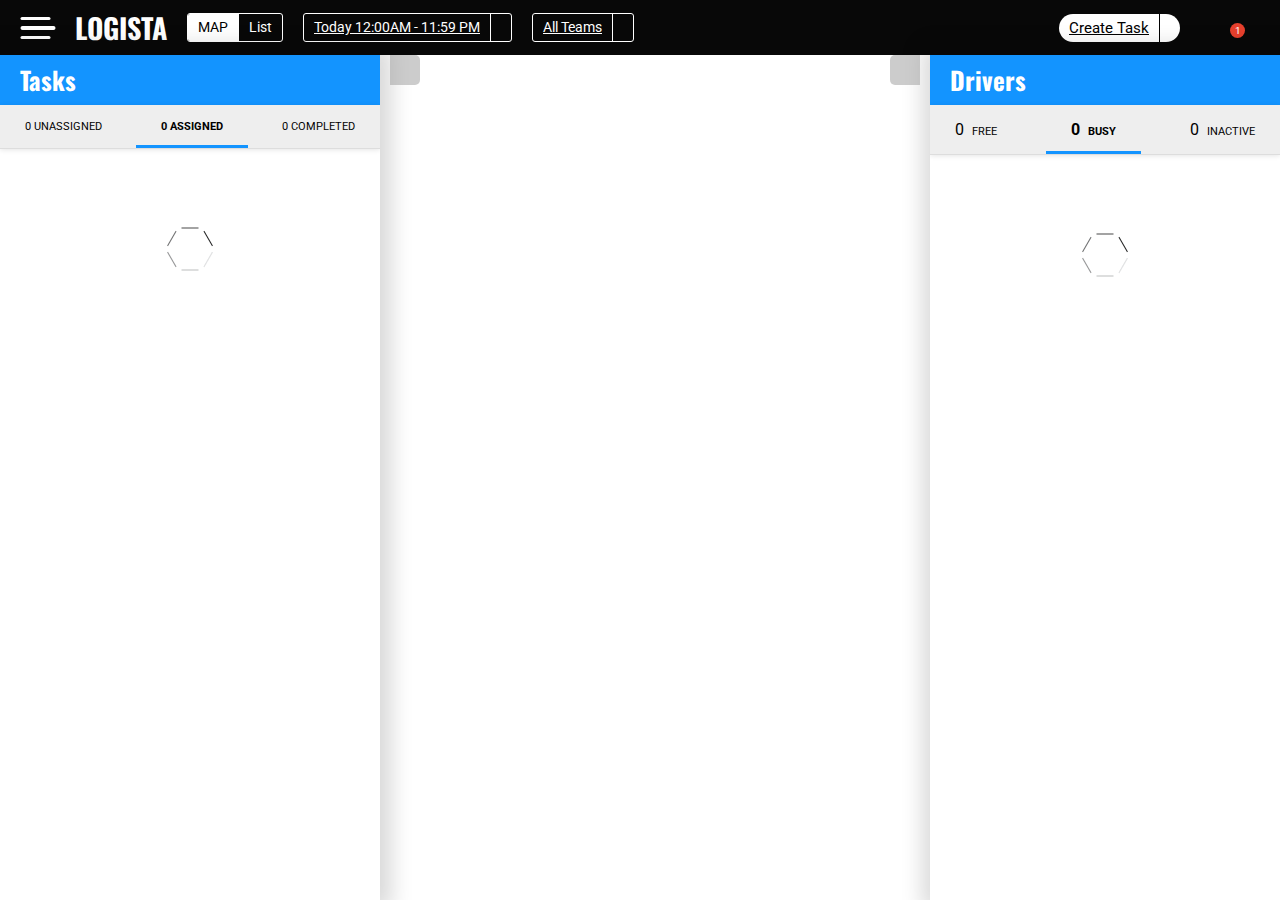
==== commit 87e91e9a: "fixes" ====
--- a/index.html
+++ b/index.html
@@ -231,50 +231,50 @@
         </li>
         <li class="hamburger_list">
           <a class="hamburger_link" href="drivers.html">
-            <span class=" hamurger_link-icon_container">
+            <span class="hamurger_link-icon_container">
               <i class="hamurger_link-icon fas fa-user"></i>
             </span>
             <p class="hamburger_item-txt">Drivers</p>
           </a>
         </li>
         <li class="hamburger_list">
+          <a class="hamburger_link" href="bulkadd.html">
+            <span class="hamurger_link-icon_container">
+              <i class="hamurger_link-icon fas fa-user-friends"></i>
+            </span>
+            <p class="hamburger_item-txt">Bluk Creat Task</p>
+          </a>
+        </li>
+        <li class="hamburger_list">
           <a class="hamburger_link" href="#">
             <span class="hamurger_link-icon_container">
+              <i class="hamurger_link-icon far fa-chart-bar"></i>
+            </span>
+            <p class="hamburger_item-txt">Analytics</p>
+          </a>
+        </li>
+        <li class="hamburger_list">
+          <a class="hamburger_link" href="#">
+            <span class="hamurger_link-icon_container">
+              <i class="hamurger_link-icon fas fa-cog"></i>
+            </span>
+            <p class="hamburger_item-txt">Settings</p>
+          </a>
+        </li>
+        <li class="hamburger_list">
+          <a class="hamburger_link" href="teams.html">
+            <span class="hamurger_link-icon_container">
               <i class="hamurger_link-icon fas fa-user-friends"></i>
             </span>
-            <p class="hamburger_item-txt">Customers</p>
-          </a>
-        </li>
-        <li class="hamburger_list">
-          <a class="hamburger_link" href="#">
-            <span class="hamurger_link-icon_container">
-              <i class="hamurger_link-icon far fa-chart-bar"></i>
-            </span>
-            <p class="hamburger_item-txt">Analytics</p>
-          </a>
-        </li>
-        <li class="hamburger_list">
-          <a class="hamburger_link" href="#">
-            <span class="hamurger_link-icon_container">
-              <i class="hamurger_link-icon fas fa-cog"></i>
-            </span>
-            <p class="hamburger_item-txt">Settings</p>
-          </a>
-        </li>
-        <li class="hamburger_list">
-          <a class="hamburger_link" href="#">
-            <span class="hamurger_link-icon_container">
-              <i class="hamurger_link-icon fas fa-comment-dots"></i>
-            </span>
-            <p class="hamburger_item-txt">Chat</p>
-          </a>
-        </li>
-        <li class="hamburger_list">
-          <a class="hamburger_link" href="#">
-            <span class="hamurger_link-icon_container">
-              <i class="hamurger_link-icon fas fa-puzzle-piece"></i>
-            </span>
-            <p class="hamburger_item-txt">Extensions</p>
+            <p class="hamburger_item-txt">Teams</p>
+          </a>
+        </li>
+        <li class="hamburger_list">
+          <a class="hamburger_link" href="geo-fenceing.html">
+            <span class="hamurger_link-icon_container">
+              <i class="hamurger_link-icon fas fa-draw-polygon"></i>
+            </span>
+            <p class="hamburger_item-txt">GeoFencing</p>
           </a>
         </li>
         <li class="hamburger_list">
--- a/assets/css/style.css
+++ b/assets/css/style.css
@@ -1399,7 +1399,6 @@
 
 .ocordion_item {
 	margin-bottom: 2rem;
-
 }
 
 .createTaskItemContainer_map {
@@ -2241,7 +2240,6 @@
 letter-spacing: 0px;
 box-shadow: 0 0 5px 2px rgba(0, 0, 0, 0.12); */
 
-
 .popupTaskMap_info {
 	position: absolute;
 	z-index: 999;
@@ -2253,7 +2251,7 @@
 .popupTaskMap_info p {
 	margin: 2rem 2rem;
 	background: #fff;
-	padding: .5rem 2rem;
+	padding: 0.5rem 2rem;
 	border-radius: 50px;
 	font-weight: 600;
 	letter-spacing: 0px;
@@ -2265,7 +2263,7 @@
 	right: 2rem;
 	z-index: 99;
 	top: 2rem;
-	padding: .4rem;
+	padding: 0.4rem;
 	background: #fff;
 	border-radius: 50%;
 	display: flex;
@@ -2282,7 +2280,7 @@
 
 .popupTaskMap_close:hover:hover {
 	transform: rotate(10deg);
-	padding: .5rem;
+	padding: 0.5rem;
 }
 
 .list_buttons {
@@ -2338,6 +2336,11 @@
 	color: #000;
 }
 
+:root {
+	/* --main-new-color: #25528d; */
+	--main-new-color: #131313;
+}
+
 .geoLocation_container {
 	width: 100%;
 	display: flex;
@@ -2348,10 +2351,326 @@
 	flex: 1;
 	z-index: 2;
 	box-shadow: 2px 0px 15px 2px rgba(0, 0, 0, 0.3);
+	display: flex;
+	flex-direction: column;
 }
 
 .geoLocation {
 	flex: 3;
 	width: 100%;
 	height: 100%;
+}
+
+.geofence-heading {
+	text-align: center;
+	color: #fff;
+	margin-left: 2rem;
+}
+
+.geofence-header {
+	display: flex;
+	align-items: center;
+	padding: 1.5rem 2.2rem;
+	background: var(--main-new-color);
+}
+
+.geofence-form {
+	background: #f9f9f9;
+	border: 1px solid #e2e2e2;
+	margin: 2rem;
+	display: grid;
+	padding: 1.5rem;
+	grid-column-gap: 1.5rem;
+	box-shadow: 0 2px 5px rgba(0, 0, 0, 0.1);
+	grid-template-columns: 1fr 1fr;
+	grid-row-gap: 2rem;
+}
+
+.geofence-input {
+	grid-column: 1/3;
+	display: flex;
+	flex-direction: column;
+}
+
+.geofence-input label {
+	margin-bottom: 0.5rem;
+	font-size: 1.8rem;
+	text-transform: capitalize;
+}
+
+.geofence-input input {
+	border: 1px solid #ccc;
+	padding: 0.5rem 1rem;
+}
+
+.draw {
+	display: flex;
+	justify-content: center;
+	align-items: center;
+	font-size: 1.5rem;
+	color: var(--main-new-color);
+	font-weight: 500;
+	padding: 0.2rem 1rem;
+	text-transform: capitalize;
+	border-radius: 2px;
+	border: 1px solid #c9c9c9;
+	cursor: pointer;
+}
+
+.draw svg {
+	margin-left: 1rem;
+}
+
+.add-geofence {
+	background-color: var(--main-new-color);
+	border: 0;
+	cursor: pointer;
+	border-radius: 2px;
+	text-transform: capitalize;
+	font-size: 1.6rem;
+	grid-column: 1/3;
+	padding: 0.5rem 1rem;
+	color: #fff;
+}
+
+.geofence-item {
+	border: 1px solid #ddd;
+	border-radius: 2px;
+	padding: 1rem 2rem;
+	margin-bottom: 1rem;
+	display: flex;
+	justify-content: space-between;
+	align-items: center;
+	box-shadow: 0 2px 5px rgba(0, 0, 0, 0.15);
+}
+
+.geofence-item-name {
+	font-size: 1.6rem;
+	text-transform: capitalize;
+}
+
+.deleteGeoFence {
+	background: #ff4a4a;
+	border: 0;
+	padding: 0.5rem 2rem;
+	cursor: pointer;
+	border-radius: 2px;
+	color: #fff;
+}
+
+.fences-container {
+	margin: 2rem;
+}
+
+.fences-container h2 {
+	margin-bottom: 2rem;
+}
+
+.geofence-body {
+	padding-top: 1rem;
+	height: 100%;
+	overflow-y: scroll;
+}
+
+@media only screen and (max-width: 900px) {
+	.geoLocation_container {
+		display: grid;
+		grid-template-rows: 50% 50%;
+	}
+
+	.geoLocation_add {
+		grid-row: 2/3;
+	}
+
+	/* .geoLocation {
+		flex: 1 !important;
+	} */
+}
+
+
+.padding-container {
+	margin: 4rem 12rem;
+}
+
+.teams-header {
+	display: flex;
+	justify-content: space-between;
+	align-items: center;
+}
+
+.button-addnewThing {
+	border: 1px solid #ddd;
+	background: #fff;
+	padding: 1rem 2rem;
+	border-radius: 50rem;
+	display: flex;
+	box-shadow: 0 2px 10px rgba(0, 0, 0, 0.1);
+	font-size: 1.6rem;
+	justify-content: center;
+	align-items: center;
+	cursor: pointer;
+	top: 0;
+	position: relative;
+	transition: all 200ms ease-in-out;
+}
+
+.button-addnewThing:hover {
+	top: -3px;
+	box-shadow: 0 3px 13px rgba(0, 0, 0, 0.12);
+}
+
+.button-addnewThing svg {
+	font-size: 2rem;
+	color: #181818;
+	margin-left: 1.5rem;
+}
+
+.team-container {
+	margin: 4rem 0;
+	border: 1px solid #ddd;
+	/* padding: 5rem; */
+	border-radius: 2px;
+}
+
+.team-container {
+	display: grid;
+	grid-template-columns: auto auto auto auto;
+}
+
+.team-container-header-item {
+	padding: 1rem;
+	border: 1px solid #ccc;
+	border-left: 0;
+	border-top: 0;
+	border-radius: 2px;
+	margin-bottom: 2rem;
+}
+
+.team-container-header-item:last-child {
+	border-right: 0;
+}
+
+table {
+	width: 100%;
+	margin-top: 3rem;
+	border-spacing: 0;
+}
+
+table {
+	border: 1px solid #e6e6e6;
+	border-radius: 2px;
+	background-color: #fefefe;
+	box-shadow: 0 1px 7px rgba(0, 0, 0, 0.1);
+}
+
+.team-tabel-header {
+	background-color: var(--main-new-color);
+	border-radius: 2px;
+	overflow: hidden;
+}
+
+th {
+	text-align: left;
+	padding: 1rem;
+	color: #fff;
+	border-left: 1px solid #1d1d1d;
+	border-bottom: 1px solid #1d1d1d;
+}
+
+th:nth-child(1) {
+	border-left: 0;
+	border-top-left-radius: 2px;
+}
+
+th:last-child {
+	border-top-right-radius: 2px;
+}
+
+td {
+	text-align: left;
+	margin: .2rem;
+	padding: 1rem;
+	border-left: 1px solid #e6e6e6;
+	border-bottom: 1px solid #e6e6e6;
+}
+
+td:nth-child(1) {
+	border-left: 0;
+}
+
+.addTeamContainer {
+	width: 60%;
+	display: none;
+	position: relative;
+	flex-direction: column;
+	opacity: 0;
+	background: #fff;
+	border-radius: 2px;
+	overflow: hidden;
+}
+
+.addTeam-heading {
+	padding: 2rem;
+	position: relative;
+	background: var(--main-new-color);
+	color: #fff;
+	font-size: 2rem;
+	text-align: center;
+}
+
+.addTeam-close {
+	position: absolute;
+	right: 2rem;
+	top: 1.5rem;
+}
+
+.addTeam-body {
+	padding: 2rem;
+}
+
+.addTeam-form {
+	display: grid;
+	grid-template-columns: 1fr 1fr;
+	grid-row-gap: 2rem;
+	grid-column-gap: 2rem;
+	align-items: center;
+
+}
+
+.addTeam-button {
+	flex-basis: 100%;
+}
+
+.addTeam-button {
+	background-color: var(--main-new-color);
+	border: 0;
+	border-radius: 2px;
+	color: #fff;
+	cursor: pointer;
+	padding: .7rem 2rem;
+	font-size: 1.8rem;
+	grid-column: 1/3;
+}
+
+.addTeam-select {
+	padding: .5rem 1rem;
+	font-size: 1.6rem;
+	font-family: 'Roboto', sans-serif;
+	color: #000;
+	border: 1px solid #ccc;
+	grid-column: 1/3;
+}
+
+.input-contaniner {
+	display: flex;
+	flex-direction: column;
+}
+
+.input-style {
+	border: 1px solid #ccc;
+	padding: 0.5rem 1rem;
+}
+
+.input-label {
+	margin-bottom: .5rem;
 }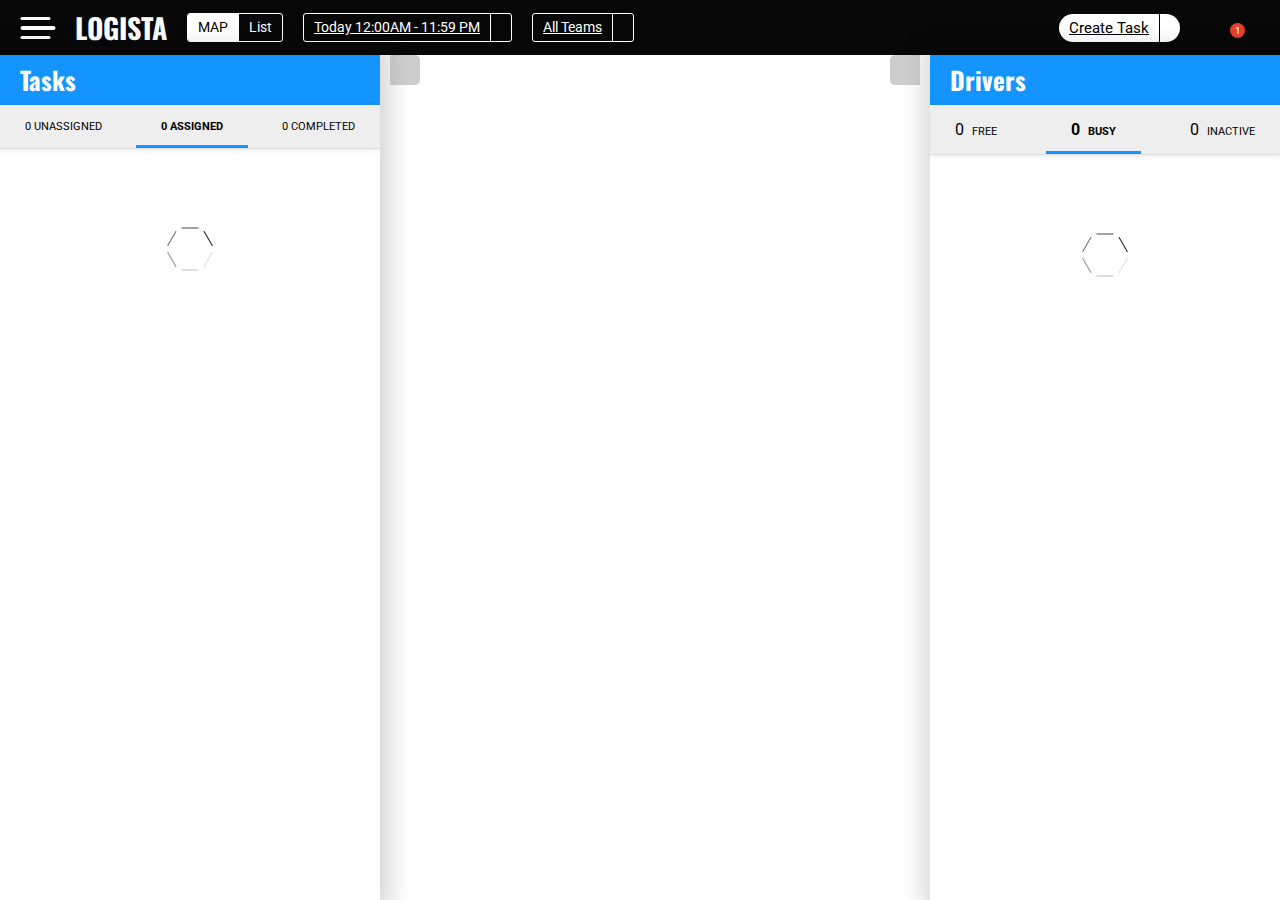
==== commit 0e3f4c2a: "today tasks" ====
--- a/index.html
+++ b/index.html
@@ -242,7 +242,7 @@
             <span class="hamurger_link-icon_container">
               <i class="hamurger_link-icon fas fa-user-friends"></i>
             </span>
-            <p class="hamburger_item-txt">Bluk Creat Task</p>
+            <p class="hamburger_item-txt">Bulk Creat Task</p>
           </a>
         </li>
         <li class="hamburger_list">
@@ -254,7 +254,7 @@
           </a>
         </li>
         <li class="hamburger_list">
-          <a class="hamburger_link" href="#">
+          <a class="hamburger_link" href="setting.html">
             <span class="hamurger_link-icon_container">
               <i class="hamurger_link-icon fas fa-cog"></i>
             </span>
@@ -555,7 +555,7 @@
   <script src="https://www.gstatic.com/firebasejs/7.16.1/firebase-auth.js"></script>
   <script src="https://www.gstatic.com/firebasejs/7.16.1/firebase-database.js"></script>
   <script
-    src="https://maps.googleapis.com/maps/api/js?key=AIzaSyAvKCQ5Ync-aLf0_fZcxvMhlST6o2MMh2U&libraries=places&callback=initMap"
+    src="https://maps.googleapis.com/maps/api/js?key=AIzaSyAvKCQ5Ync-aLf0_fZcxvMhlST6o2MMh2U&libraries=places,drawing&callback=initMap"
     async></script>
 </body>
 
--- a/assets/css/style.css
+++ b/assets/css/style.css
@@ -1479,14 +1479,14 @@
 
 .addDriver_popup {
 	width: 60%;
-	padding: 2rem;
+	padding: 1rem 2rem;
 	border-radius: 5px;
 	display: none;
 	background: #fff;
 }
 
 .addDriver_popup-heading {
-	margin-bottom: 3rem;
+	margin-bottom: 1rem;
 	display: flex;
 	justify-content: space-between;
 }
@@ -1772,13 +1772,13 @@
 }
 
 .confirmation_contianer_popup {
-	/* position: absolute; */
-	/* left: 50%;
-	top: 50%; */
-	/* transform: translate(-50%, -50%); */
-	/* z-index: 999999999999999999; */
-	/* transform-origin: center; */
-	/* box-shadow: 0 0 10px 0 rgba(0, 0, 0, 0.3); */
+	position: absolute;
+	left: 50%;
+	top: 50%;
+	transform: translate(-50%, -50%);
+	z-index: 999999999999999999;
+	transform-origin: center;
+	box-shadow: 0 0 10px 0 rgba(0, 0, 0, 0.3);
 	background: #fff;
 	padding: 2rem;
 	border-radius: 2px;
@@ -2489,7 +2489,7 @@
 
 
 .padding-container {
-	margin: 4rem 12rem;
+	margin: 4rem 10rem;
 }
 
 .teams-header {
@@ -2499,6 +2499,9 @@
 }
 
 .button-addnewThing {
+	color: #000;
+	text-decoration: none;
+	text-transform: capitalize;
 	border: 1px solid #ddd;
 	background: #fff;
 	padding: 1rem 2rem;
@@ -2673,4 +2676,110 @@
 
 .input-label {
 	margin-bottom: .5rem;
+}
+
+.excel-color {
+	color: #0a923e !important;
+}
+
+#myFile {
+	display: none;
+}
+
+.bulkbutton {
+	display: flex;
+	align-items: center;
+}
+
+.bulkbutton>*:not(:last-child) {
+	margin-right: 2rem;
+}
+
+.bulk-addTasks {
+	border: 1px solid #eaeaea;
+	border-radius: 2px;
+	margin-top: 5rem;
+}
+
+.bulk-addTasks-item {
+	padding: 2rem;
+}
+
+.bulk-addTasks-item-header {
+	padding: 1rem 1.5rem;
+	border: 1px solid #e0e0e0;
+	border-radius: 50rem;
+	background: #f9f9f9;
+	z-index: 4;
+	position: relative;
+	box-shadow: 0 2px 5px rgba(0, 0, 0, .1);
+}
+
+.bulk-addTasks-item-form-container {
+	position: relative;
+	top: -2rem;
+	padding: 4rem 1rem 2rem 2rem;
+	border: 1px solid #e0e0e0;
+	border-radius: 5px;
+}
+
+.bulk-import-input-container {
+	display: flex;
+	flex-direction: column;
+}
+
+.bulk-addTasks-item-form h2 {
+	grid-column: 1/3;
+	border-bottom: 1px solid #dfdfdf;
+	margin-bottom: .5rem;
+	padding-bottom: 1.5rem;
+	justify-self: left;
+	padding-right: 5rem;
+}
+
+.bulk-input-label {
+	margin-bottom: .5rem;
+}
+
+.bulk-input {
+	padding: .5rem 1rem;
+	border-radius: 2px;
+	border: 1px solid #ccc;
+}
+
+.bulk-input-error {
+	color: #ca2f2f;
+	margin: 0.7rem 0;
+	font-size: 1.5rem;
+	height: 0px;
+	overflow: hidden;
+}
+
+.bulk-addTasks-item-form {
+	display: grid;
+	grid-template-columns: 1fr 1fr;
+	grid-column-gap: 5rem;
+	grid-row-gap: 1rem;
+	flex: 3;
+}
+
+.bulk-addTasks-item-form-container {
+	display: flex;
+}
+
+.bulk-task-item-map {
+	flex: 1;
+	border: 1px solid #ccc;
+	box-shadow: 0 0 5px rgba(0, 0, 0, .15);
+	margin: 1rem;
+	border-radius: 1rem;
+	margin-left: 4rem;
+}
+
+.driver-add-error {
+	display: block;
+	color: #de1d1d;
+	font-size: 1.2rem;
+	margin-top: 4px;
+	text-transform: capitalize;
 }